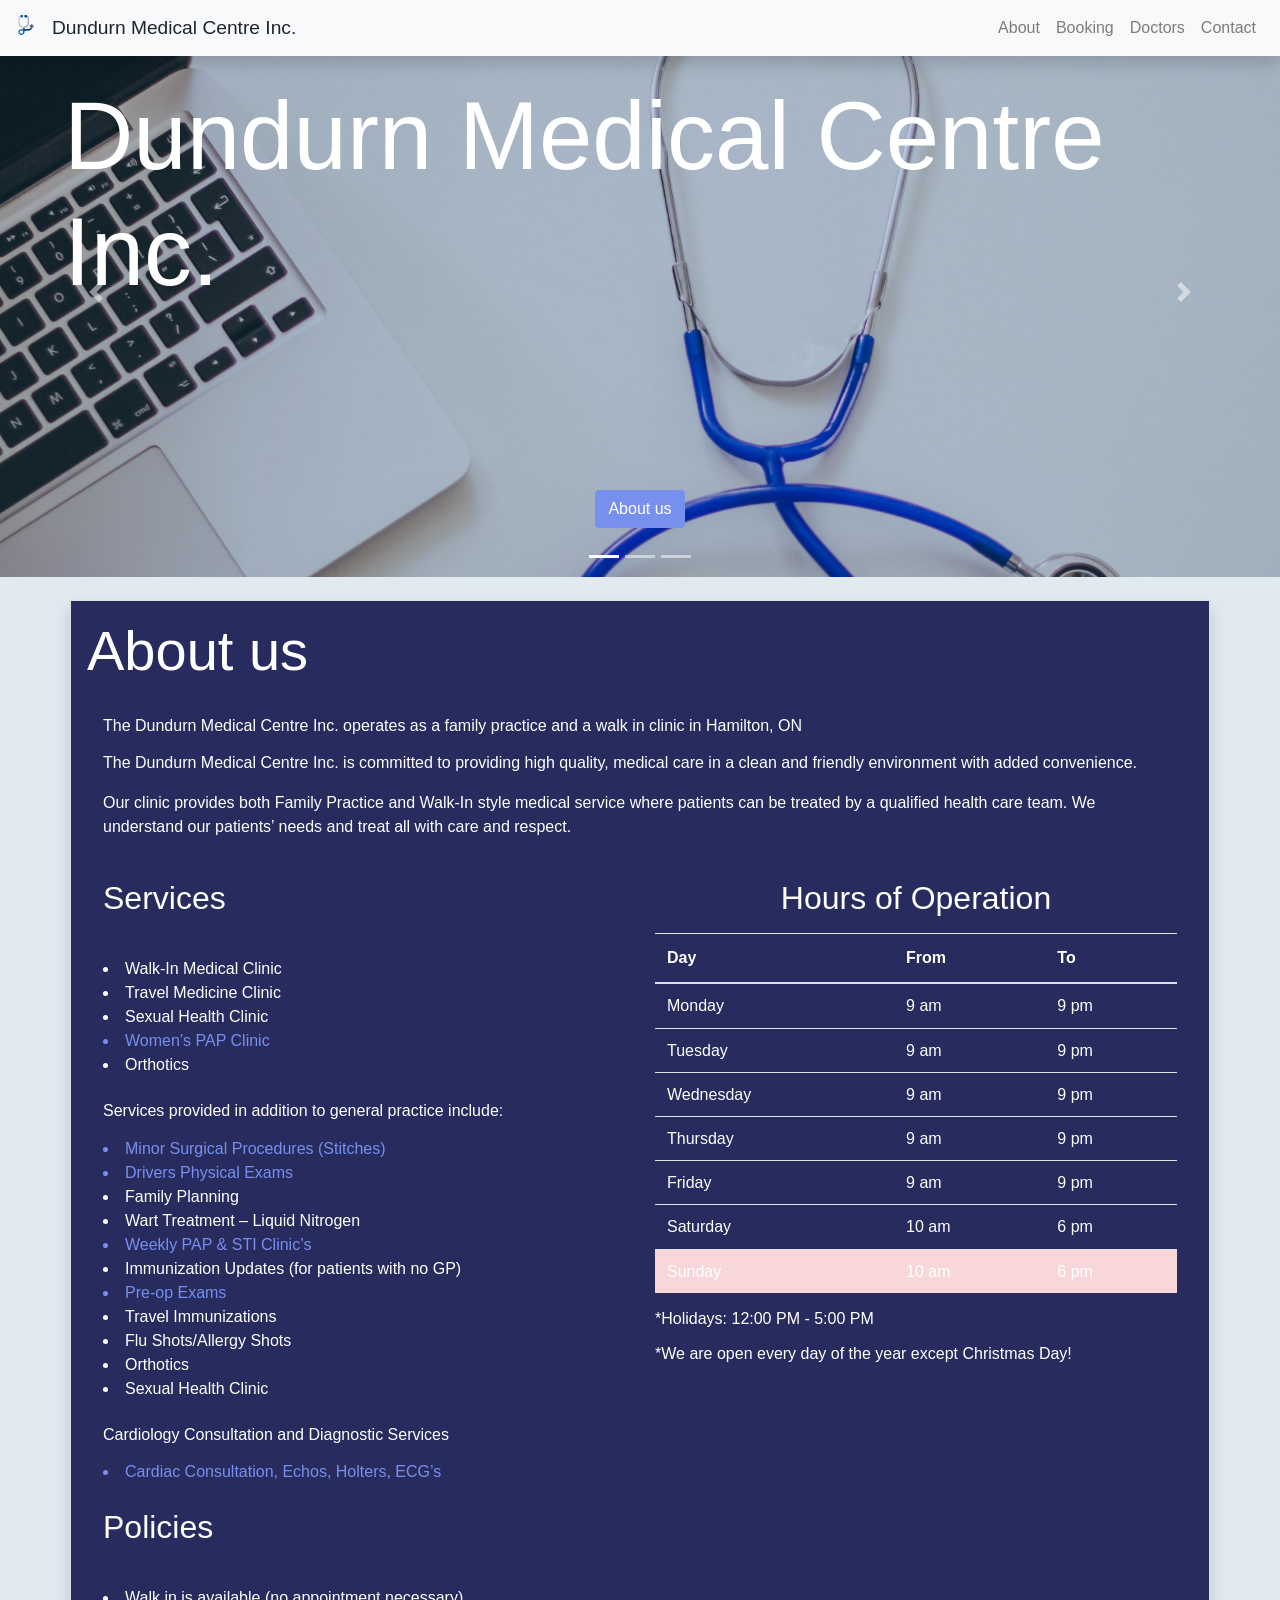
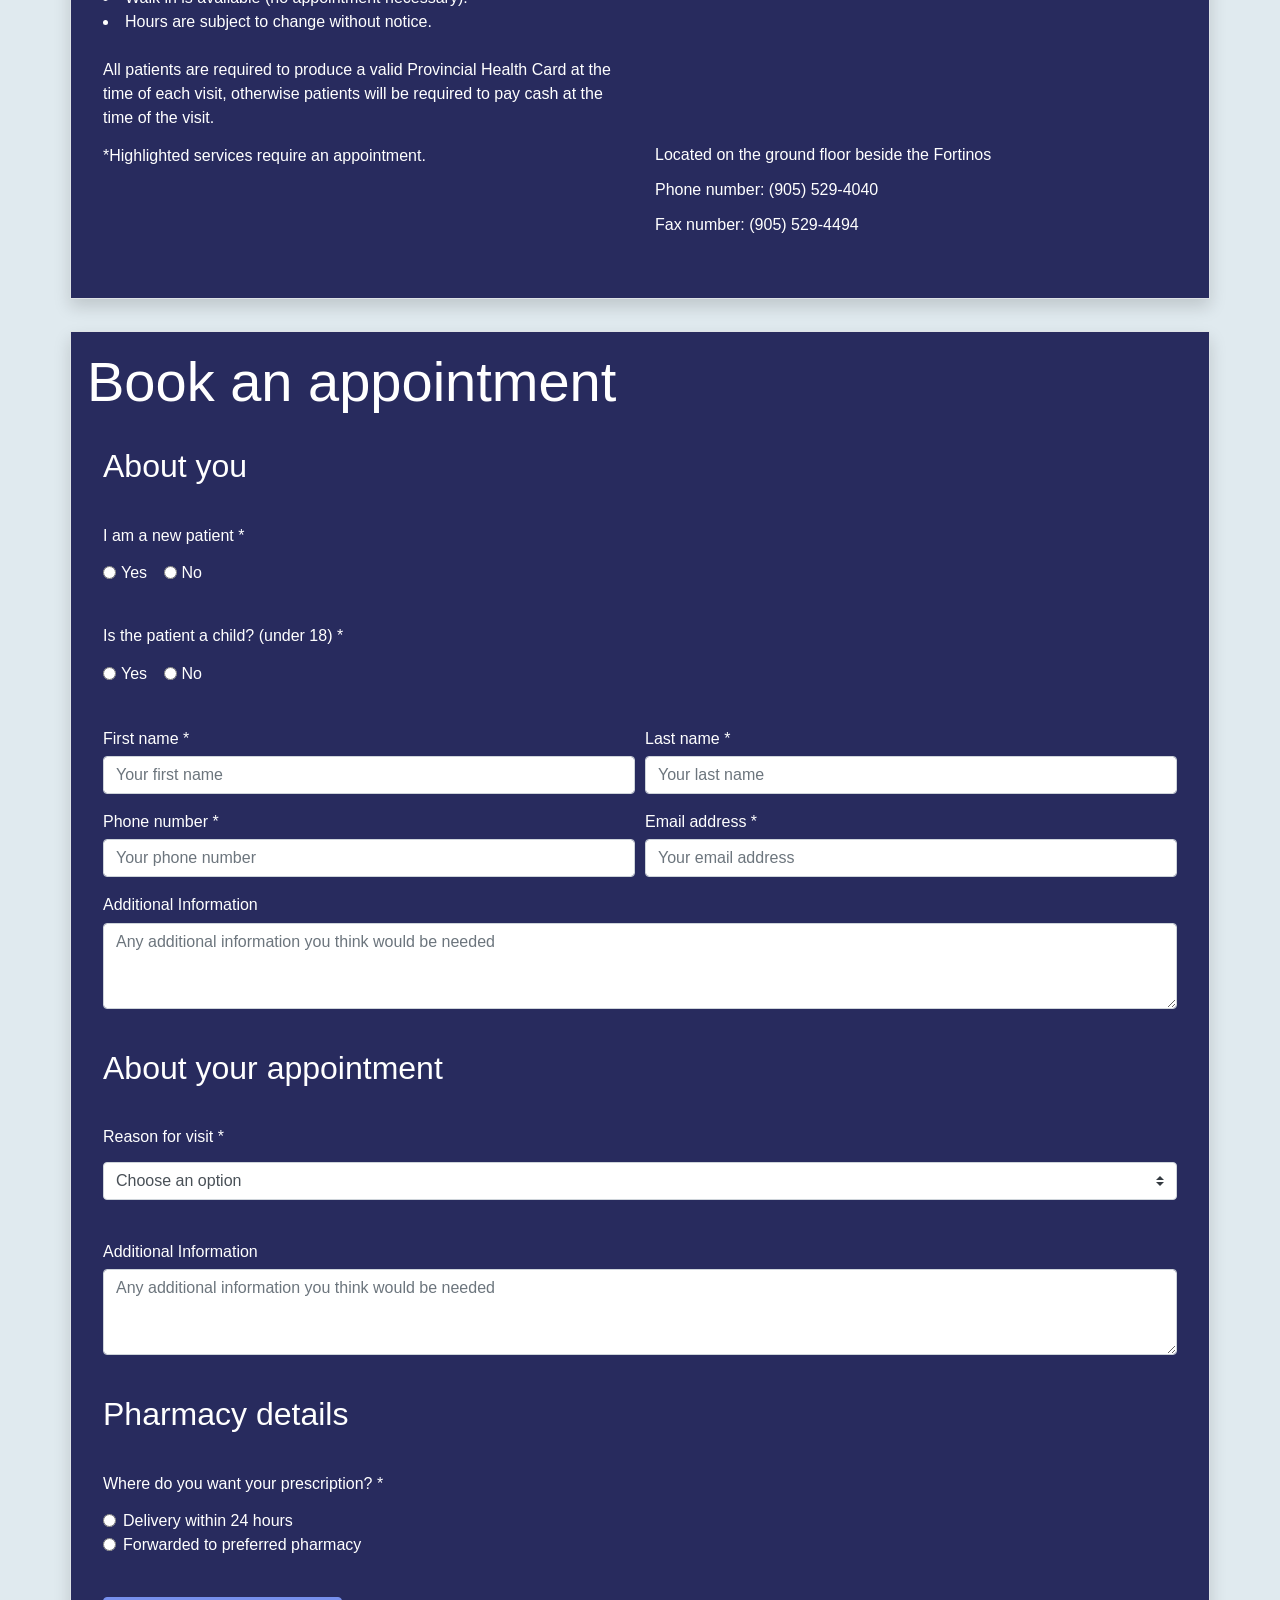
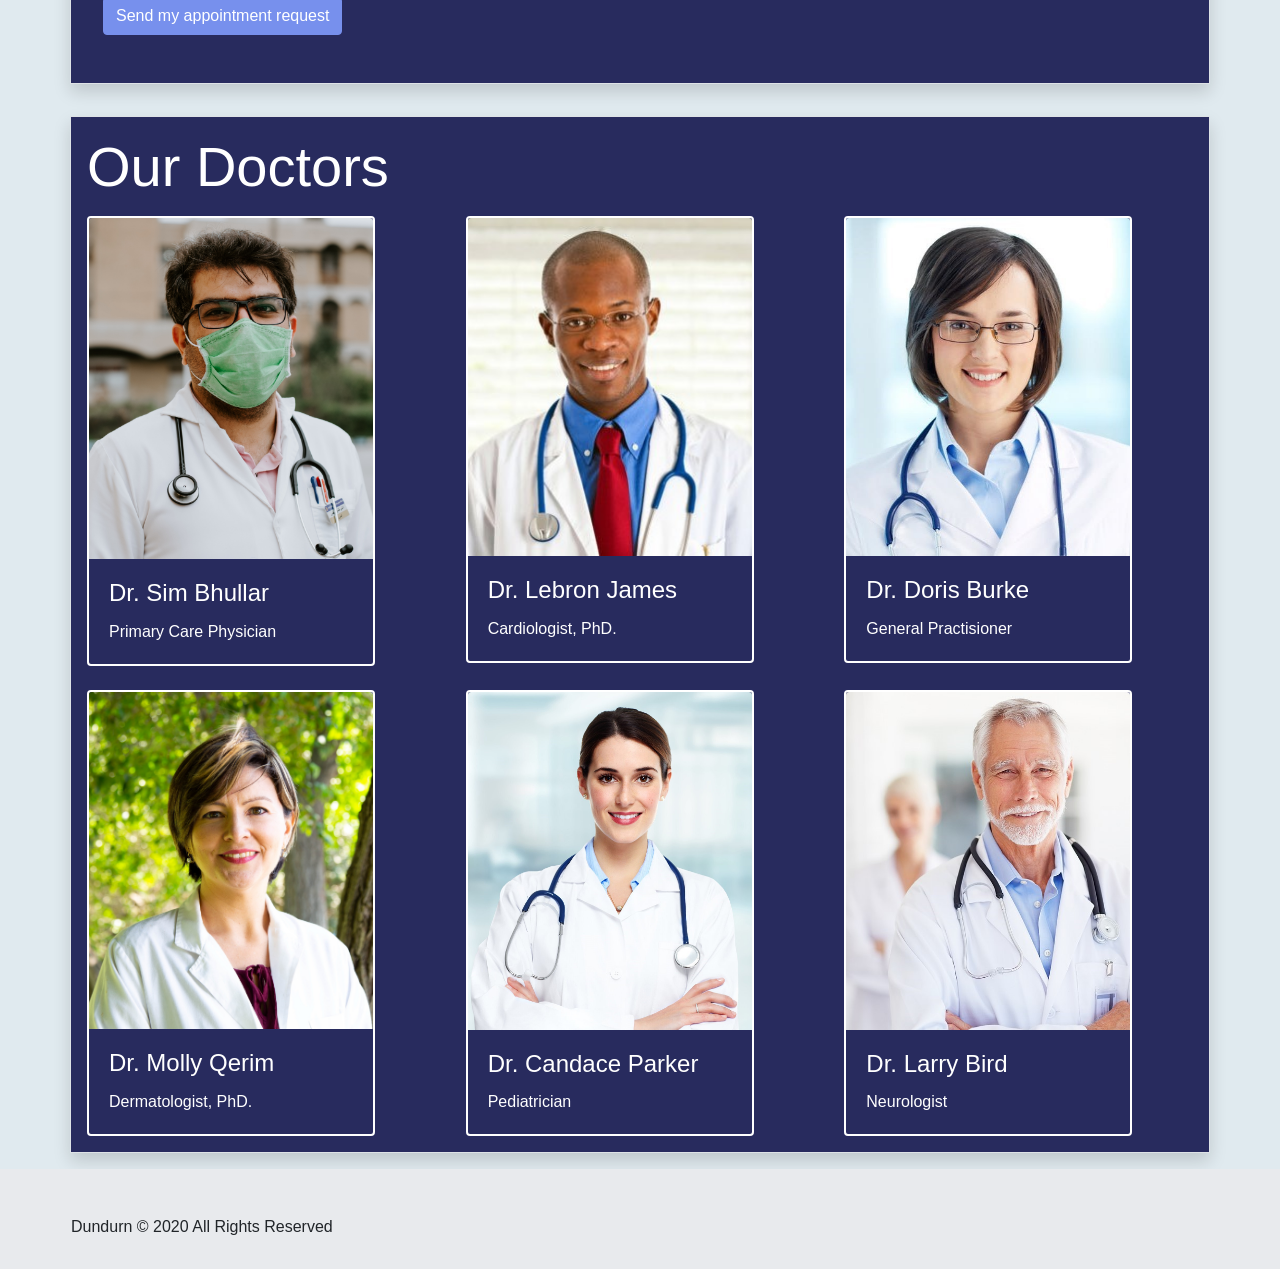
==== index.html @ 6bffbe0c "Changed name of html file." ====
<!DOCTYPE html>
<html lang="en">
	<head>
		<link rel="shortcut icon" type="image/x-icon" href="assets/doctor.svg">
		<title>Dundurn Medical Centre</title>
		<meta charset="UTF-8">
		<meta name="viewport" content="width=device-width, initial-scale=1">
		<link rel="stylesheet" href="css/bootstrap.min.css">
		<link rel="stylesheet" href="css/dundurn.css">
		<link rel="stylesheet" href="css/aos.css">
		<script src="js/jquery-3.5.1.min.js"></script>
		<script src="js/bootstrap.min.js"></script>
		<script src="js/fontawesome.js"></script>
	</head>
	<body>

		<nav class="shadow stroke navbar navbar-expand-sm bg-light navbar-light fixed-top" id="header">
			<!-- Brand/logo -->
			<a class="navbar-brand" href="dundurn.html">
				<img src="assets/doctor.svg" alt="logo" width=20px>
			</a>

			<ul class="navbar-nav">
				<li class="nav-item">
					<p class="display-10">Dundurn Medical Centre Inc.</p>
				</li>
			</ul>

			<ul class="navbar-nav ml-auto">
				<li class="nav-item">
					<a class="nav-link" href="#about" id="about_link">About</a>
				</li>
				<li class="nav-item">
					<a class="nav-link" href="#booking" id="booking_link">Booking</a>
				</li>
				<li class="nav-item">
					<a class="nav-link" href="#doctors" id="doctors_link">Doctors</a>
				</li>
				<li class="nav-item">
					<a class="nav-link" href="#contact" id="contact_link">Contact</a>
				</li>
			</ul>
		</nav>

		<div id="slide" class="carousel slide" data-ride="carousel">

		  <!-- Indicators -->
		  <ul class="carousel-indicators">
		    <li data-target="#slide" data-slide-to="0" class="active"></li>
		    <li data-target="#slide" data-slide-to="1"></li>
		    <li data-target="#slide" data-slide-to="2"></li>
		  </ul>

		  <!-- The slideshow -->
		  <div class="carousel-inner">
		    <div class="carousel-item active">
		      <img src="assets/Carousel/Carousel1.jpg" alt="Me" class="img-fluid" height="auto" id="c1">
					<div class="carousel-content">
						<p class="display-1">Dundurn Medical Centre Inc.</p>
					</div>
					<div class="carousel-caption">
						<p class="display-6">
							<a href="#about" class="btn btn-custom" id="b1">About us</a>
						</p>
					</div>
		    </div>
		    <div class="carousel-item">
		      <img src="assets/Carousel/Carousel2.jpg" alt="Mountains" class="img-fluid" height="auto" id="c2">
					<div class="carousel-content">
						<p class="display-1">Booking</p>
					</div>
					<div class="carousel-caption">
						<p class="display-6">
							<a href="#booking" class="btn btn-custom" id="b2">Book an apointment online</a>
						</p>
					</div>
		    </div>
		    <div class="carousel-item">
		      <img src="assets/Carousel/Carousel3.jpg" alt="Chess" class="img-fluid" height="auto" id="c3">
					<div class="carousel-content">
						<p class="display-1">Our Doctors</p>
					</div>
					<div class="carousel-caption">
						<p class="display-6">
							<a href="#doctors" class="btn btn-custom" id="b3">Meet the team!</a>
						</p>
					</div>
		    </div>
		  </div>

		  <!-- Left and right controls -->
		  <a class="carousel-control-prev" href="#slide" data-slide="prev">
		    <span class="carousel-control-prev-icon"></span>
		  </a>
		  <a class="carousel-control-next" href="#slide" data-slide="next">
		    <span class="carousel-control-next-icon"></span>
		  </a>

		</div>

		<div class="row" id="about">
			<div class="shadow container-lg p-3 my-3 border bg-custombg2 text-white" data-aos="fade-up">
				<p class="display-4">About us</p>

				<div class="container-lg p-3 my-3">
					<p class="display-7">The Dundurn Medical Centre Inc. operates as a family practice and a walk in clinic in Hamilton, ON</p>
					<p>The Dundurn Medical Centre Inc. is committed to providing high quality, medical care in a clean and friendly environment with added convenience.</p>
					<p>Our clinic provides both Family Practice and Walk-In style medical service where patients can be treated by a qualified health care team. We understand our patients’ needs and treat all with care and respect.</p>
					<br>

					<div class="row">
						<div class="col-lg-6">
							<p class="display-5">Services</p>
							<br>
							<u1>
								<li>Walk-In Medical Clinic</li>
								<li>Travel Medicine Clinic</li>
								<li>Sexual Health Clinic</li>
								<li style="color:#7790ed;">Women’s PAP Clinic</li>
								<li>Orthotics</li>
							</u1>
							<br>
							<p class="display-7">Services provided in addition to general practice include:</p>
							<u1>
								<li  style="color:#7790ed;">Minor Surgical Procedures (Stitches)</li>
								<li style="color:#7790ed;">Drivers Physical Exams</li>
								<li>Family Planning</li>
								<li>Wart Treatment – Liquid Nitrogen</li>
								<li style="color:#7790ed;">Weekly PAP & STI Clinic’s</li>
								<li>Immunization Updates (for patients with no GP)</li>
								<li style="color:#7790ed;">Pre-op Exams</li>
								<li>Travel Immunizations</li>
								<li>Flu Shots/Allergy Shots</li>
								<li>Orthotics</li>
								<li>Sexual Health Clinic</li>
							</u1>
							<br>
							<p class="display-7">Cardiology Consultation and Diagnostic Services</p>
							<u1>
								<li style="color:#7790ed;">Cardiac Consultation, Echos, Holters, ECG’s</li>
							</u1>
							<br>
							<p class="display-5">Policies</p>
							<br>
							<u1>
								<li>Walk in is available (no appointment necessary).</li>
								<li>Hours are subject to change without notice.</li>
							</u1>
							<br>
							<p>All patients are required to produce a valid Provincial Health Card at the time of each visit, otherwise patients will be required to pay cash at the time of the visit.</p>
							<p class="display-7">*Highlighted services require an appointment.</h7>
						</div>

						<div class="col-lg-6">
							<p class="display-5" style="text-align:center;">Hours of Operation</p>
							<table class="table text-white">
								<thead>
									<tr>
										<th scope="col">Day</th>
										<th scope="col">From</th>
										<th scope="col">To</th>
									</tr>
								</thead>
								<tbody>
									<tr id="Monday">
										<th scope="row" class="display-7">Monday</th>
										<td class="display-6">9 am</td>
										<td class="display-6">9 pm</td>
									</tr>
									<tr id="Tuesday">
										<th scope="row" class="display-7">Tuesday</th>
										<td class="display-6">9 am</td>
										<td class="display-6">9 pm</td>
									</tr>
									<tr id="Wednesday">
										<th scope="row" class="display-7">Wednesday</th>
										<td class="display-6">9 am</td>
										<td class="display-6">9 pm</td>
									</tr>
									<tr id="Thursday">
										<th scope="row" class="display-7">Thursday</th>
										<td class="display-6">9 am</td>
										<td class="display-6">9 pm</td>
									</tr>
									<tr id="Friday">
										<th scope="row" class="display-7">Friday</th>
										<td class="display-6">9 am</td>
										<td class="display-6">9 pm</td>
									</tr>
									<tr id="Saturday">
										<th scope="row" class="display-7">Saturday</th>
										<td class="display-6">10 am</td>
										<td class="display-6">6 pm</td>
									</tr>
									<tr id="Sunday">
										<th scope="row" class="display-7">Sunday</th>
										<td class="display-6">10 am</td>
										<td class="display-6">6 pm</td>
									</tr>
								</tbody>
							</table>

							<p class="display-7">*Holidays: 12:00 PM - 5:00 PM</p>
							<p class="display-7">*We are open every day of the year except Christmas Day!</p>

							<!--Google map-->
							<div class="map-responsive">
								 <iframe src="https://www.google.com/maps/embed?pb=!1m14!1m8!1m3!1d5811.063837395763!2d-79.889257!3d43.261231!3m2!1i1024!2i768!4f13.1!3m3!1m2!1s0x882c9b647a93c3d9%3A0x606b64e93b9a9713!2s50%20Dundurn%20St%20S%2C%20Hamilton%2C%20ON%20L8P%204W3%2C%20Canada!5e0!3m2!1sen!2sus!4v1595704572180!5m2!1sen!2sus"
									frameborder="0" style="border:0" allowfullscreen=""></iframe>
							</div>
							<p class="display-6">Located on the ground floor beside the Fortinos</p>
							<p class="display-6">Phone number: (905) 529-4040</p>
							<p class="display-6">Fax number: (905) 529-4494</p>
						</div>
					</div>
				</div>
			</div>
		</div>

		<div class="row" id="booking">
			<div class="shadow container-lg p-3 my-3 border bg-custombg2 text-white" data-aos="fade-up">
				<p class="display-4">Book an appointment</p>

				<div class="container-lg p-3 my-3">

					<form class="needs-validation" novalidate id="form" method="post" autocomplete="on" action="book.php">
						<p class="display-5">About you</p>
						<br>

						<p class="display-7">I am a new patient *</p>
						<div class="form-row">
							<div class="form-group col-lg-12">
								<div class="form-check form-check-inline">
								  <input class="form-check-input" type="radio" name="radioOptions1" id="inlineRadio1" required>
								  <label class="form-check-label" for="inlineRadio1">Yes</label>
								</div>
								<div class="form-check form-check-inline">
								  <input class="form-check-input" type="radio" name="radioOptions1" id="inlineRadio2" required>
								  <label class="form-check-label" for="inlineRadio2">No</label>
								</div>
								<input type="radio" name="new" style="display:none;" required>
								<div class="invalid-feedback">Please choose an option.</div>
							</div>
						</div>
						<br>

						<p class="display-7">Is the patient a child? (under 18) *</p class="display-6">
						<div class="form-row">
							<div class="form-group col-lg-12">
								<div class="form-check form-check-inline">
									<input class="form-check-input" type="radio" name="radioOptions2" id="inlineRadio3" required>
									<label class="form-check-label" for="inlineRadio3">Yes</label>
								</div>
								<div class="form-check form-check-inline">
									<input class="form-check-input" type="radio" name="radioOptions2" id="inlineRadio4" required>
									<label class="form-check-label" for="inlineRadio4">No</label>
								</div>
								<input type="radio" name="child" style="display:none;" required>
								<div class="invalid-feedback">Please choose an option.</div>
							</div>

						</div>
						<br>

						<div class="form-row">
							<div class="form-group col-lg-6">
								<label for="fname" class="display-7">First name *</label>
							  <input type="text" name="fname" class="form-control" placeholder="Your first name" id="fname" required>
								<div class="invalid-feedback">Please enter your first name.</div>
							</div>

							<div class="form-group col-lg-6">
								<label for="lname" class="display-7">Last name *</label>
							  <input type="text" name="lname" class="form-control" placeholder="Your last name" id="lname" required>
								<div class="invalid-feedback">Please enter your last name.</div>
							</div>
						</div>

						<div class="form-row">
							<div class="form-group col-lg-6">
								<label for="phone" class="display-7">Phone number *</label>
								<input type="tel" name="phone" pattern='^\+?\d{0,13}' class="form-control" placeholder="Your phone number" id="phone" required>
								<div class="invalid-feedback">Please enter a valid phone number.</div>
							</div>

							<div class="form-group col-lg-6">
								<label for="email" class="display-7">Email address *</label>
								<input type="email" name="email" class="form-control" placeholder="Your email address" id="email" required>
								<div class="invalid-feedback">Please enter a valid email address.</div>
							</div>
						</div>

						<div class="form-group">
							<label for="FormControlTextarea1" class="display-7">Additional Information</label>
							<textarea class="form-control" id="FormControlTextarea1" rows="3" placeholder="Any additional information you think would be needed"></textarea>
						</div>
						<br>

						<p class="display-5">About your appointment</p>
						<br>

						<p class="display-7">Reason for visit *</p>
						<div class="form-row">
							<div class="form-group col-lg-12">
								<select class="form-control custom-select" required>
								  <option value="">Choose an option</option>
									<option value=1>Abrasions / Bruises / Cut</option>
									<option value=2>Allergies / Itchy Eyes</option>
									<option value=3>Anxiety / Depression</option>
									<option value=4>Acne / Skin Rash</option>
									<option value=5>Muscle and Body Aches</option>
									<option value=6>Cold / Flu / Cough</option>
									<option value=7>Stomach / Vomiting / Diarrhea</option>
									<option value=8>Headaches / Migraines</option>
									<option value=9>Medication Refills</option>
									<option value=10>Pink Eye</option>
									<option value=11>STI</option>
									<option value=12>UTI</option>
									<option value=13>Other reason</option>
								</select>
								<div class="invalid-feedback">Please choose an option.</div>
							</div>
						</div>
						<br>

						<div class="form-row">
							<div class="form-group col-lg-12">
								<label for="FormControlTextarea2" class="display-7">Additional Information</label>
								<textarea class="form-control" id="FormControlTextarea2" rows="3" placeholder="Any additional information you think would be needed"></textarea>
							</div>
						</div>
						<br>

						<p class="display-5">Pharmacy details</p>
						<br>

						<p class="display-7">Where do you want your prescription? *</p>
						<div class="form-row">
							<div class="form-group col-lg-12">
								<div class="form-check">
								  <input class="form-check-input" type="radio" name="radioOptions3" id="Radios1" required value=1>
								  <label class="form-check-label" for="Radios1">Delivery within 24 hours</label>
								</div>
								<div class="form-check">
								  <input class="form-check-input" type="radio" name="radioOptions3" id="Radios2" required value=2>
								  <label class="form-check-label" for="Radios2">Forwarded to preferred pharmacy</label>
									<div class="invalid-feedback">Please choose an option.</div>
								</div>
							</div>
						</div>
						<br>

						<div id="address">
							<div class="form-row">
								<div class="form-group col-lg-12">
									<label for="inputAddress1" class="display-7">Your full address *</label>
									<textarea class="form-control" id="inputAddress1" rows="3" placeholder="Your address"></textarea>
									<div class="invalid-feedback">Please enter your address.</div>
								</div>
							</div>
							<br>
						</div>

						<div id="pharmacy">
							<div class="form-row">
								<div class="form-group col-lg-12">
									<label for="inputPharmacy" class="display-7">Preferred Pharmacy *</label>
									<input type="text" class="form-control" placeholder="Pharmacy of preference" id="inputPharmacy">
									<div class="invalid-feedback">Please enter your preferred pharmacy.</div>
								</div>
							</div>

							<div class="form-row">
								<div class="form-group col-lg-6">
									<label for="inputPhone2" class="display-7">Phone number *</label>
									<input type="tel" pattern='^\+?\d{0,13}' class="form-control" placeholder="Phone number" id="inputPhone2">
									<div class="invalid-feedback">Please enter a valid phone number.</div>
								</div>

								<div class="form-group col-lg-6">
									<label for="inputFax" class="display-7">Fax Number</label>
									<input type="tel" pattern='^\+?\d{0,13}' class="form-control" placeholder="Fax Number" id="inputFax">
									<div class="invalid-feedback">Please enter a valid phone number.</div>
								</div>
							</div>
							<br>

							<div class="form-row">
								<div class="form-group col-lg-12">
									<label for="inputAddress" class="display-7">Full address</label>
									<textarea class="form-control" id="inputAddress" rows="3" placeholder="Pharmacy of preference address"></textarea>
									<div class="invalid-feedback">Please enter the address.</div>
								</div>
							</div>
							<br>
						</div>

						<button type="submit" class="btn btn-custom">Send my appointment request</button>

						<div id="space"></div>
						<div id="messages" class="hide" role="alert">
							<div id="messages_content"></div>
						</div>

					</form>
				</div>

			</div>
		</div>

		<div class="row" id="doctors">
			<div class="shadow container-lg p-3 my-3 border bg-custombg2 text-white" data-aos="fade-up">
				<p class="display-4">Our Doctors</p>

				<div class="row">
					<div class="col-lg-4">
						<div class="card" style="width: 18rem;">
						  <img class="card-img-top" src="assets/Doctors/Doctor1.jpg" alt="Card image cap">
							<div class="overlay">
						    <div class="text">“I love playing defence, that’s what I do and especially when there’s no three in the key it’s going to be like college again, blocking shots left and right.”</div>
						  </div>
							<div class="card-body">
						    <p class="display-9 card-title">Dr. Sim Bhullar</p>
						    <p class="card-text">Primary Care Physician</p>
						  </div>
						</div>
					</div>

					<div class="col-lg-4">
						<div class="card" style="width: 18rem;">
							<img class="card-img-top" src="assets/Doctors/Doctor2.jpg" alt="Card image cap">
							<div class="overlay">
								<div class="text">“Dream as if you’ll live forever, live as if you’ll die today.”</div>
							</div>
							<div class="card-body">
								<p class="display-9 card-title">Dr. Lebron James</p>
								<p class="card-text">Cardiologist, PhD.</p>
							</div>
						</div>
					</div>

					<div class="col-lg-4">
						<div class="card" style="width: 18rem;">
							<img class="card-img-top" src="assets/Doctors/Doctor3.jpg" alt="Card image cap">
							<div class="overlay">
								<div class="text">“She's been the face of women's college basketball since I was a little girl.”</div>
							</div>
							<div class="card-body">
								<p class="display-9 card-title">Dr. Doris Burke</h5>
								<p class="card-text">General Practisioner</p>
							</div>
						</div>
					</div>
				</div>
				<br>
				<div class="row">
					<div class="col-lg-4">
						<div class="card" style="width: 18rem;">
							<img class="card-img-top" src="assets/Doctors/Doctor4.jpg" alt="Card image cap">
							<div class="overlay">
								<div class="text">“I feel for people with crazy names. It's been a challenge, but if that's my struggle, I can live with it.”</div>
							</div>
							<div class="card-body">
								<p class="display-9 card-title">Dr. Molly Qerim</p>
								<p class="card-text">Dermatologist, PhD.</p>
							</div>
						</div>
					</div>

					<div class="col-lg-4">
						<div class="card" style="width: 18rem;">
							<img class="card-img-top" src="assets/Doctors/Doctor5.jpg" alt="Card image cap">
							<div class="overlay">
								<div class="text">“Today I know that there is still work to be done, but along the way I am achieving my dreams.”</div>
							</div>
							<div class="card-body">
								<p class="display-9 card-title">Dr. Candace Parker</p>
								<p class="card-text">Pediatrician</p>
							</div>
						</div>
					</div>

					<div class="col-lg-4">
						<div class="card" style="width: 18rem;">
							<img class="card-img-top" src="assets/Doctors/Doctor6.jpg" alt="Card image cap">
							<div class="overlay">
								<div class="text">“I've got a theory that if you give 100 percent all of the time, somehow things will work out in the end.”</div>
							</div>
							<div class="card-body">
								<p class="display-9 card-title">Dr. Larry Bird</p>
								<p class="card-text">Neurologist</p>
							</div>
						</div>
					</div>
				</div>
			</div>
		</div>

		<div class="row" id="contact">
			<div class="col-md-12">
				<div class="container-lg p-3 my-3">
					<div class="row justify-content-md-center">
						<div class="col-lg-1">
							<a class="nav-link" href="mailto:sayon.mk@gmail.com" target="_blank" class="right">
								<i class="fa fa-envelope-o fa-4x" aria-hidden="true"></i>
							</a>
						</div>
						<div class="col-lg-1">
							<a class="nav-link" href="tel:9055294040" class="right">
								<i class="fa fa-phone fa-4x" aria-hidden="true"></i>
							</a>
						</div>
						<div class="col-lg-1">
							<a class="nav-link" href="tel:9055294494" class="right">
								<i class="fa fa-fax fa-4x" aria-hidden="true"></i>
							</a>
						</div>
						<div class="col-lg-1">
							<a class="nav-link" href="https://goo.gl/maps/g9mbkMpzp9PYZpiV9" target="_blank" class="right">
								<i class="fa fa-map-marker fa-4x" aria-hidden="true"></i>
							</a>
						</div>
						<div class="col-lg-1">
							<a class="nav-link" href="http://www.primacyclinics.ca/locations/dundurn/?fbclid=IwAR0yDOyGioF-Fwdoc9ohmNwsuFzZLKqJ7a8DWYtomNVEce7-EOw9hWZNSQA" target="_blank">
								<i class="fa fa-globe fa-4x" aria-hidden="true"></i>
							</a>
						</div>
						<div class="col-lg-1">
							<a class="nav-link" href="https://www.facebook.com/Dundurn-Medical-Centre-Inc-351745071593063/" target="_blank" class="right">
								<i class="fa fa-facebook-square fa-4x" aria-hidden="true"></i>
							</a>
						</div>
					</div>

					<div class="row">
						<p class="display-11">Dundurn &copy; 2020 All Rights Reserved</p>
					</div>
				</div>
			</div>
		</div>

		<script src="js/dundurn.js"></script>
		<script src="js/aos.js"></script>
	</body>
</html>
---- css/dundurn.css ----
html {
  scroll-behavior: smooth;
  scroll-padding-top: 50px;
}

.fa-phone{
  color: white
}
.fa-phone:hover{
  color:#282b5e;
}

.fa-fax{
  color: white
}
.fa-fax:hover{
  color:#282b5e;
}

.fa-map-marker{
  color: white
}
.fa-map-marker:hover{
  color:#282b5e;
}

.fa-globe{
  color: white
}
.fa-globe:hover{
  color:#282b5e;
}

.fa-envelope-o{
  color: white
}
.fa-envelope-o:hover{
  color:#282b5e;
}

.fa-facebook-square{
  color: white
}
.fa-facebook-square:hover{
  color:#282b5e;
}

.map-responsive{
    overflow:hidden;
    padding-bottom:70%;
    position:relative;
    height:0;
}
.map-responsive iframe{
    left:0;
    top:0;
    height:100%;
    width:100%;
    position:absolute;
}

.Open { background-color: #d4edda; }
.Closed { background-color: #f8d7da; }

.overlay {
  position: absolute;
  top: 0;
  bottom: 0;
  left: 0;
  right: 0;
  height: 76.5%;
  width: 100%;
  opacity: 0;
  transition: .4s ease;
  background-color: #000;
}

.card:hover .overlay {
  opacity: 0.7;
}

.text {
  color: white;
  font-size: 20px;
  position: absolute;
  bottom: 5%;
  left: 5%;
  right: 5%;
  text-align: left;
}

/* NAVIGATION */
nav ul li a,
nav ul li a:after,
nav ul li a:before {
  transition: all .5s;
}

/* stroke */
nav.stroke ul li a,
nav.fill ul li a {
  position: relative;
}
nav.stroke ul li a:after,
nav.fill ul li a:after {
  position: absolute;
  bottom: 0;
  left: 0;
  right: 0;
  margin: auto;
  width: 0%;
  content: '.';
  color: transparent;
  background: #282b5e;
  height: 2px;
}
nav.stroke ul li a:hover:after {
  width: 100%;
}

.active1 {
  color: #282b5e !important;
}
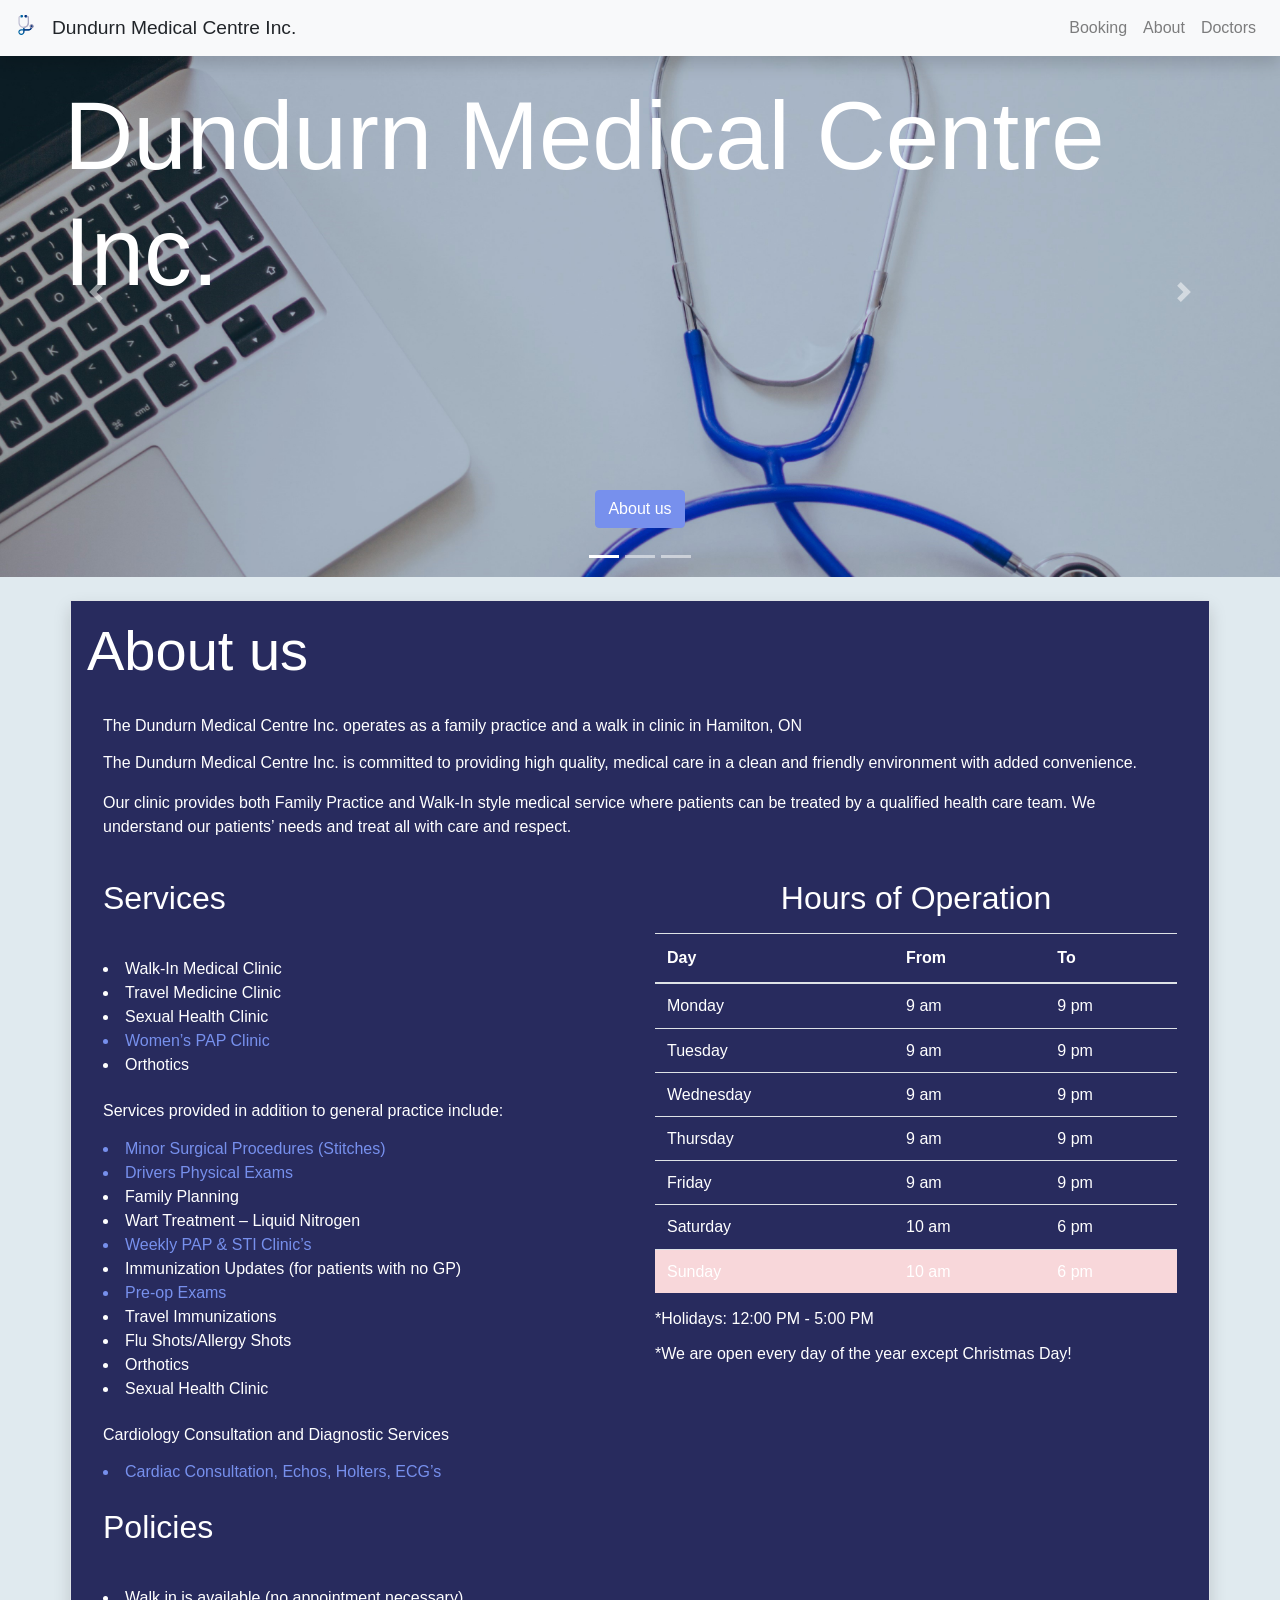
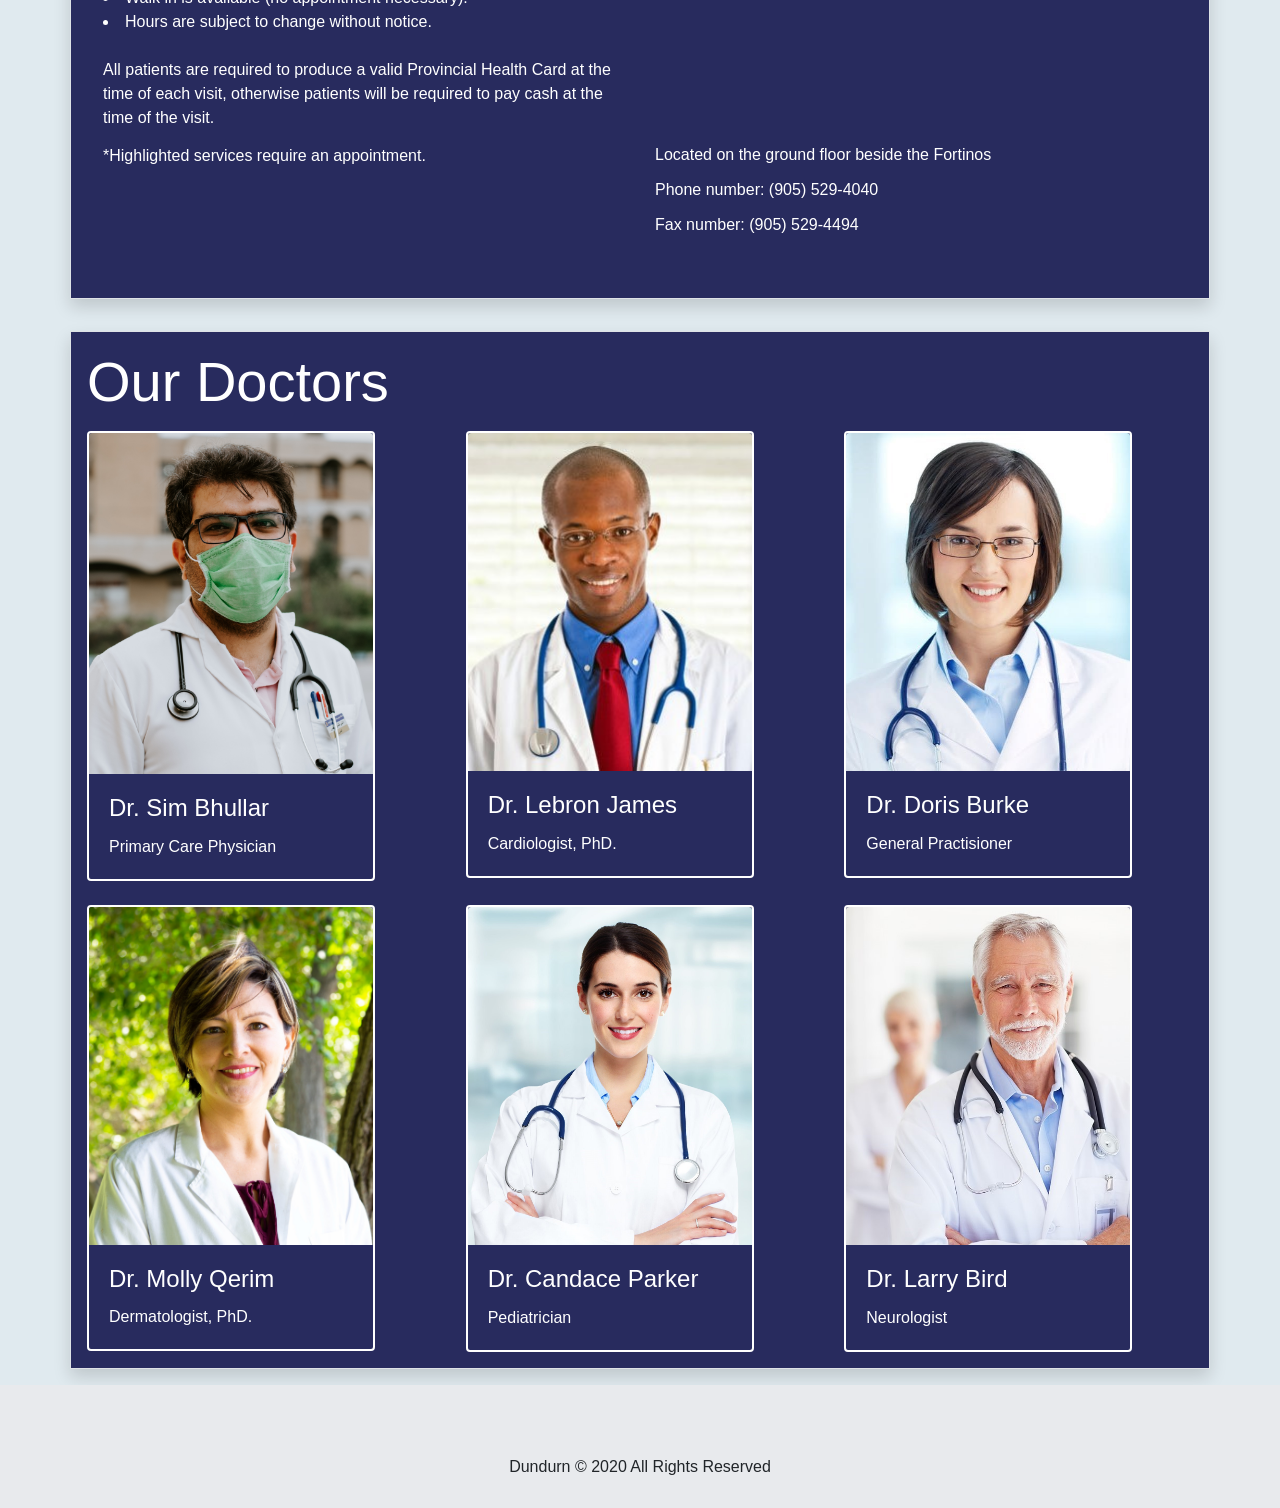
==== commit 3d2f79f0: "Implemented email sending." ====
--- a/index.html
+++ b/index.html
@@ -16,7 +16,7 @@
 
 		<nav class="shadow stroke navbar navbar-expand-sm bg-light navbar-light fixed-top" id="header">
 			<!-- Brand/logo -->
-			<a class="navbar-brand" href="dundurn.html">
+			<a class="navbar-brand" href="index.html">
 				<img src="assets/doctor.svg" alt="logo" width=20px>
 			</a>
 
@@ -28,16 +28,13 @@
 
 			<ul class="navbar-nav ml-auto">
 				<li class="nav-item">
+					<a class="nav-link" href="booking.html" id="booking_link">Booking</a>
+				</li>
+				<li class="nav-item">
 					<a class="nav-link" href="#about" id="about_link">About</a>
 				</li>
 				<li class="nav-item">
-					<a class="nav-link" href="#booking" id="booking_link">Booking</a>
-				</li>
-				<li class="nav-item">
 					<a class="nav-link" href="#doctors" id="doctors_link">Doctors</a>
-				</li>
-				<li class="nav-item">
-					<a class="nav-link" href="#contact" id="contact_link">Contact</a>
 				</li>
 			</ul>
 		</nav>
@@ -71,7 +68,7 @@
 					</div>
 					<div class="carousel-caption">
 						<p class="display-6">
-							<a href="#booking" class="btn btn-custom" id="b2">Book an apointment online</a>
+							<a href="booking.html" class="btn btn-custom" id="b2">Book an apointment online</a>
 						</p>
 					</div>
 		    </div>
@@ -217,197 +214,6 @@
 			</div>
 		</div>
 
-		<div class="row" id="booking">
-			<div class="shadow container-lg p-3 my-3 border bg-custombg2 text-white" data-aos="fade-up">
-				<p class="display-4">Book an appointment</p>
-
-				<div class="container-lg p-3 my-3">
-
-					<form class="needs-validation" novalidate id="form" method="post" autocomplete="on" action="book.php">
-						<p class="display-5">About you</p>
-						<br>
-
-						<p class="display-7">I am a new patient *</p>
-						<div class="form-row">
-							<div class="form-group col-lg-12">
-								<div class="form-check form-check-inline">
-								  <input class="form-check-input" type="radio" name="radioOptions1" id="inlineRadio1" required>
-								  <label class="form-check-label" for="inlineRadio1">Yes</label>
-								</div>
-								<div class="form-check form-check-inline">
-								  <input class="form-check-input" type="radio" name="radioOptions1" id="inlineRadio2" required>
-								  <label class="form-check-label" for="inlineRadio2">No</label>
-								</div>
-								<input type="radio" name="new" style="display:none;" required>
-								<div class="invalid-feedback">Please choose an option.</div>
-							</div>
-						</div>
-						<br>
-
-						<p class="display-7">Is the patient a child? (under 18) *</p class="display-6">
-						<div class="form-row">
-							<div class="form-group col-lg-12">
-								<div class="form-check form-check-inline">
-									<input class="form-check-input" type="radio" name="radioOptions2" id="inlineRadio3" required>
-									<label class="form-check-label" for="inlineRadio3">Yes</label>
-								</div>
-								<div class="form-check form-check-inline">
-									<input class="form-check-input" type="radio" name="radioOptions2" id="inlineRadio4" required>
-									<label class="form-check-label" for="inlineRadio4">No</label>
-								</div>
-								<input type="radio" name="child" style="display:none;" required>
-								<div class="invalid-feedback">Please choose an option.</div>
-							</div>
-
-						</div>
-						<br>
-
-						<div class="form-row">
-							<div class="form-group col-lg-6">
-								<label for="fname" class="display-7">First name *</label>
-							  <input type="text" name="fname" class="form-control" placeholder="Your first name" id="fname" required>
-								<div class="invalid-feedback">Please enter your first name.</div>
-							</div>
-
-							<div class="form-group col-lg-6">
-								<label for="lname" class="display-7">Last name *</label>
-							  <input type="text" name="lname" class="form-control" placeholder="Your last name" id="lname" required>
-								<div class="invalid-feedback">Please enter your last name.</div>
-							</div>
-						</div>
-
-						<div class="form-row">
-							<div class="form-group col-lg-6">
-								<label for="phone" class="display-7">Phone number *</label>
-								<input type="tel" name="phone" pattern='^\+?\d{0,13}' class="form-control" placeholder="Your phone number" id="phone" required>
-								<div class="invalid-feedback">Please enter a valid phone number.</div>
-							</div>
-
-							<div class="form-group col-lg-6">
-								<label for="email" class="display-7">Email address *</label>
-								<input type="email" name="email" class="form-control" placeholder="Your email address" id="email" required>
-								<div class="invalid-feedback">Please enter a valid email address.</div>
-							</div>
-						</div>
-
-						<div class="form-group">
-							<label for="FormControlTextarea1" class="display-7">Additional Information</label>
-							<textarea class="form-control" id="FormControlTextarea1" rows="3" placeholder="Any additional information you think would be needed"></textarea>
-						</div>
-						<br>
-
-						<p class="display-5">About your appointment</p>
-						<br>
-
-						<p class="display-7">Reason for visit *</p>
-						<div class="form-row">
-							<div class="form-group col-lg-12">
-								<select class="form-control custom-select" required>
-								  <option value="">Choose an option</option>
-									<option value=1>Abrasions / Bruises / Cut</option>
-									<option value=2>Allergies / Itchy Eyes</option>
-									<option value=3>Anxiety / Depression</option>
-									<option value=4>Acne / Skin Rash</option>
-									<option value=5>Muscle and Body Aches</option>
-									<option value=6>Cold / Flu / Cough</option>
-									<option value=7>Stomach / Vomiting / Diarrhea</option>
-									<option value=8>Headaches / Migraines</option>
-									<option value=9>Medication Refills</option>
-									<option value=10>Pink Eye</option>
-									<option value=11>STI</option>
-									<option value=12>UTI</option>
-									<option value=13>Other reason</option>
-								</select>
-								<div class="invalid-feedback">Please choose an option.</div>
-							</div>
-						</div>
-						<br>
-
-						<div class="form-row">
-							<div class="form-group col-lg-12">
-								<label for="FormControlTextarea2" class="display-7">Additional Information</label>
-								<textarea class="form-control" id="FormControlTextarea2" rows="3" placeholder="Any additional information you think would be needed"></textarea>
-							</div>
-						</div>
-						<br>
-
-						<p class="display-5">Pharmacy details</p>
-						<br>
-
-						<p class="display-7">Where do you want your prescription? *</p>
-						<div class="form-row">
-							<div class="form-group col-lg-12">
-								<div class="form-check">
-								  <input class="form-check-input" type="radio" name="radioOptions3" id="Radios1" required value=1>
-								  <label class="form-check-label" for="Radios1">Delivery within 24 hours</label>
-								</div>
-								<div class="form-check">
-								  <input class="form-check-input" type="radio" name="radioOptions3" id="Radios2" required value=2>
-								  <label class="form-check-label" for="Radios2">Forwarded to preferred pharmacy</label>
-									<div class="invalid-feedback">Please choose an option.</div>
-								</div>
-							</div>
-						</div>
-						<br>
-
-						<div id="address">
-							<div class="form-row">
-								<div class="form-group col-lg-12">
-									<label for="inputAddress1" class="display-7">Your full address *</label>
-									<textarea class="form-control" id="inputAddress1" rows="3" placeholder="Your address"></textarea>
-									<div class="invalid-feedback">Please enter your address.</div>
-								</div>
-							</div>
-							<br>
-						</div>
-
-						<div id="pharmacy">
-							<div class="form-row">
-								<div class="form-group col-lg-12">
-									<label for="inputPharmacy" class="display-7">Preferred Pharmacy *</label>
-									<input type="text" class="form-control" placeholder="Pharmacy of preference" id="inputPharmacy">
-									<div class="invalid-feedback">Please enter your preferred pharmacy.</div>
-								</div>
-							</div>
-
-							<div class="form-row">
-								<div class="form-group col-lg-6">
-									<label for="inputPhone2" class="display-7">Phone number *</label>
-									<input type="tel" pattern='^\+?\d{0,13}' class="form-control" placeholder="Phone number" id="inputPhone2">
-									<div class="invalid-feedback">Please enter a valid phone number.</div>
-								</div>
-
-								<div class="form-group col-lg-6">
-									<label for="inputFax" class="display-7">Fax Number</label>
-									<input type="tel" pattern='^\+?\d{0,13}' class="form-control" placeholder="Fax Number" id="inputFax">
-									<div class="invalid-feedback">Please enter a valid phone number.</div>
-								</div>
-							</div>
-							<br>
-
-							<div class="form-row">
-								<div class="form-group col-lg-12">
-									<label for="inputAddress" class="display-7">Full address</label>
-									<textarea class="form-control" id="inputAddress" rows="3" placeholder="Pharmacy of preference address"></textarea>
-									<div class="invalid-feedback">Please enter the address.</div>
-								</div>
-							</div>
-							<br>
-						</div>
-
-						<button type="submit" class="btn btn-custom">Send my appointment request</button>
-
-						<div id="space"></div>
-						<div id="messages" class="hide" role="alert">
-							<div id="messages_content"></div>
-						</div>
-
-					</form>
-				</div>
-
-			</div>
-		</div>
-
 		<div class="row" id="doctors">
 			<div class="shadow container-lg p-3 my-3 border bg-custombg2 text-white" data-aos="fade-up">
 				<p class="display-4">Our Doctors</p>
@@ -496,7 +302,7 @@
 			</div>
 		</div>
 
-		<div class="row" id="contact">
+		<div class="row">
 			<div class="col-md-12">
 				<div class="container-lg p-3 my-3">
 					<div class="row justify-content-md-center">
@@ -531,8 +337,8 @@
 							</a>
 						</div>
 					</div>
-
-					<div class="row">
+					<br>
+					<div class="row justify-content-md-center">
 						<p class="display-11">Dundurn &copy; 2020 All Rights Reserved</p>
 					</div>
 				</div>
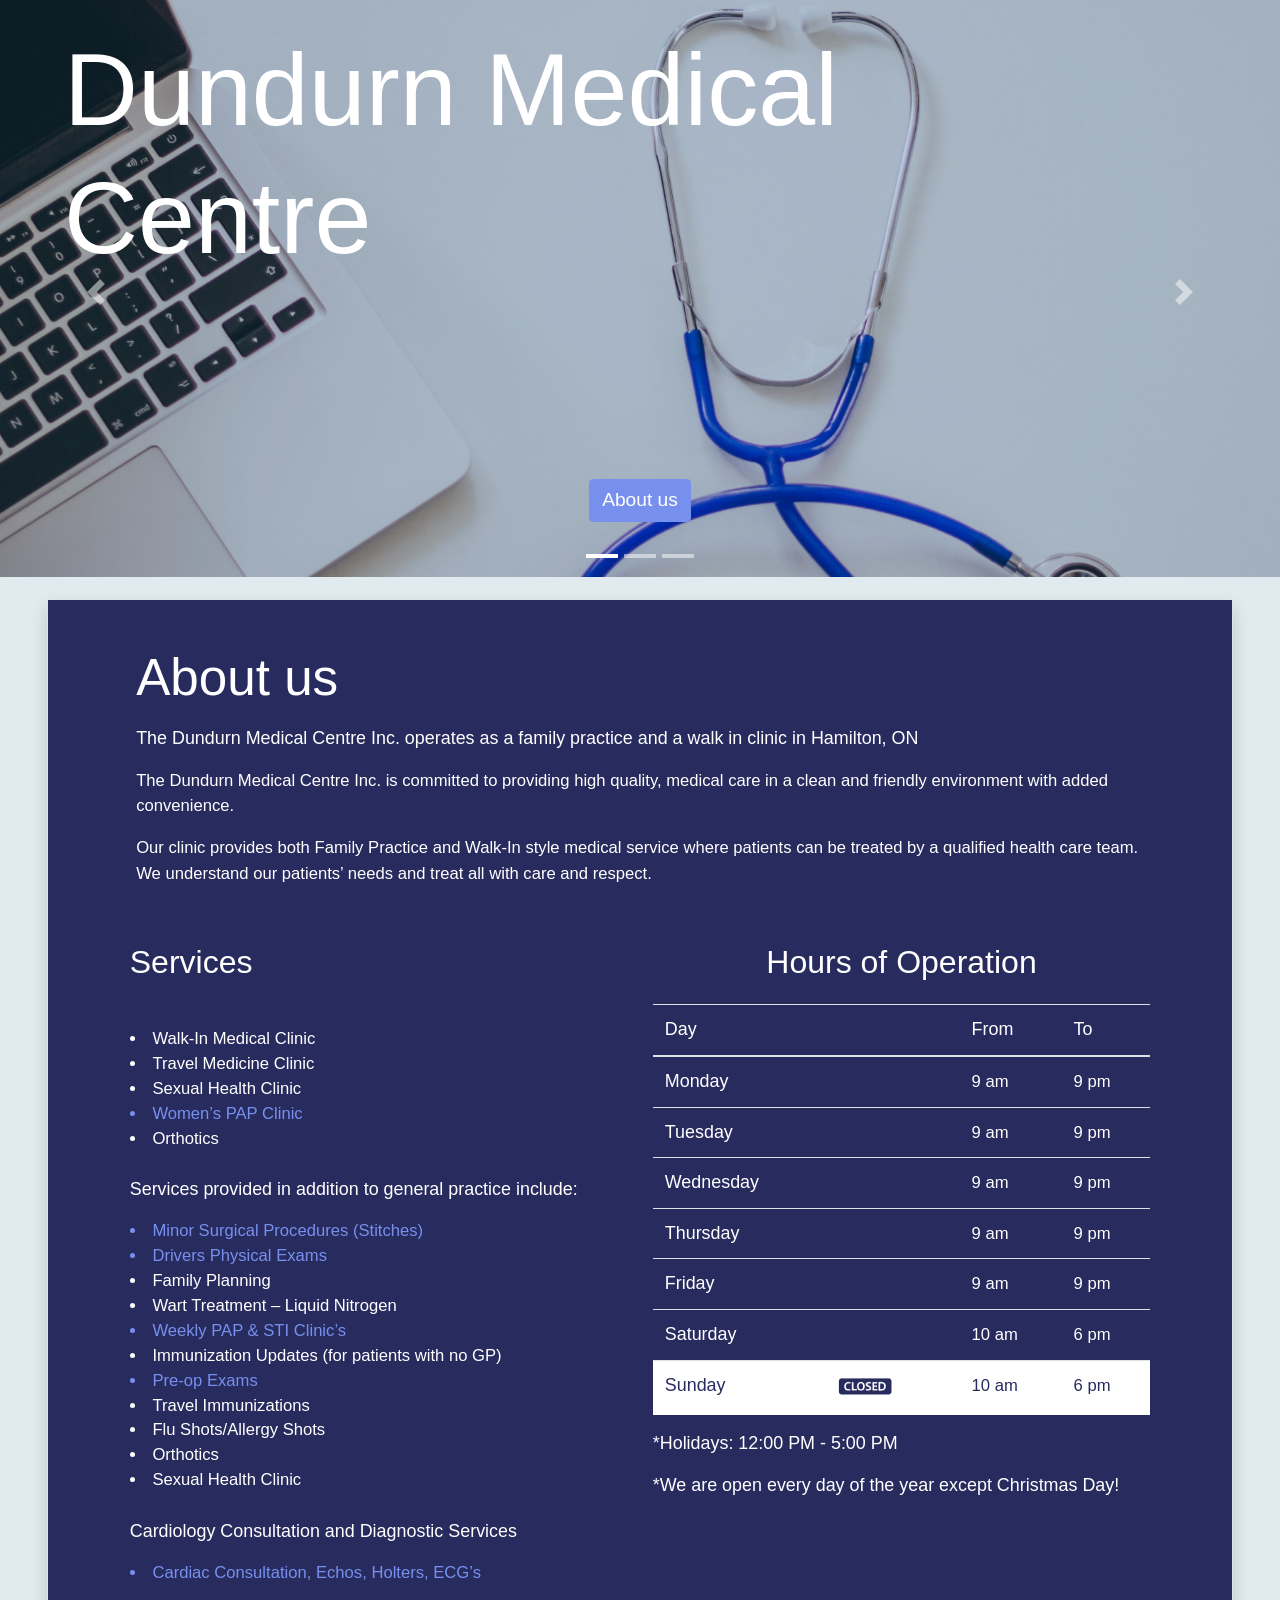
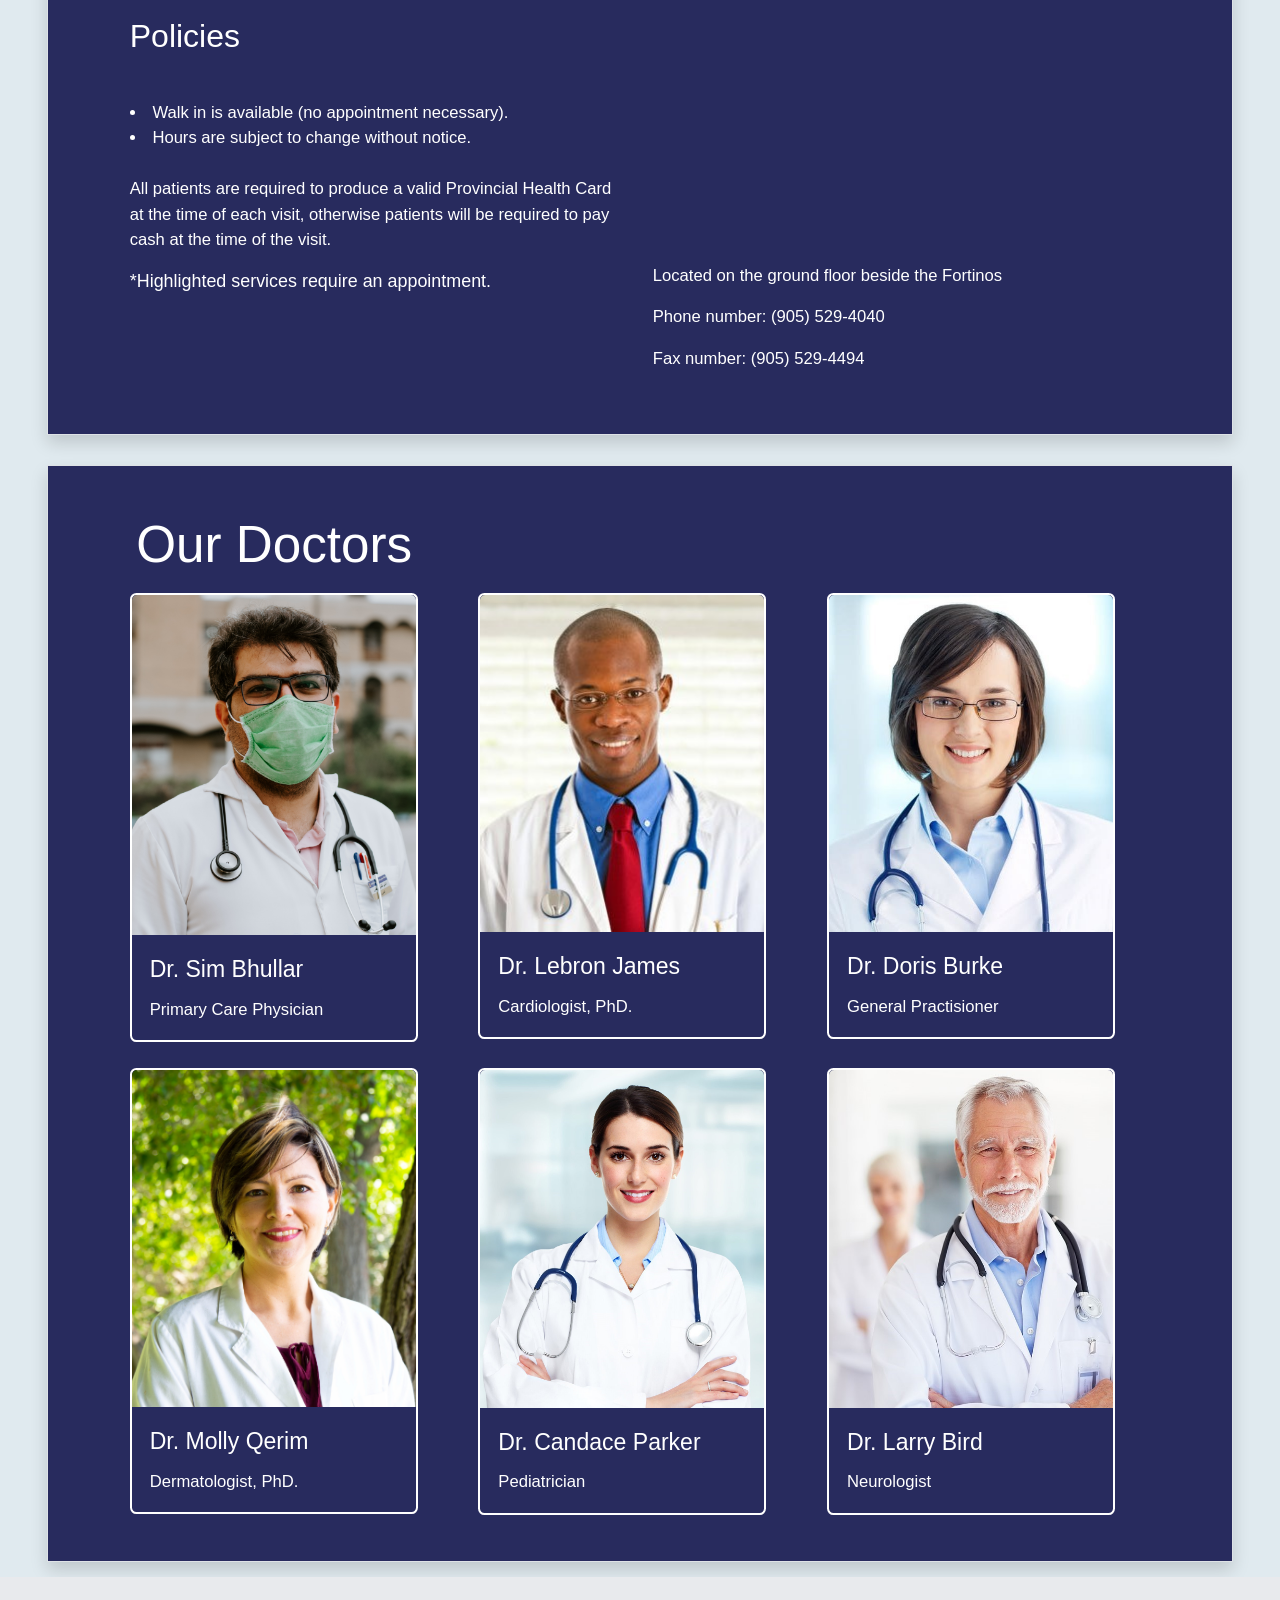
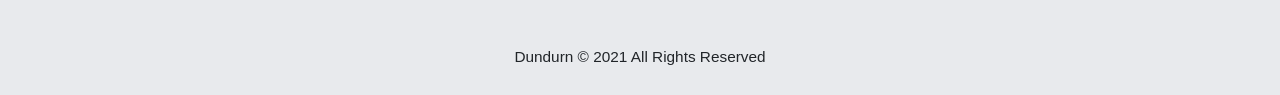
==== commit 8c6be3d7: "Implemented scaling across all screen sizes." ====
--- a/index.html
+++ b/index.html
@@ -14,10 +14,10 @@
 	</head>
 	<body>
 
-		<nav class="shadow stroke navbar navbar-expand-sm bg-light navbar-light fixed-top" id="header">
+		<nav class="shadow stroke navbar navbar-expand-sm bg-light navbar-light fixed-top appear" id="header">
 			<!-- Brand/logo -->
 			<a class="navbar-brand" href="index.html">
-				<img src="assets/doctor.svg" alt="logo" width=20px>
+				<img src="assets/doctor.svg" alt="logo" width=18vw>
 			</a>
 
 			<ul class="navbar-nav">
@@ -53,10 +53,10 @@
 		    <div class="carousel-item active">
 		      <img src="assets/Carousel/Carousel1.jpg" alt="Me" class="img-fluid" height="auto" id="c1">
 					<div class="carousel-content">
-						<p class="display-1">Dundurn Medical Centre Inc.</p>
+						<p class="display-1">Dundurn Medical Centre</p>
 					</div>
 					<div class="carousel-caption">
-						<p class="display-6">
+						<p>
 							<a href="#about" class="btn btn-custom" id="b1">About us</a>
 						</p>
 					</div>
@@ -67,7 +67,7 @@
 						<p class="display-1">Booking</p>
 					</div>
 					<div class="carousel-caption">
-						<p class="display-6">
+						<p>
 							<a href="booking.html" class="btn btn-custom" id="b2">Book an apointment online</a>
 						</p>
 					</div>
@@ -78,7 +78,7 @@
 						<p class="display-1">Our Doctors</p>
 					</div>
 					<div class="carousel-caption">
-						<p class="display-6">
+						<p>
 							<a href="#doctors" class="btn btn-custom" id="b3">Meet the team!</a>
 						</p>
 					</div>
@@ -97,18 +97,15 @@
 
 		<div class="row" id="about">
 			<div class="shadow container-lg p-3 my-3 border bg-custombg2 text-white" data-aos="fade-up">
-				<p class="display-4">About us</p>
-
 				<div class="container-lg p-3 my-3">
+					<p class="display-4">About us</p>
 					<p class="display-7">The Dundurn Medical Centre Inc. operates as a family practice and a walk in clinic in Hamilton, ON</p>
-					<p>The Dundurn Medical Centre Inc. is committed to providing high quality, medical care in a clean and friendly environment with added convenience.</p>
-					<p>Our clinic provides both Family Practice and Walk-In style medical service where patients can be treated by a qualified health care team. We understand our patients’ needs and treat all with care and respect.</p>
-					<br>
+					<p class="display-8">The Dundurn Medical Centre Inc. is committed to providing high quality, medical care in a clean and friendly environment with added convenience.</p>
+					<p class="display-8" style="margin-bottom: 4vw;">Our clinic provides both Family Practice and Walk-In style medical service where patients can be treated by a qualified health care team. We understand our patients’ needs and treat all with care and respect.</p>
 
 					<div class="row">
 						<div class="col-lg-6">
-							<p class="display-5">Services</p>
-							<br>
+							<p class="display-5" style="margin-bottom: 3vw;">Services</p>
 							<u1>
 								<li>Walk-In Medical Clinic</li>
 								<li>Travel Medicine Clinic</li>
@@ -116,8 +113,7 @@
 								<li style="color:#7790ed;">Women’s PAP Clinic</li>
 								<li>Orthotics</li>
 							</u1>
-							<br>
-							<p class="display-7">Services provided in addition to general practice include:</p>
+							<p class="display-7" style="margin-top: 2vw;">Services provided in addition to general practice include:</p>
 							<u1>
 								<li  style="color:#7790ed;">Minor Surgical Procedures (Stitches)</li>
 								<li style="color:#7790ed;">Drivers Physical Exams</li>
@@ -131,20 +127,16 @@
 								<li>Orthotics</li>
 								<li>Sexual Health Clinic</li>
 							</u1>
-							<br>
-							<p class="display-7">Cardiology Consultation and Diagnostic Services</p>
+							<p class="display-7" style="margin-top: 2vw;">Cardiology Consultation and Diagnostic Services</p>
 							<u1>
 								<li style="color:#7790ed;">Cardiac Consultation, Echos, Holters, ECG’s</li>
 							</u1>
-							<br>
-							<p class="display-5">Policies</p>
-							<br>
+							<p class="display-5" style="margin-bottom: 3vw; margin-top: 2vw;">Policies</p>
 							<u1>
 								<li>Walk in is available (no appointment necessary).</li>
 								<li>Hours are subject to change without notice.</li>
 							</u1>
-							<br>
-							<p>All patients are required to produce a valid Provincial Health Card at the time of each visit, otherwise patients will be required to pay cash at the time of the visit.</p>
+							<p class="display-8" style="margin-top: 2vw;">All patients are required to produce a valid Provincial Health Card at the time of each visit, otherwise patients will be required to pay cash at the time of the visit.</p>
 							<p class="display-7">*Highlighted services require an appointment.</h7>
 						</div>
 
@@ -153,44 +145,52 @@
 							<table class="table text-white">
 								<thead>
 									<tr>
-										<th scope="col">Day</th>
-										<th scope="col">From</th>
-										<th scope="col">To</th>
+										<th scope="col" class="display-7">Day</th>
+										<th scope="col"></th>
+										<th scope="col" class="display-7">From</th>
+										<th scope="col" class="display-7">To</th>
 									</tr>
 								</thead>
 								<tbody>
 									<tr id="Monday">
 										<th scope="row" class="display-7">Monday</th>
+										<td class="open"></th>
 										<td class="display-6">9 am</td>
 										<td class="display-6">9 pm</td>
 									</tr>
 									<tr id="Tuesday">
 										<th scope="row" class="display-7">Tuesday</th>
+										<td class="open"></th>
 										<td class="display-6">9 am</td>
 										<td class="display-6">9 pm</td>
 									</tr>
 									<tr id="Wednesday">
 										<th scope="row" class="display-7">Wednesday</th>
-										<td class="display-6">9 am</td>
-										<td class="display-6">9 pm</td>
-									</tr>
-									<tr id="Thursday">
+										<td class="open"></th>
+										<td class="display-6">9 am</td>
+										<td class="display-6">9 pm</td>
+									</tr>
+									<tr id="Thursday1">
 										<th scope="row" class="display-7">Thursday</th>
+										<td class="open"></th>
 										<td class="display-6">9 am</td>
 										<td class="display-6">9 pm</td>
 									</tr>
 									<tr id="Friday">
 										<th scope="row" class="display-7">Friday</th>
+										<td class="open"></th>
 										<td class="display-6">9 am</td>
 										<td class="display-6">9 pm</td>
 									</tr>
 									<tr id="Saturday">
 										<th scope="row" class="display-7">Saturday</th>
+										<td class="open"></th>
 										<td class="display-6">10 am</td>
 										<td class="display-6">6 pm</td>
 									</tr>
 									<tr id="Sunday">
 										<th scope="row" class="display-7">Sunday</th>
+										<td class="open"></th>
 										<td class="display-6">10 am</td>
 										<td class="display-6">6 pm</td>
 									</tr>
@@ -216,85 +216,85 @@
 
 		<div class="row" id="doctors">
 			<div class="shadow container-lg p-3 my-3 border bg-custombg2 text-white" data-aos="fade-up">
-				<p class="display-4">Our Doctors</p>
-
-				<div class="row">
-					<div class="col-lg-4">
-						<div class="card" style="width: 18rem;">
-						  <img class="card-img-top" src="assets/Doctors/Doctor1.jpg" alt="Card image cap">
-							<div class="overlay">
-						    <div class="text">“I love playing defence, that’s what I do and especially when there’s no three in the key it’s going to be like college again, blocking shots left and right.”</div>
-						  </div>
-							<div class="card-body">
-						    <p class="display-9 card-title">Dr. Sim Bhullar</p>
-						    <p class="card-text">Primary Care Physician</p>
-						  </div>
-						</div>
-					</div>
-
-					<div class="col-lg-4">
-						<div class="card" style="width: 18rem;">
-							<img class="card-img-top" src="assets/Doctors/Doctor2.jpg" alt="Card image cap">
-							<div class="overlay">
-								<div class="text">“Dream as if you’ll live forever, live as if you’ll die today.”</div>
-							</div>
-							<div class="card-body">
-								<p class="display-9 card-title">Dr. Lebron James</p>
-								<p class="card-text">Cardiologist, PhD.</p>
-							</div>
-						</div>
-					</div>
-
-					<div class="col-lg-4">
-						<div class="card" style="width: 18rem;">
-							<img class="card-img-top" src="assets/Doctors/Doctor3.jpg" alt="Card image cap">
-							<div class="overlay">
-								<div class="text">“She's been the face of women's college basketball since I was a little girl.”</div>
-							</div>
-							<div class="card-body">
-								<p class="display-9 card-title">Dr. Doris Burke</h5>
-								<p class="card-text">General Practisioner</p>
-							</div>
-						</div>
-					</div>
-				</div>
-				<br>
-				<div class="row">
-					<div class="col-lg-4">
-						<div class="card" style="width: 18rem;">
-							<img class="card-img-top" src="assets/Doctors/Doctor4.jpg" alt="Card image cap">
-							<div class="overlay">
-								<div class="text">“I feel for people with crazy names. It's been a challenge, but if that's my struggle, I can live with it.”</div>
-							</div>
-							<div class="card-body">
-								<p class="display-9 card-title">Dr. Molly Qerim</p>
-								<p class="card-text">Dermatologist, PhD.</p>
-							</div>
-						</div>
-					</div>
-
-					<div class="col-lg-4">
-						<div class="card" style="width: 18rem;">
-							<img class="card-img-top" src="assets/Doctors/Doctor5.jpg" alt="Card image cap">
-							<div class="overlay">
-								<div class="text">“Today I know that there is still work to be done, but along the way I am achieving my dreams.”</div>
-							</div>
-							<div class="card-body">
-								<p class="display-9 card-title">Dr. Candace Parker</p>
-								<p class="card-text">Pediatrician</p>
-							</div>
-						</div>
-					</div>
-
-					<div class="col-lg-4">
-						<div class="card" style="width: 18rem;">
-							<img class="card-img-top" src="assets/Doctors/Doctor6.jpg" alt="Card image cap">
-							<div class="overlay">
-								<div class="text">“I've got a theory that if you give 100 percent all of the time, somehow things will work out in the end.”</div>
-							</div>
-							<div class="card-body">
-								<p class="display-9 card-title">Dr. Larry Bird</p>
-								<p class="card-text">Neurologist</p>
+				<div class="container-lg p-3 my-3">
+					<p class="display-4">Our Doctors</p>
+					<div class="row">
+						<div class="col-lg-4">
+							<div class="card" style="width: 22.5vw;">
+							  <img class="card-img-top" src="assets/Doctors/Doctor1.jpg" alt="Card image cap">
+								<div class="overlay">
+							    <div class="text">“I love playing defence, that’s what I do and especially when there’s no three in the key it’s going to be like college again, blocking shots left and right.”</div>
+							  </div>
+								<div class="card-body">
+							    <p class="display-9 card-title">Dr. Sim Bhullar</p>
+							    <p class="display-8 card-text">Primary Care Physician</p>
+							  </div>
+							</div>
+						</div>
+
+						<div class="col-lg-4">
+							<div class="card" style="width: 22.5vw;">
+								<img class="card-img-top" src="assets/Doctors/Doctor2.jpg" alt="Card image cap">
+								<div class="overlay">
+									<div class="text">“Dream as if you’ll live forever, live as if you’ll die today.”</div>
+								</div>
+								<div class="card-body">
+									<p class="display-9 card-title">Dr. Lebron James</p>
+									<p class="display-8 card-text">Cardiologist, PhD.</p>
+								</div>
+							</div>
+						</div>
+
+						<div class="col-lg-4">
+							<div class="card" style="width: 22.5vw;">
+								<img class="card-img-top" src="assets/Doctors/Doctor3.jpg" alt="Card image cap">
+								<div class="overlay">
+									<div class="text">“She's been the face of women's college basketball since I was a little girl.”</div>
+								</div>
+								<div class="card-body">
+									<p class="display-9 card-title">Dr. Doris Burke</h5>
+									<p class="display-8 card-text">General Practisioner</p>
+								</div>
+							</div>
+						</div>
+					</div>
+					<div class="row" style="margin-top: 2vw;">
+						<div class="col-lg-4">
+							<div class="card" style="width: 22.5vw;">
+								<img class="card-img-top" src="assets/Doctors/Doctor4.jpg" alt="Card image cap">
+								<div class="overlay">
+									<div class="text">“I feel for people with crazy names. It's been a challenge, but if that's my struggle, I can live with it.”</div>
+								</div>
+								<div class="card-body">
+									<p class="display-9 card-title">Dr. Molly Qerim</p>
+									<p class="display-8 card-text">Dermatologist, PhD.</p>
+								</div>
+							</div>
+						</div>
+
+						<div class="col-lg-4">
+							<div class="card" style="width: 22.5vw;">
+								<img class="card-img-top" src="assets/Doctors/Doctor5.jpg" alt="Card image cap">
+								<div class="overlay">
+									<div class="text">“Today I know that there is still work to be done, but along the way I am achieving my dreams.”</div>
+								</div>
+								<div class="card-body">
+									<p class="display-9 card-title">Dr. Candace Parker</p>
+									<p class="display-8 card-text">Pediatrician</p>
+								</div>
+							</div>
+						</div>
+
+						<div class="col-lg-4">
+							<div class="card" style="width: 22.5vw;">
+								<img class="card-img-top" src="assets/Doctors/Doctor6.jpg" alt="Card image cap">
+								<div class="overlay">
+									<div class="text">“I've got a theory that if you give 100 percent all of the time, somehow things will work out in the end.”</div>
+								</div>
+								<div class="card-body">
+									<p class="display-9 card-title">Dr. Larry Bird</p>
+									<p class="display-8 card-text">Neurologist</p>
+								</div>
 							</div>
 						</div>
 					</div>
@@ -303,43 +303,42 @@
 		</div>
 
 		<div class="row">
-			<div class="col-md-12">
+			<div class="col-md-12 contact">
 				<div class="container-lg p-3 my-3">
 					<div class="row justify-content-md-center">
 						<div class="col-lg-1">
 							<a class="nav-link" href="mailto:sayon.mk@gmail.com" target="_blank" class="right">
-								<i class="fa fa-envelope-o fa-4x" aria-hidden="true"></i>
+								<i class="fa fa-envelope-o" aria-hidden="true"></i>
 							</a>
 						</div>
 						<div class="col-lg-1">
 							<a class="nav-link" href="tel:9055294040" class="right">
-								<i class="fa fa-phone fa-4x" aria-hidden="true"></i>
+								<i class="fa fa-phone" aria-hidden="true"></i>
 							</a>
 						</div>
 						<div class="col-lg-1">
 							<a class="nav-link" href="tel:9055294494" class="right">
-								<i class="fa fa-fax fa-4x" aria-hidden="true"></i>
+								<i class="fa fa-fax" aria-hidden="true"></i>
 							</a>
 						</div>
 						<div class="col-lg-1">
 							<a class="nav-link" href="https://goo.gl/maps/g9mbkMpzp9PYZpiV9" target="_blank" class="right">
-								<i class="fa fa-map-marker fa-4x" aria-hidden="true"></i>
+								<i class="fa fa-map-marker" aria-hidden="true"></i>
 							</a>
 						</div>
 						<div class="col-lg-1">
 							<a class="nav-link" href="http://www.primacyclinics.ca/locations/dundurn/?fbclid=IwAR0yDOyGioF-Fwdoc9ohmNwsuFzZLKqJ7a8DWYtomNVEce7-EOw9hWZNSQA" target="_blank">
-								<i class="fa fa-globe fa-4x" aria-hidden="true"></i>
+								<i class="fa fa-globe" aria-hidden="true"></i>
 							</a>
 						</div>
 						<div class="col-lg-1">
 							<a class="nav-link" href="https://www.facebook.com/Dundurn-Medical-Centre-Inc-351745071593063/" target="_blank" class="right">
-								<i class="fa fa-facebook-square fa-4x" aria-hidden="true"></i>
-							</a>
-						</div>
-					</div>
-					<br>
-					<div class="row justify-content-md-center">
-						<p class="display-11">Dundurn &copy; 2020 All Rights Reserved</p>
+								<i class="fa fa-facebook-square" aria-hidden="true"></i>
+							</a>
+						</div>
+					</div>
+					<div class="row justify-content-md-center" style="margin-top: 2vw;">
+						<p class="display-11">Dundurn &copy; 2021 All Rights Reserved</p>
 					</div>
 				</div>
 			</div>
--- a/css/dundurn.css
+++ b/css/dundurn.css
@@ -1,48 +1,65 @@
 html {
   scroll-behavior: smooth;
-  scroll-padding-top: 50px;
+  scroll-padding-top: 4vw;
+}
+
+li {
+  font-size: 1.3vw;
+}
+
+.btn-custom {
+  font-size: 1.5vw;
+}
+
+.appear {
+top:-7vw;
+opacity:0;
+}
+
+.fa {
+  font-size: 5vw !important;
 }
 
 .fa-phone{
-  color: white
+  color: white;
 }
 .fa-phone:hover{
-  color:#282b5e;
+  color: #282b5e;
 }
 
 .fa-fax{
-  color: white
+  color: white;
 }
 .fa-fax:hover{
-  color:#282b5e;
+  color: #282b5e;
 }
 
 .fa-map-marker{
-  color: white
+  color: white;
 }
 .fa-map-marker:hover{
-  color:#282b5e;
+  color: #282b5e;
 }
 
 .fa-globe{
-  color: white
+  color: white;
 }
 .fa-globe:hover{
-  color:#282b5e;
+  color: #282b5e;
 }
 
 .fa-envelope-o{
-  color: white
+  color: white;
 }
 .fa-envelope-o:hover{
-  color:#282b5e;
+  color: #282b5e;
 }
 
 .fa-facebook-square{
-  color: white
+  color: white;
 }
 .fa-facebook-square:hover{
-  color:#282b5e;
+  color: #282b5e;
 }
 
 .map-responsive{
@@ -59,8 +76,10 @@
     position:absolute;
 }
 
-.Open { background-color: #d4edda; }
-.Closed { background-color: #f8d7da; }
+.today {
+  background-color: white;
+  color: #282b5e;
+}
 
 .overlay {
   position: absolute;
@@ -68,7 +87,7 @@
   bottom: 0;
   left: 0;
   right: 0;
-  height: 76.5%;
+  height: 78.3%;
   width: 100%;
   opacity: 0;
   transition: .4s ease;
@@ -81,7 +100,7 @@
 
 .text {
   color: white;
-  font-size: 20px;
+  font-size: 1.5vw;
   position: absolute;
   bottom: 5%;
   left: 5%;
@@ -112,7 +131,7 @@
   content: '.';
   color: transparent;
   background: #282b5e;
-  height: 2px;
+  height: 0.15vw;
 }
 nav.stroke ul li a:hover:after {
   width: 100%;
@@ -121,3 +140,7 @@
 .active1 {
   color: #282b5e !important;
 }
+
+.contact {
+  background-color: #e8eaed;
+}
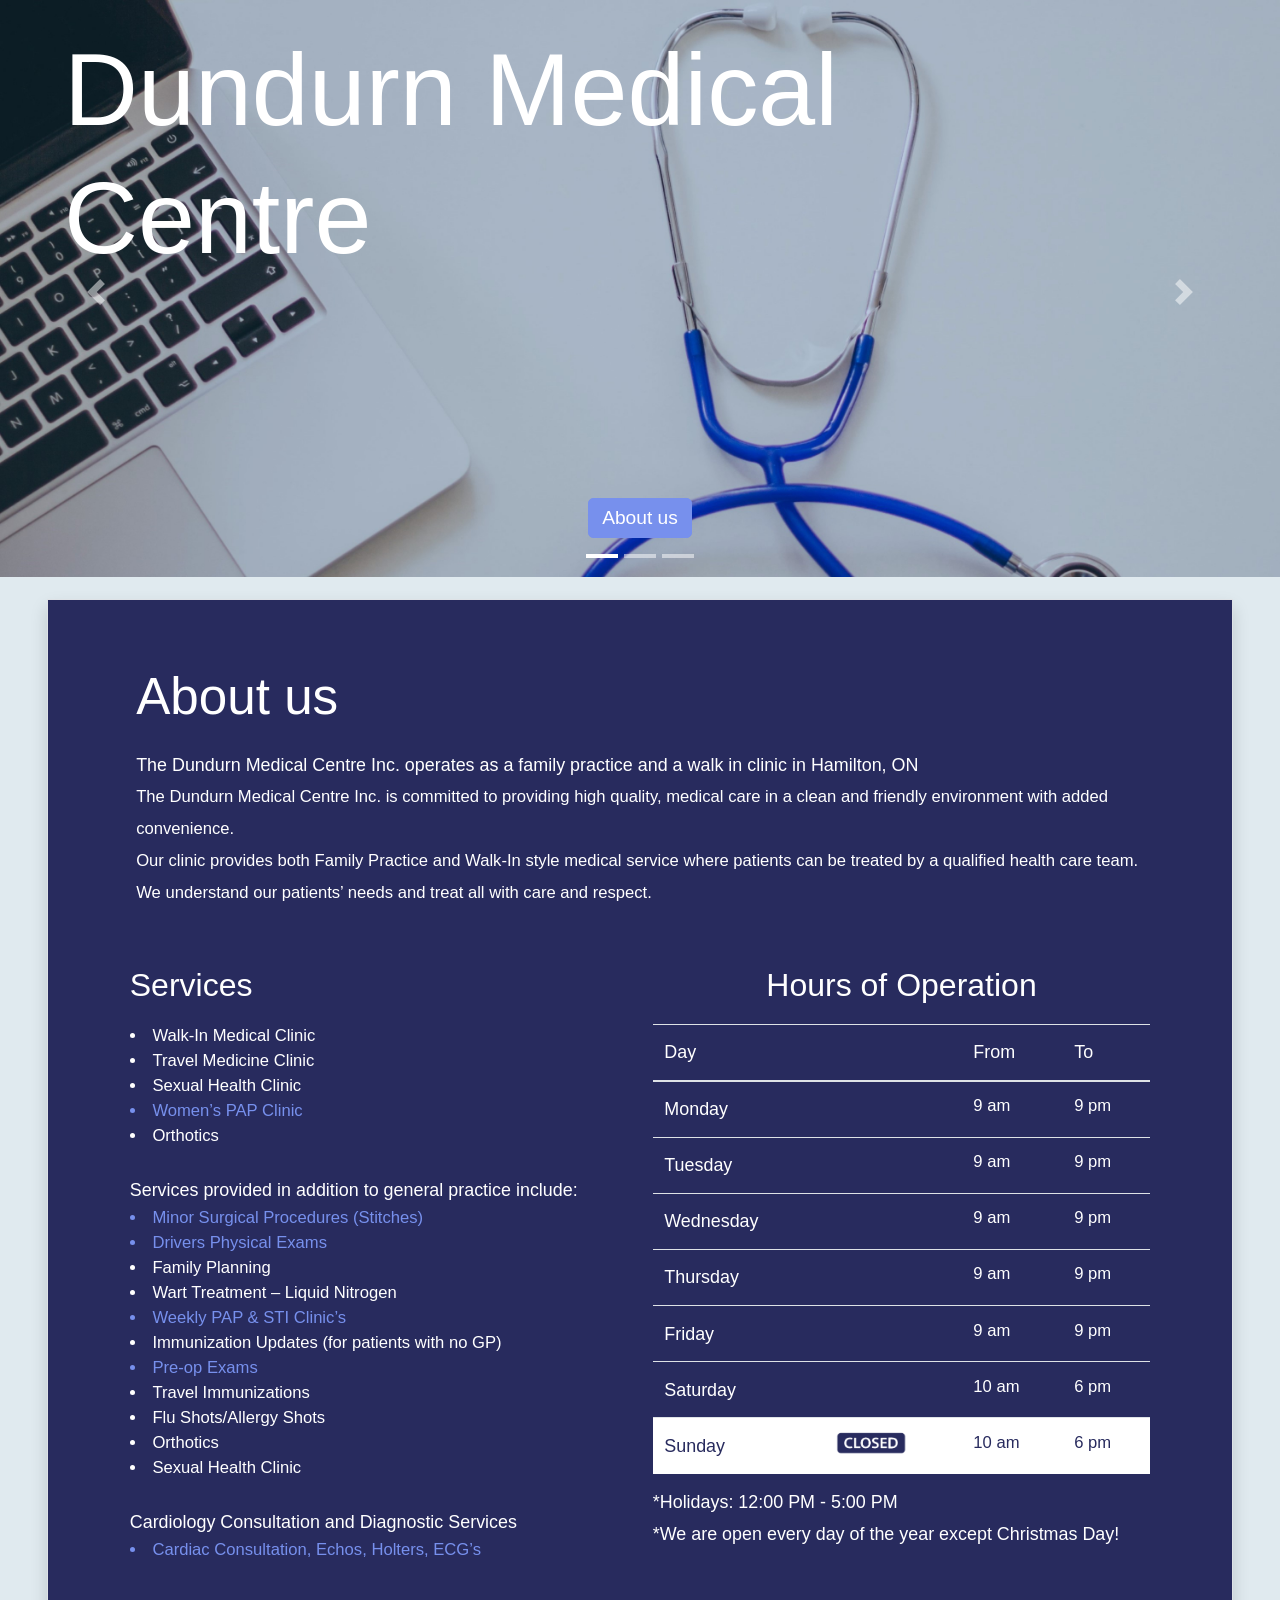
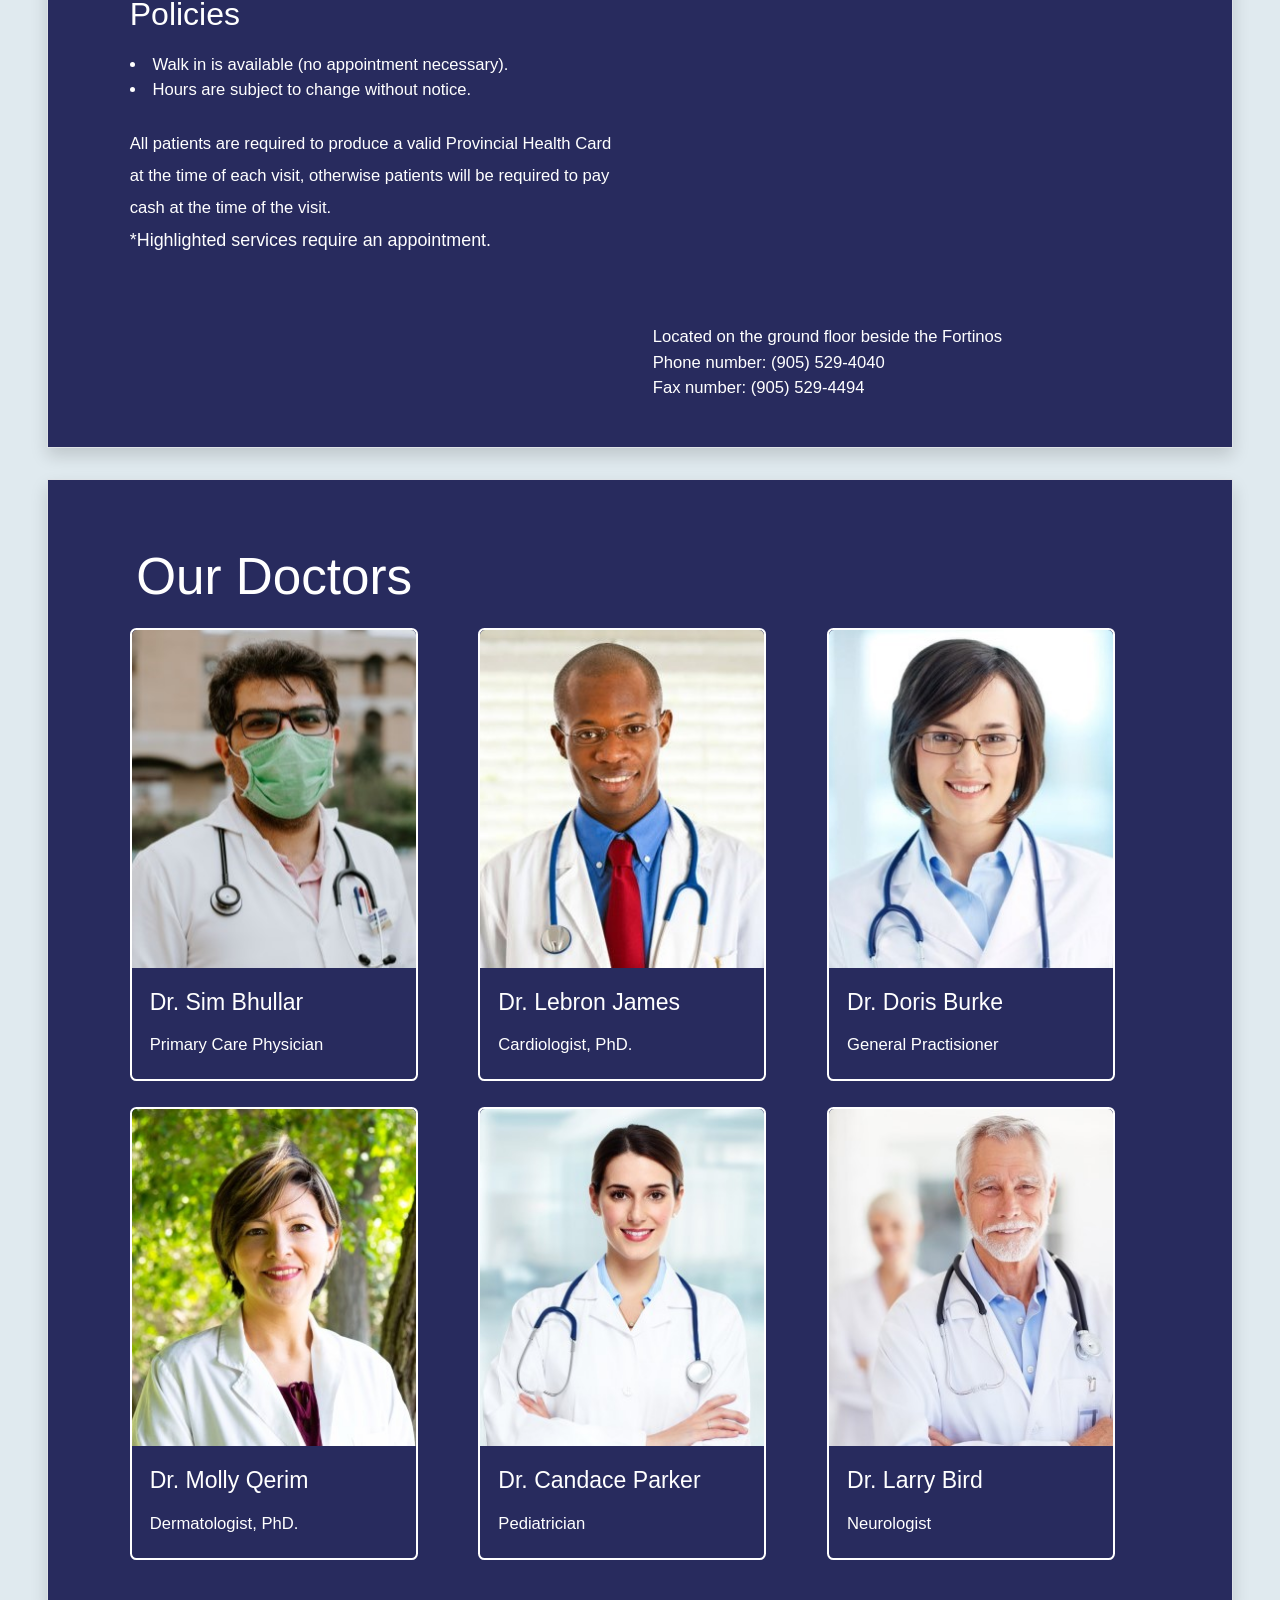
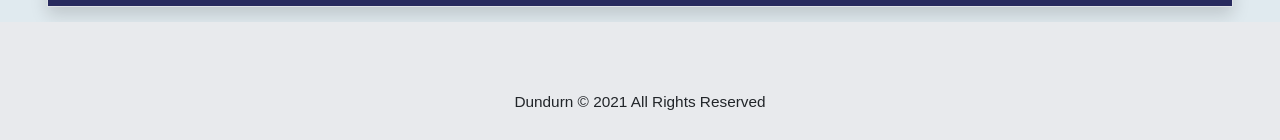
==== commit 0c2f89cd: "Implemented scalability for all screen sizes." ====
--- a/index.html
+++ b/index.html
@@ -17,12 +17,12 @@
 		<nav class="shadow stroke navbar navbar-expand-sm bg-light navbar-light fixed-top appear" id="header">
 			<!-- Brand/logo -->
 			<a class="navbar-brand" href="index.html">
-				<img src="assets/doctor.svg" alt="logo" width=18vw>
+				<img src="assets/doctor.svg" alt="logo">
 			</a>
 
 			<ul class="navbar-nav">
 				<li class="nav-item">
-					<p class="display-10">Dundurn Medical Centre Inc.</p>
+					<div class="display-10">Dundurn Medical Centre Inc.</div>
 				</li>
 			</ul>
 
@@ -53,34 +53,34 @@
 		    <div class="carousel-item active">
 		      <img src="assets/Carousel/Carousel1.jpg" alt="Me" class="img-fluid" height="auto" id="c1">
 					<div class="carousel-content">
-						<p class="display-1">Dundurn Medical Centre</p>
+						<div class="display-1">Dundurn Medical Centre</div>
 					</div>
 					<div class="carousel-caption">
-						<p>
+						<div>
 							<a href="#about" class="btn btn-custom" id="b1">About us</a>
-						</p>
+						</div>
 					</div>
 		    </div>
 		    <div class="carousel-item">
 		      <img src="assets/Carousel/Carousel2.jpg" alt="Mountains" class="img-fluid" height="auto" id="c2">
 					<div class="carousel-content">
-						<p class="display-1">Booking</p>
+						<div class="display-1">Booking</div>
 					</div>
 					<div class="carousel-caption">
-						<p>
+						<div>
 							<a href="booking.html" class="btn btn-custom" id="b2">Book an apointment online</a>
-						</p>
+						</div>
 					</div>
 		    </div>
 		    <div class="carousel-item">
 		      <img src="assets/Carousel/Carousel3.jpg" alt="Chess" class="img-fluid" height="auto" id="c3">
 					<div class="carousel-content">
-						<p class="display-1">Our Doctors</p>
+						<div class="display-1">Our Doctors</div>
 					</div>
 					<div class="carousel-caption">
-						<p>
+						<div>
 							<a href="#doctors" class="btn btn-custom" id="b3">Meet the team!</a>
-						</p>
+						</div>
 					</div>
 		    </div>
 		  </div>
@@ -98,14 +98,14 @@
 		<div class="row" id="about">
 			<div class="shadow container-lg p-3 my-3 border bg-custombg2 text-white" data-aos="fade-up">
 				<div class="container-lg p-3 my-3">
-					<p class="display-4">About us</p>
-					<p class="display-7">The Dundurn Medical Centre Inc. operates as a family practice and a walk in clinic in Hamilton, ON</p>
-					<p class="display-8">The Dundurn Medical Centre Inc. is committed to providing high quality, medical care in a clean and friendly environment with added convenience.</p>
-					<p class="display-8" style="margin-bottom: 4vw;">Our clinic provides both Family Practice and Walk-In style medical service where patients can be treated by a qualified health care team. We understand our patients’ needs and treat all with care and respect.</p>
+					<div class="display-4">About us</div>
+					<div class="display-7">The Dundurn Medical Centre Inc. operates as a family practice and a walk in clinic in Hamilton, ON</div>
+					<div class="display-8">The Dundurn Medical Centre Inc. is committed to providing high quality, medical care in a clean and friendly environment with added convenience.</div>
+					<div class="display-8" style="margin-bottom: 4vw;">Our clinic provides both Family Practice and Walk-In style medical service where patients can be treated by a qualified health care team. We understand our patients’ needs and treat all with care and respect.</div>
 
 					<div class="row">
 						<div class="col-lg-6">
-							<p class="display-5" style="margin-bottom: 3vw;">Services</p>
+							<div class="display-5" style="margin-bottom: 1vw;">Services</div>
 							<u1>
 								<li>Walk-In Medical Clinic</li>
 								<li>Travel Medicine Clinic</li>
@@ -113,7 +113,7 @@
 								<li style="color:#7790ed;">Women’s PAP Clinic</li>
 								<li>Orthotics</li>
 							</u1>
-							<p class="display-7" style="margin-top: 2vw;">Services provided in addition to general practice include:</p>
+							<div class="display-7" style="margin-top: 2vw;">Services provided in addition to general practice include:</div>
 							<u1>
 								<li  style="color:#7790ed;">Minor Surgical Procedures (Stitches)</li>
 								<li style="color:#7790ed;">Drivers Physical Exams</li>
@@ -127,21 +127,21 @@
 								<li>Orthotics</li>
 								<li>Sexual Health Clinic</li>
 							</u1>
-							<p class="display-7" style="margin-top: 2vw;">Cardiology Consultation and Diagnostic Services</p>
+							<div class="display-7" style="margin-top: 2vw;">Cardiology Consultation and Diagnostic Services</div>
 							<u1>
 								<li style="color:#7790ed;">Cardiac Consultation, Echos, Holters, ECG’s</li>
 							</u1>
-							<p class="display-5" style="margin-bottom: 3vw; margin-top: 2vw;">Policies</p>
+							<div class="display-5" style="margin-bottom: 1vw; margin-top: 2vw;">Policies</div>
 							<u1>
 								<li>Walk in is available (no appointment necessary).</li>
 								<li>Hours are subject to change without notice.</li>
 							</u1>
-							<p class="display-8" style="margin-top: 2vw;">All patients are required to produce a valid Provincial Health Card at the time of each visit, otherwise patients will be required to pay cash at the time of the visit.</p>
-							<p class="display-7">*Highlighted services require an appointment.</h7>
+							<div class="display-8" style="margin-top: 2vw;">All patients are required to produce a valid Provincial Health Card at the time of each visit, otherwise patients will be required to pay cash at the time of the visit.</div>
+							<div class="display-7">*Highlighted services require an appointment.</div>
 						</div>
 
 						<div class="col-lg-6">
-							<p class="display-5" style="text-align:center;">Hours of Operation</p>
+							<div class="display-5" style="text-align:center; margin-bottom: 1vw;">Hours of Operation</div>
 							<table class="table text-white">
 								<thead>
 									<tr>
@@ -197,17 +197,17 @@
 								</tbody>
 							</table>
 
-							<p class="display-7">*Holidays: 12:00 PM - 5:00 PM</p>
-							<p class="display-7">*We are open every day of the year except Christmas Day!</p>
+							<div class="display-7">*Holidays: 12:00 PM - 5:00 PM</div>
+							<div class="display-7">*We are open every day of the year except Christmas Day!</div>
 
 							<!--Google map-->
-							<div class="map-responsive">
+							<div class="map-responsive" style="margin-top: 1vw; margin-bottom: 1vw;">
 								 <iframe src="https://www.google.com/maps/embed?pb=!1m14!1m8!1m3!1d5811.063837395763!2d-79.889257!3d43.261231!3m2!1i1024!2i768!4f13.1!3m3!1m2!1s0x882c9b647a93c3d9%3A0x606b64e93b9a9713!2s50%20Dundurn%20St%20S%2C%20Hamilton%2C%20ON%20L8P%204W3%2C%20Canada!5e0!3m2!1sen!2sus!4v1595704572180!5m2!1sen!2sus"
 									frameborder="0" style="border:0" allowfullscreen=""></iframe>
 							</div>
-							<p class="display-6">Located on the ground floor beside the Fortinos</p>
-							<p class="display-6">Phone number: (905) 529-4040</p>
-							<p class="display-6">Fax number: (905) 529-4494</p>
+							<div class="display-6">Located on the ground floor beside the Fortinos</div>
+							<div class="display-6">Phone number: (905) 529-4040</div>
+							<div class="display-6">Fax number: (905) 529-4494</div>
 						</div>
 					</div>
 				</div>
@@ -217,83 +217,83 @@
 		<div class="row" id="doctors">
 			<div class="shadow container-lg p-3 my-3 border bg-custombg2 text-white" data-aos="fade-up">
 				<div class="container-lg p-3 my-3">
-					<p class="display-4">Our Doctors</p>
+					<div class="display-4">Our Doctors</div>
 					<div class="row">
 						<div class="col-lg-4">
-							<div class="card" style="width: 22.5vw;">
+							<div class="card">
 							  <img class="card-img-top" src="assets/Doctors/Doctor1.jpg" alt="Card image cap">
 								<div class="overlay">
 							    <div class="text">“I love playing defence, that’s what I do and especially when there’s no three in the key it’s going to be like college again, blocking shots left and right.”</div>
 							  </div>
 								<div class="card-body">
-							    <p class="display-9 card-title">Dr. Sim Bhullar</p>
-							    <p class="display-8 card-text">Primary Care Physician</p>
+							    <div class="display-9 card-title">Dr. Sim Bhullar</div>
+							    <div class="display-8 card-text">Primary Care Physician</div>
 							  </div>
 							</div>
 						</div>
 
 						<div class="col-lg-4">
-							<div class="card" style="width: 22.5vw;">
+							<div class="card">
 								<img class="card-img-top" src="assets/Doctors/Doctor2.jpg" alt="Card image cap">
 								<div class="overlay">
 									<div class="text">“Dream as if you’ll live forever, live as if you’ll die today.”</div>
 								</div>
 								<div class="card-body">
-									<p class="display-9 card-title">Dr. Lebron James</p>
-									<p class="display-8 card-text">Cardiologist, PhD.</p>
-								</div>
-							</div>
-						</div>
-
-						<div class="col-lg-4">
-							<div class="card" style="width: 22.5vw;">
+									<div class="display-9 card-title">Dr. Lebron James</div>
+									<div class="display-8 card-text">Cardiologist, PhD.</div>
+								</div>
+							</div>
+						</div>
+
+						<div class="col-lg-4">
+							<div class="card">
 								<img class="card-img-top" src="assets/Doctors/Doctor3.jpg" alt="Card image cap">
 								<div class="overlay">
 									<div class="text">“She's been the face of women's college basketball since I was a little girl.”</div>
 								</div>
 								<div class="card-body">
-									<p class="display-9 card-title">Dr. Doris Burke</h5>
-									<p class="display-8 card-text">General Practisioner</p>
+									<div class="display-9 card-title">Dr. Doris Burke</div>
+									<div class="display-8 card-text">General Practisioner</div>
 								</div>
 							</div>
 						</div>
 					</div>
 					<div class="row" style="margin-top: 2vw;">
 						<div class="col-lg-4">
-							<div class="card" style="width: 22.5vw;">
+							<div class="card">
 								<img class="card-img-top" src="assets/Doctors/Doctor4.jpg" alt="Card image cap">
 								<div class="overlay">
 									<div class="text">“I feel for people with crazy names. It's been a challenge, but if that's my struggle, I can live with it.”</div>
 								</div>
 								<div class="card-body">
-									<p class="display-9 card-title">Dr. Molly Qerim</p>
-									<p class="display-8 card-text">Dermatologist, PhD.</p>
-								</div>
-							</div>
-						</div>
-
-						<div class="col-lg-4">
-							<div class="card" style="width: 22.5vw;">
+									<div class="display-9 card-title">Dr. Molly Qerim</div>
+									<div class="display-8 card-text">Dermatologist, PhD.</div>
+								</div>
+							</div>
+						</div>
+
+						<div class="col-lg-4">
+							<div class="card">
 								<img class="card-img-top" src="assets/Doctors/Doctor5.jpg" alt="Card image cap">
 								<div class="overlay">
 									<div class="text">“Today I know that there is still work to be done, but along the way I am achieving my dreams.”</div>
 								</div>
 								<div class="card-body">
-									<p class="display-9 card-title">Dr. Candace Parker</p>
-									<p class="display-8 card-text">Pediatrician</p>
-								</div>
-							</div>
-						</div>
-
-						<div class="col-lg-4">
-							<div class="card" style="width: 22.5vw;">
+									<div class="display-9 card-title">Dr. Candace Parker</div>
+									<div class="display-8 card-text">Pediatrician</div>
+								</div>
+							</div>
+						</div>
+
+						<div class="col-lg-4">
+							<div class="card">
 								<img class="card-img-top" src="assets/Doctors/Doctor6.jpg" alt="Card image cap">
 								<div class="overlay">
 									<div class="text">“I've got a theory that if you give 100 percent all of the time, somehow things will work out in the end.”</div>
 								</div>
 								<div class="card-body">
-									<p class="display-9 card-title">Dr. Larry Bird</p>
-									<p class="display-8 card-text">Neurologist</p>
+									<div class="display-9 card-title">Dr. Larry Bird</div>
+									<div class="display-8 card-text">Neurologist</div>
 								</div>
 							</div>
 						</div>
@@ -338,7 +338,7 @@
 						</div>
 					</div>
 					<div class="row justify-content-md-center" style="margin-top: 2vw;">
-						<p class="display-11">Dundurn &copy; 2021 All Rights Reserved</p>
+						<div class="display-11">Dundurn &copy; 2021 All Rights Reserved</div>
 					</div>
 				</div>
 			</div>
--- a/css/dundurn.css
+++ b/css/dundurn.css
@@ -11,9 +11,14 @@
   font-size: 1.5vw;
 }
 
+a img {
+  height: 1.7vw;
+  margin-top: 0.4vw;
+}
+
 .appear {
-top:-7vw;
-opacity:0;
+  top: -7vw;
+  opacity: 0;
 }
 
 .fa {
@@ -81,13 +86,21 @@
   color: #282b5e;
 }
 
+.today .open img {
+  height: 2vw;
+}
+
+.card {
+  width: 22.5vw;
+}
+
 .overlay {
   position: absolute;
   top: 0;
   bottom: 0;
   left: 0;
   right: 0;
-  height: 78.3%;
+  height: 75.1%;
   width: 100%;
   opacity: 0;
   transition: .4s ease;
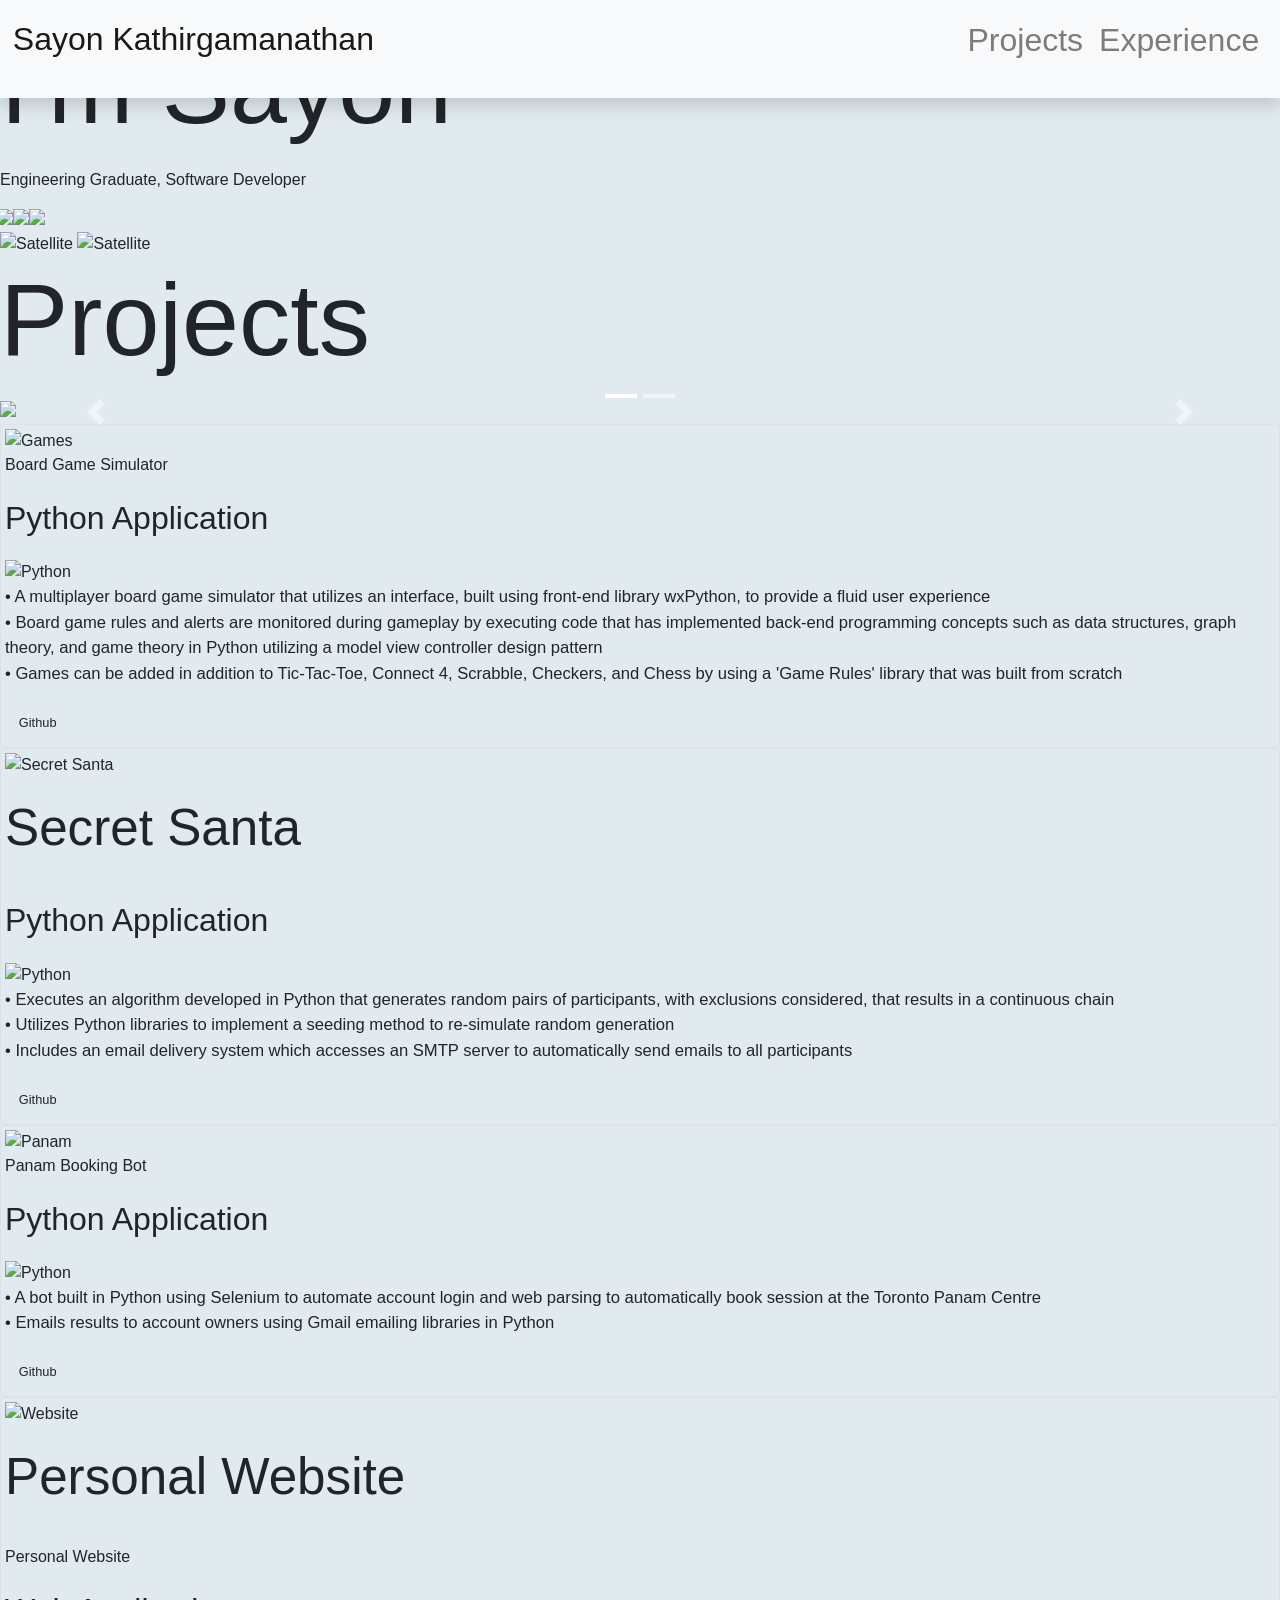
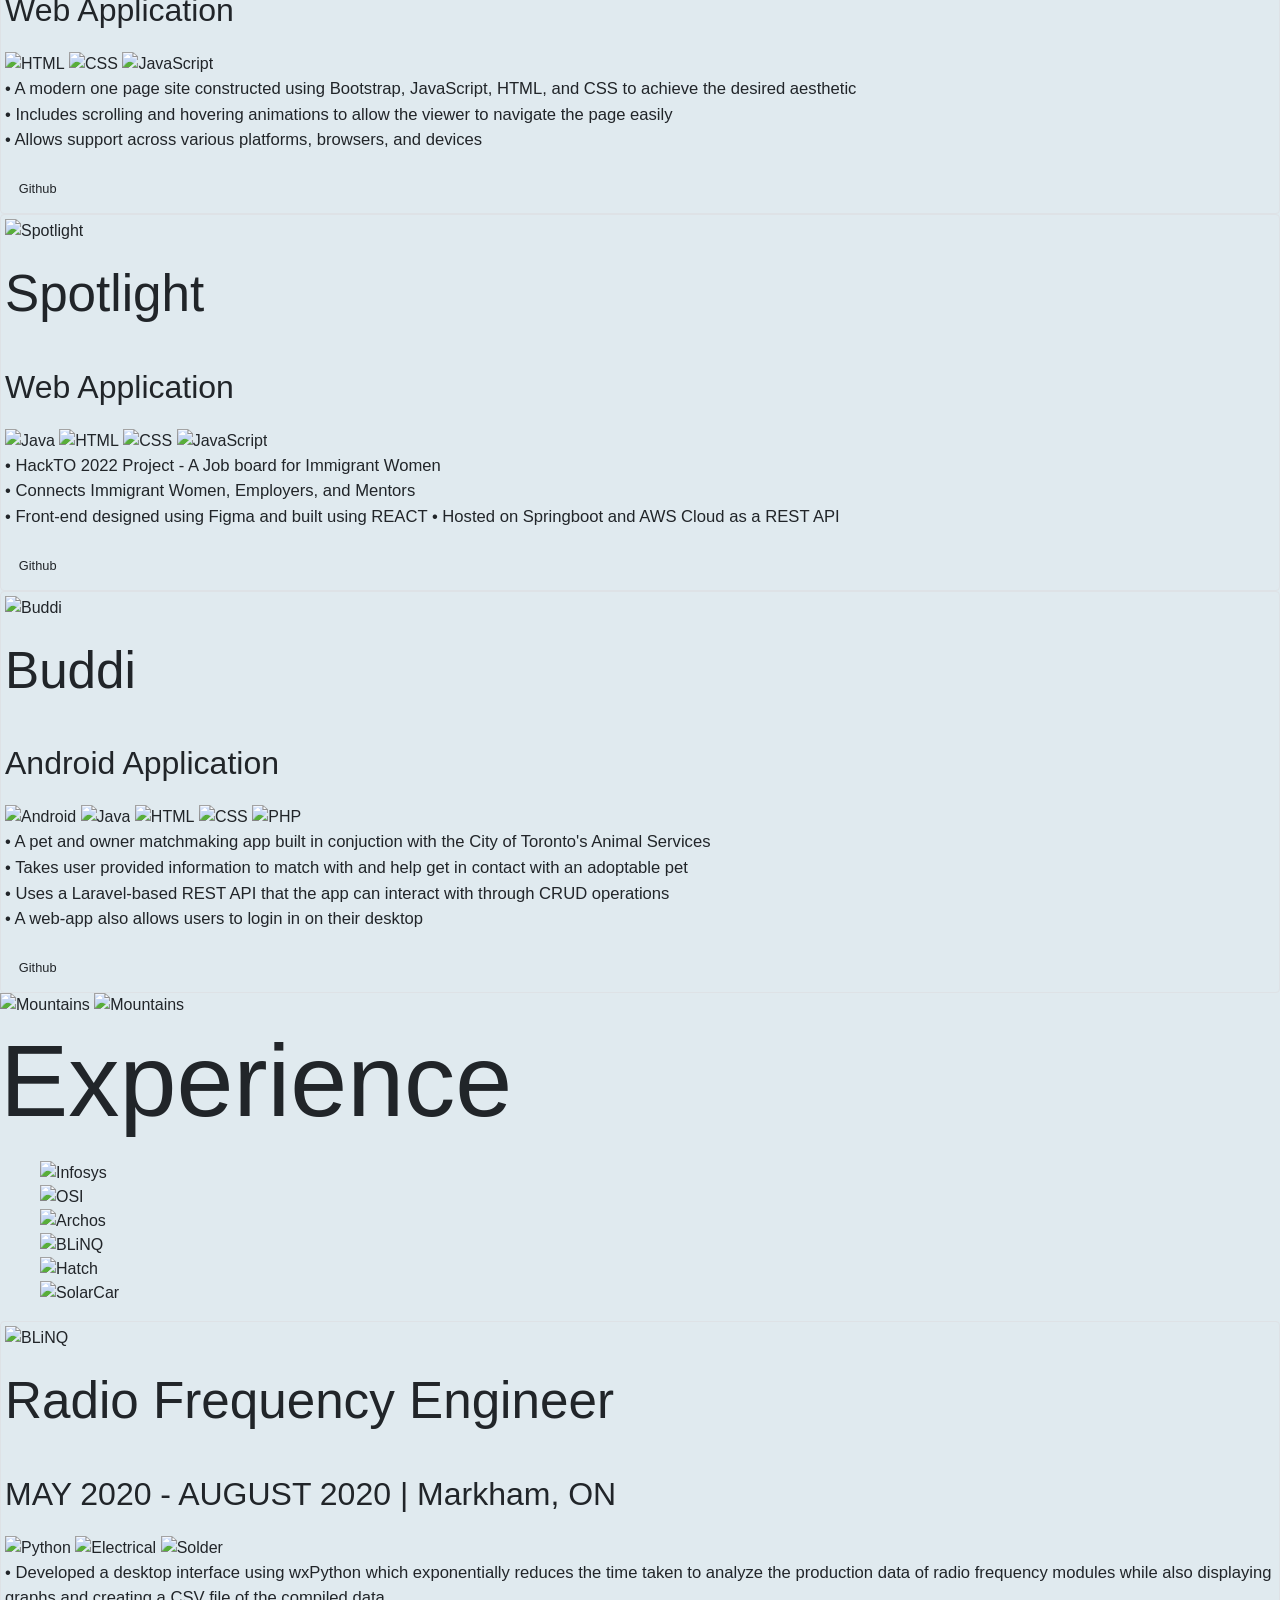
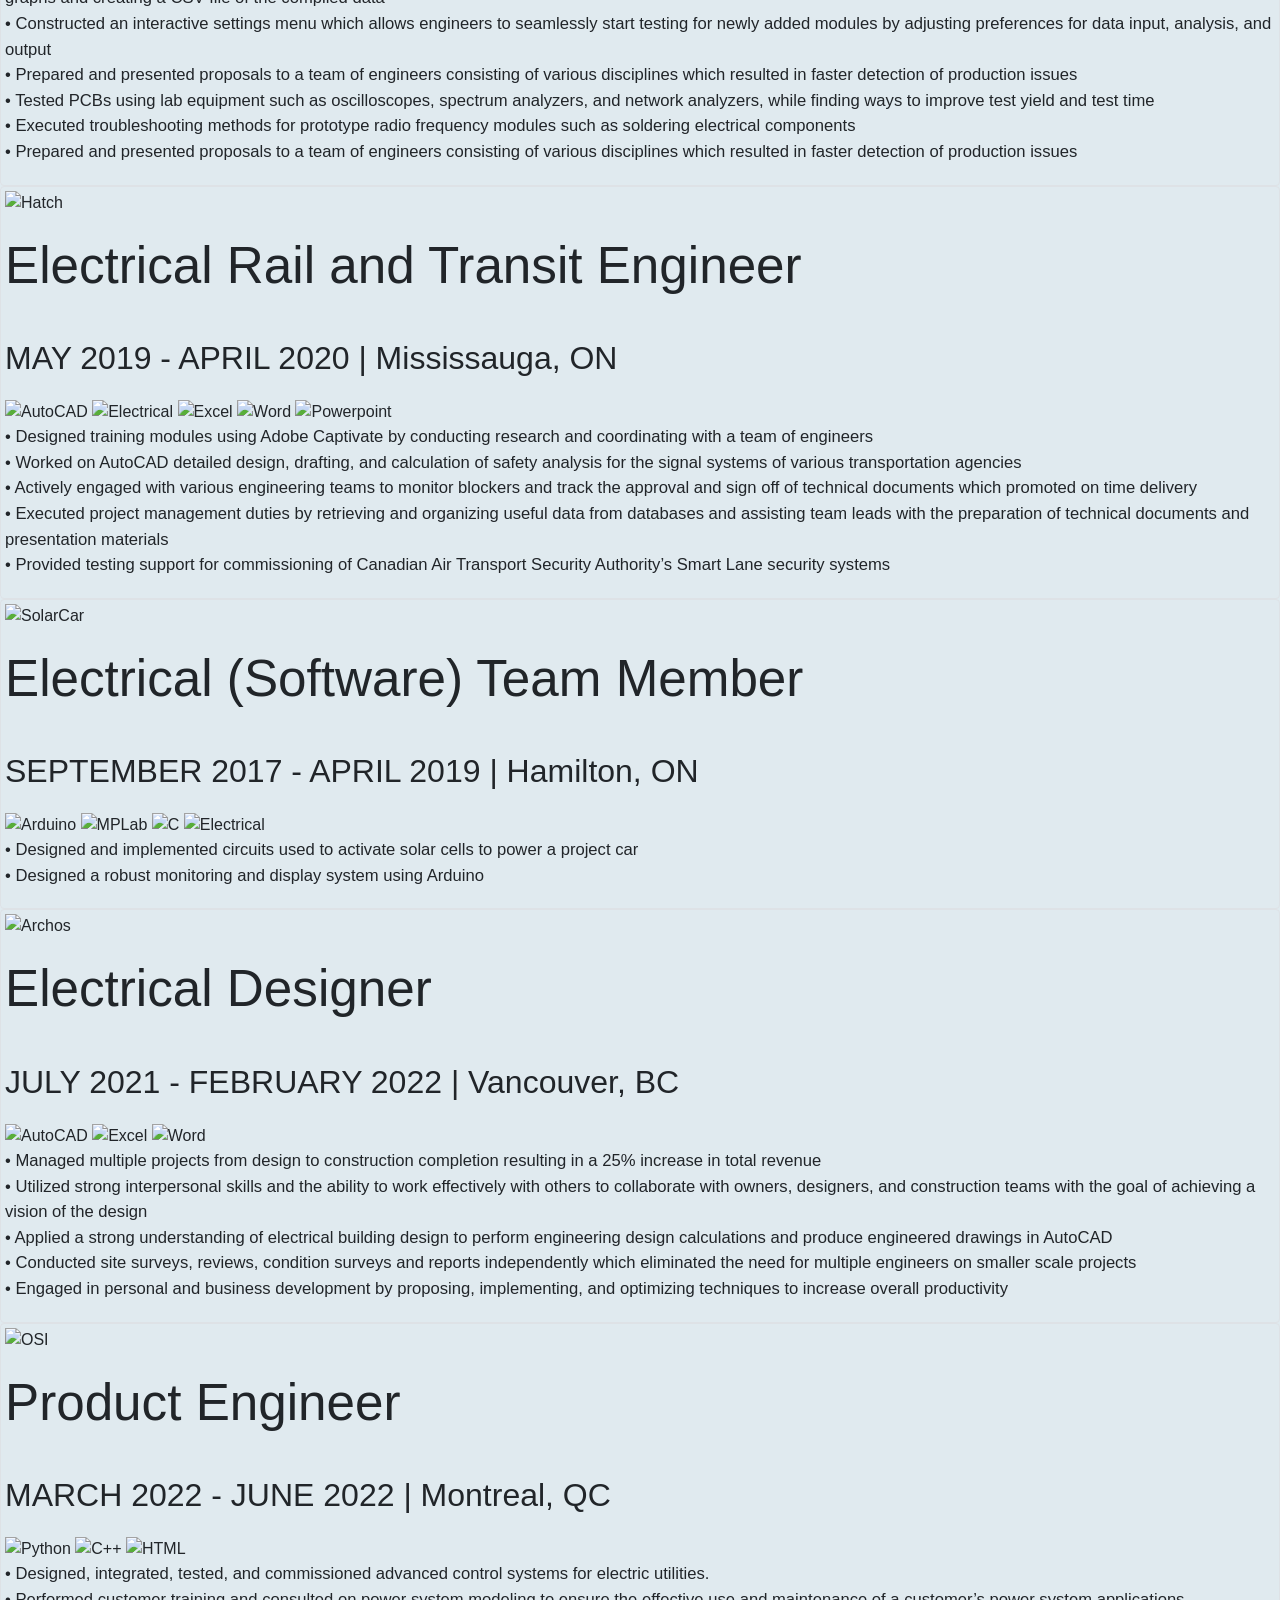
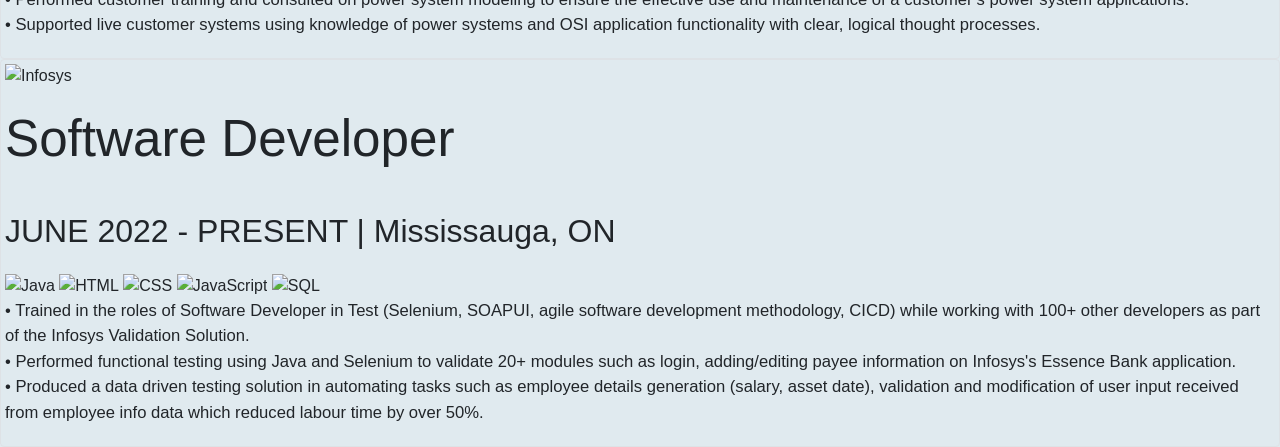
==== commit 0654489b: "Add files via upload Temporarily hid project for during development." ====
--- a/index.html
+++ b/index.html
@@ -1,350 +1,468 @@
 <!DOCTYPE html>
 <html lang="en">
 	<head>
-		<link rel="shortcut icon" type="image/x-icon" href="assets/doctor.svg">
-		<title>Dundurn Medical Centre</title>
+		<link rel="shortcut icon" type="image/x-icon" href="assets/logo.svg">
+		<title>Sayon Kathirgamanathan</title>
 		<meta charset="UTF-8">
 		<meta name="viewport" content="width=device-width, initial-scale=1">
+		<link rel="stylesheet" href="css/Website.css">
 		<link rel="stylesheet" href="css/bootstrap.min.css">
-		<link rel="stylesheet" href="css/dundurn.css">
 		<link rel="stylesheet" href="css/aos.css">
 		<script src="js/jquery-3.5.1.min.js"></script>
 		<script src="js/bootstrap.min.js"></script>
 		<script src="js/fontawesome.js"></script>
+		<script src="js/progressbar.js"></script>
+		<script src="js/Website.js"></script>
 	</head>
 	<body>
 
-		<nav class="shadow stroke navbar navbar-expand-sm bg-light navbar-light fixed-top appear" id="header">
+		<nav class="shadow navbar navbar-expand-sm bg-light navbar-light fixed-top" id="header">
 			<!-- Brand/logo -->
-			<a class="navbar-brand" href="index.html">
-				<img src="assets/doctor.svg" alt="logo">
+			<a class="navbar-brand active1" href="#me" id="me_link">
+				<p class="display-5" style="margin-top: -0.2vw;">Sayon Kathirgamanathan</p>
 			</a>
-
-			<ul class="navbar-nav">
-				<li class="nav-item">
-					<div class="display-10">Dundurn Medical Centre Inc.</div>
-				</li>
-			</ul>
 
 			<ul class="navbar-nav ml-auto">
 				<li class="nav-item">
-					<a class="nav-link" href="booking.html" id="booking_link">Booking</a>
+					<a class="nav-link" href="#projects" id="projects_link">
+						<p class="display-5">Projects</p>
+						<i class="fa fa-lightbulb-o"></i>
+					</a>
 				</li>
 				<li class="nav-item">
-					<a class="nav-link" href="#about" id="about_link">About</a>
-				</li>
-				<li class="nav-item">
-					<a class="nav-link" href="#doctors" id="doctors_link">Doctors</a>
+					<a class="nav-link" href="#experience" id="experience_link">
+						<p class="display-5">Experience</p>
+						<i class="fa fa-globe"></i>
+					</a>
 				</li>
 			</ul>
 		</nav>
 
-		<div id="slide" class="carousel slide" data-ride="carousel">
-
-		  <!-- Indicators -->
-		  <ul class="carousel-indicators">
-		    <li data-target="#slide" data-slide-to="0" class="active"></li>
-		    <li data-target="#slide" data-slide-to="1"></li>
-		    <li data-target="#slide" data-slide-to="2"></li>
-		  </ul>
-
-		  <!-- The slideshow -->
-		  <div class="carousel-inner">
-		    <div class="carousel-item active">
-		      <img src="assets/Carousel/Carousel1.jpg" alt="Me" class="img-fluid" height="auto" id="c1">
-					<div class="carousel-content">
-						<div class="display-1">Dundurn Medical Centre</div>
-					</div>
-					<div class="carousel-caption">
-						<div>
-							<a href="#about" class="btn btn-custom" id="b1">About us</a>
-						</div>
-					</div>
-		    </div>
-		    <div class="carousel-item">
-		      <img src="assets/Carousel/Carousel2.jpg" alt="Mountains" class="img-fluid" height="auto" id="c2">
-					<div class="carousel-content">
-						<div class="display-1">Booking</div>
-					</div>
-					<div class="carousel-caption">
-						<div>
-							<a href="booking.html" class="btn btn-custom" id="b2">Book an apointment online</a>
-						</div>
-					</div>
-		    </div>
-		    <div class="carousel-item">
-		      <img src="assets/Carousel/Carousel3.jpg" alt="Chess" class="img-fluid" height="auto" id="c3">
-					<div class="carousel-content">
-						<div class="display-1">Our Doctors</div>
-					</div>
-					<div class="carousel-caption">
-						<div>
-							<a href="#doctors" class="btn btn-custom" id="b3">Meet the team!</a>
-						</div>
-					</div>
-		    </div>
-		  </div>
-
-		  <!-- Left and right controls -->
-		  <a class="carousel-control-prev" href="#slide" data-slide="prev">
-		    <span class="carousel-control-prev-icon"></span>
-		  </a>
-		  <a class="carousel-control-next" href="#slide" data-slide="next">
-		    <span class="carousel-control-next-icon"></span>
-		  </a>
-
-		</div>
-
-		<div class="row" id="about">
-			<div class="shadow container-lg p-3 my-3 border bg-custombg2 text-white" data-aos="fade-up">
-				<div class="container-lg p-3 my-3">
-					<div class="display-4">About us</div>
-					<div class="display-7">The Dundurn Medical Centre Inc. operates as a family practice and a walk in clinic in Hamilton, ON</div>
-					<div class="display-8">The Dundurn Medical Centre Inc. is committed to providing high quality, medical care in a clean and friendly environment with added convenience.</div>
-					<div class="display-8" style="margin-bottom: 4vw;">Our clinic provides both Family Practice and Walk-In style medical service where patients can be treated by a qualified health care team. We understand our patients’ needs and treat all with care and respect.</div>
-
-					<div class="row">
-						<div class="col-lg-6">
-							<div class="display-5" style="margin-bottom: 1vw;">Services</div>
-							<u1>
-								<li>Walk-In Medical Clinic</li>
-								<li>Travel Medicine Clinic</li>
-								<li>Sexual Health Clinic</li>
-								<li style="color:#7790ed;">Women’s PAP Clinic</li>
-								<li>Orthotics</li>
-							</u1>
-							<div class="display-7" style="margin-top: 2vw;">Services provided in addition to general practice include:</div>
-							<u1>
-								<li  style="color:#7790ed;">Minor Surgical Procedures (Stitches)</li>
-								<li style="color:#7790ed;">Drivers Physical Exams</li>
-								<li>Family Planning</li>
-								<li>Wart Treatment – Liquid Nitrogen</li>
-								<li style="color:#7790ed;">Weekly PAP & STI Clinic’s</li>
-								<li>Immunization Updates (for patients with no GP)</li>
-								<li style="color:#7790ed;">Pre-op Exams</li>
-								<li>Travel Immunizations</li>
-								<li>Flu Shots/Allergy Shots</li>
-								<li>Orthotics</li>
-								<li>Sexual Health Clinic</li>
-							</u1>
-							<div class="display-7" style="margin-top: 2vw;">Cardiology Consultation and Diagnostic Services</div>
-							<u1>
-								<li style="color:#7790ed;">Cardiac Consultation, Echos, Holters, ECG’s</li>
-							</u1>
-							<div class="display-5" style="margin-bottom: 1vw; margin-top: 2vw;">Policies</div>
-							<u1>
-								<li>Walk in is available (no appointment necessary).</li>
-								<li>Hours are subject to change without notice.</li>
-							</u1>
-							<div class="display-8" style="margin-top: 2vw;">All patients are required to produce a valid Provincial Health Card at the time of each visit, otherwise patients will be required to pay cash at the time of the visit.</div>
-							<div class="display-7">*Highlighted services require an appointment.</div>
-						</div>
-
-						<div class="col-lg-6">
-							<div class="display-5" style="text-align:center; margin-bottom: 1vw;">Hours of Operation</div>
-							<table class="table text-white">
-								<thead>
-									<tr>
-										<th scope="col" class="display-7">Day</th>
-										<th scope="col"></th>
-										<th scope="col" class="display-7">From</th>
-										<th scope="col" class="display-7">To</th>
-									</tr>
-								</thead>
-								<tbody>
-									<tr id="Monday">
-										<th scope="row" class="display-7">Monday</th>
-										<td class="open"></th>
-										<td class="display-6">9 am</td>
-										<td class="display-6">9 pm</td>
-									</tr>
-									<tr id="Tuesday">
-										<th scope="row" class="display-7">Tuesday</th>
-										<td class="open"></th>
-										<td class="display-6">9 am</td>
-										<td class="display-6">9 pm</td>
-									</tr>
-									<tr id="Wednesday">
-										<th scope="row" class="display-7">Wednesday</th>
-										<td class="open"></th>
-										<td class="display-6">9 am</td>
-										<td class="display-6">9 pm</td>
-									</tr>
-									<tr id="Thursday1">
-										<th scope="row" class="display-7">Thursday</th>
-										<td class="open"></th>
-										<td class="display-6">9 am</td>
-										<td class="display-6">9 pm</td>
-									</tr>
-									<tr id="Friday">
-										<th scope="row" class="display-7">Friday</th>
-										<td class="open"></th>
-										<td class="display-6">9 am</td>
-										<td class="display-6">9 pm</td>
-									</tr>
-									<tr id="Saturday">
-										<th scope="row" class="display-7">Saturday</th>
-										<td class="open"></th>
-										<td class="display-6">10 am</td>
-										<td class="display-6">6 pm</td>
-									</tr>
-									<tr id="Sunday">
-										<th scope="row" class="display-7">Sunday</th>
-										<td class="open"></th>
-										<td class="display-6">10 am</td>
-										<td class="display-6">6 pm</td>
-									</tr>
-								</tbody>
-							</table>
-
-							<div class="display-7">*Holidays: 12:00 PM - 5:00 PM</div>
-							<div class="display-7">*We are open every day of the year except Christmas Day!</div>
-
-							<!--Google map-->
-							<div class="map-responsive" style="margin-top: 1vw; margin-bottom: 1vw;">
-								 <iframe src="https://www.google.com/maps/embed?pb=!1m14!1m8!1m3!1d5811.063837395763!2d-79.889257!3d43.261231!3m2!1i1024!2i768!4f13.1!3m3!1m2!1s0x882c9b647a93c3d9%3A0x606b64e93b9a9713!2s50%20Dundurn%20St%20S%2C%20Hamilton%2C%20ON%20L8P%204W3%2C%20Canada!5e0!3m2!1sen!2sus!4v1595704572180!5m2!1sen!2sus"
-									frameborder="0" style="border:0" allowfullscreen=""></iframe>
-							</div>
-							<div class="display-6">Located on the ground floor beside the Fortinos</div>
-							<div class="display-6">Phone number: (905) 529-4040</div>
-							<div class="display-6">Fax number: (905) 529-4494</div>
-						</div>
-					</div>
-				</div>
+		<div class="bg-image" id="me">
+			<img src="assets/Background/Background1.jpg" alt="Me" class="img-fluid bgd1" width="100%">
+			<img src="assets/Background/Background1-Mobile.jpg" alt="Me" class="img-fluid bgd-m1" width="100%">
+			<div class="me">
+				<p class="display-1">I'm Sayon</p>
+				<p class="display-4-5-1">Engineering Graduate, Software Developer</p>
+			</div>
+
+			<div class="row social-btns">
+				<a href="https://www.linkedin.com/in/sayon-kathirgamanathan/" target="_blank">
+					<img src="assets/Social/Linkedin.png">
+				</a>
+				<a href="https://github.com/sayonk" target="_blank">
+					<img src="assets/Social/Github.png">
+				</a>
+				<a href="assets/Sayon_Kathirgamanathan.pdf" target="_blank">
+					<img src="assets/Social/Resume.png">
+				</a>
+				<a href="mailto:me@sayon.io" target="_blank">
+					<img src="assets/Social/Email.png">
+				</a>
 			</div>
 		</div>
 
-		<div class="row" id="doctors">
-			<div class="shadow container-lg p-3 my-3 border bg-custombg2 text-white" data-aos="fade-up">
-				<div class="container-lg p-3 my-3">
-					<div class="display-4">Our Doctors</div>
-					<div class="row">
-						<div class="col-lg-4">
-							<div class="card">
-							  <img class="card-img-top" src="assets/Doctors/Doctor1.jpg" alt="Card image cap">
-								<div class="overlay">
-							    <div class="text">“I love playing defence, that’s what I do and especially when there’s no three in the key it’s going to be like college again, blocking shots left and right.”</div>
-							  </div>
-								<div class="card-body">
-							    <div class="display-9 card-title">Dr. Sim Bhullar</div>
-							    <div class="display-8 card-text">Primary Care Physician</div>
-							  </div>
+		<div id="projects">
+			<div class="bg-image" data-aos="fade-up">
+				<img src="assets/Background/Background3.jpg" alt="Satellite" class="img-fluid bgd3" width="100%">
+				<img src="assets/Background/Background3-Mobile.jpg" alt="Satellite" class="img-fluid bgd-m3" width="100%">
+				<p class="display-1 satellite">Projects</p>
+
+				<div class="projects">
+					<div id="slide" class="carousel slide" data-interval="false">
+
+						<!-- Indicators -->
+						<ul class="carousel-indicators">
+							<li data-target="#slide" data-slide-to="0" class="active"></li>
+							<li data-target="#slide" data-slide-to="1"></li>
+						</ul>
+
+						<!-- The slideshow -->
+						<div class="carousel-inner">
+
+							<div class="carousel-item active">
+								<img src="assets/Transparent.png" width=70%>
+								<div class="carousel-content">
+									<div class="proj blinking" type="button" onclick="projinfo(this)" id="proj1">
+										<img src="assets/Projects/Games.png" alt="Dundurn" id="pbtn1">
+										<i class="fa fa-info-circle fa-6x overlay" id="pinfo1"></i>
+									</div>
+									<div class="proj" type="button" onclick="projinfo(this)" id="proj2">
+										<img src="assets/Projects/SecretSanta.png" alt="Games" id="pbtn2">
+										<i class="fa fa-info-circle fa-6x overlay" id="pinfo2"></i>
+									</div>
+									<div class="proj" type="button" onclick="projinfo(this)" id="proj3">
+										<img src="assets/Projects/Panam.png" alt="Secret Santa" id="pbtn3">
+										<i class="fa fa-info-circle fa-6x overlay" id="pinfo3"></i>
+									</div>
+									<div class="proj" type="button" onclick="projinfo(this)" id="proj4">
+										<img src="assets/Projects/Website.png" alt="Panam" id="pbtn4">
+										<i class="fa fa-info-circle fa-6x overlay" id="pinfo4"></i>
+									</div>
+								</div>
+							</div>
+
+							<div class="carousel-item">
+								<img src="assets/Transparent.png" width=70%>
+								<div class="carousel-content">
+									<div class="proj" type="button" onclick="projinfo(this)" id="proj5">
+										<img src="assets/Projects/Spotlight.png" alt="Website" id="pbtn5">
+										<i class="fa fa-info-circle fa-6x overlay" id="pinfo5"></i>
+									</div>
+									<div class="proj" type="button" onclick="projinfo(this)" id="proj6">
+										<img src="assets/Projects/Buddi.png" alt="Spotlight" id="pbtn6">
+										<i class="fa fa-info-circle fa-6x overlay" id="pinfo6"></i>
+									</div>
+									<!--
+									<div class="proj" type="button" onclick="projinfo(this)" id="proj6"></div>
+									<div class="proj" type="button" onclick="projinfo(this)" id="proj7">
+										<img src="assets/Projects/Buddi.png" alt="Buddi" id="pbtn7">
+										<i class="fa fa-info-circle fa-6x overlay" id="pinfo7"></i>
+									</div>
+									-->
+								</div>
 							</div>
 						</div>
 
-						<div class="col-lg-4">
-							<div class="card">
-								<img class="card-img-top" src="assets/Doctors/Doctor2.jpg" alt="Card image cap">
-								<div class="overlay">
-									<div class="text">“Dream as if you’ll live forever, live as if you’ll die today.”</div>
-								</div>
-								<div class="card-body">
-									<div class="display-9 card-title">Dr. Lebron James</div>
-									<div class="display-8 card-text">Cardiologist, PhD.</div>
-								</div>
-							</div>
-						</div>
-
-						<div class="col-lg-4">
-							<div class="card">
-								<img class="card-img-top" src="assets/Doctors/Doctor3.jpg" alt="Card image cap">
-								<div class="overlay">
-									<div class="text">“She's been the face of women's college basketball since I was a little girl.”</div>
-								</div>
-								<div class="card-body">
-									<div class="display-9 card-title">Dr. Doris Burke</div>
-									<div class="display-8 card-text">General Practisioner</div>
-								</div>
-							</div>
-						</div>
-					</div>
-					<div class="row" style="margin-top: 2vw;">
-						<div class="col-lg-4">
-							<div class="card">
-								<img class="card-img-top" src="assets/Doctors/Doctor4.jpg" alt="Card image cap">
-								<div class="overlay">
-									<div class="text">“I feel for people with crazy names. It's been a challenge, but if that's my struggle, I can live with it.”</div>
-								</div>
-								<div class="card-body">
-									<div class="display-9 card-title">Dr. Molly Qerim</div>
-									<div class="display-8 card-text">Dermatologist, PhD.</div>
-								</div>
-							</div>
-						</div>
-
-						<div class="col-lg-4">
-							<div class="card">
-								<img class="card-img-top" src="assets/Doctors/Doctor5.jpg" alt="Card image cap">
-								<div class="overlay">
-									<div class="text">“Today I know that there is still work to be done, but along the way I am achieving my dreams.”</div>
-								</div>
-								<div class="card-body">
-									<div class="display-9 card-title">Dr. Candace Parker</div>
-									<div class="display-8 card-text">Pediatrician</div>
-								</div>
-							</div>
-						</div>
-
-						<div class="col-lg-4">
-							<div class="card">
-								<img class="card-img-top" src="assets/Doctors/Doctor6.jpg" alt="Card image cap">
-								<div class="overlay">
-									<div class="text">“I've got a theory that if you give 100 percent all of the time, somehow things will work out in the end.”</div>
-								</div>
-								<div class="card-body">
-									<div class="display-9 card-title">Dr. Larry Bird</div>
-									<div class="display-8 card-text">Neurologist</div>
-								</div>
-							</div>
-						</div>
-					</div>
+						<!-- Left and right controls -->
+						<a class="carousel-control-prev" href="#slide" data-slide="prev">
+							<span class="carousel-control-prev-icon"></span>
+						</a>
+						<a class="carousel-control-next" href="#slide" data-slide="next">
+							<span class="carousel-control-next-icon"></span>
+						</a>
+
+					</div>
+				</div>
+				<!--
+				<div class="projects-chosen img-thumbnail" id="pchosen1">
+					<img src="assets/Projects/Dundurn.png" class="logo" alt="Dundurn">
+
+					<div class="name">
+						<p class="display-4-5">Medical Clinic Website</p>
+						<p class="display-5">Web Application</p>
+
+						<img src="assets/Tech/HTML.png" alt="HTML">
+						<img src="assets/Tech/CSS.png" alt="CSS">
+						<img src="assets/Tech/JavaScript.png" alt="JavaScript">
+						<img src="assets/Tech/SQL.png" alt="SQL">
+						<img src="assets/Tech/PHP.png" alt="PHP">
+					</div>
+
+					<p class="display-6 description">
+						• A responsive landing page constructed based on the client’s specifications, using client-side programming technologies such as Bootstrap, jQuery, JavaScript, HTML, and CSS to achieve the desired aesthetic<br>
+						• Utilizes a MySQL database to store user booking data, as well as an email delivery system developed using PHP<br>
+						• Includes an appointment booking form which executes server-side functions when submitted, such as inputting data into the database and sending a post request to access the PHP API
+					</p>
+
+					<a href="https://sayon.io/projects/Medical-Clinic-Website" target="_blank" class="btn btn-clear learn">
+						<i class="fa fa-github"></i>Github
+					</a>
+				</div>
+				-->
+
+				<div class="projects-chosen img-thumbnail" id="pchosen1">
+					<img src="assets/Projects/Games.png" class="logo" alt="Games">
+
+					<div class="name">
+						<p class="display-4-5">Board Game Simulator</p>
+						<p class="display-5">Python Application</p>
+
+						<img src="assets/Tech/Python.png" alt="Python">
+					</div>
+
+					<p class="display-6 description">
+						• A multiplayer board game simulator that utilizes an interface, built using front-end library wxPython, to provide a fluid user experience<br>
+						• Board game rules and alerts are monitored during gameplay by executing code that has implemented back-end programming concepts such as data structures, graph theory, and game theory in Python utilizing a model view controller design pattern<br>
+						• Games can be added in addition to Tic-Tac-Toe, Connect 4, Scrabble, Checkers, and Chess by using a 'Game Rules' library that was built from scratch
+					</p>
+
+					<a href="https://sayon.io/projects/Board-Game-Simulator" target="_blank" class="btn btn-clear learn">
+						<i class="fa fa-github"></i>Github
+					</a>
+				</div>
+
+				<div class="projects-chosen img-thumbnail" id="pchosen2">
+					<img src="assets/Projects/SecretSanta.png" class="logo" alt="Secret Santa">
+
+					<div class="name">
+						<p class="display-4">Secret Santa</p>
+						<p class="display-5">Python Application</p>
+
+						<img src="assets/Tech/Python.png" alt="Python">
+					</div>
+
+					<p class="display-6 description">
+						• Executes an algorithm developed in Python that generates random pairs of participants, with exclusions considered, that results in a continuous chain<br>
+						• Utilizes Python libraries to implement a seeding method to re-simulate random generation<br>
+						• Includes an email delivery system which accesses an SMTP server to automatically send emails to all participants
+					</p>
+
+					<a href="https://sayon.io/projects/Secret-Santa" target="_blank" class="btn btn-clear learn">
+						<i class="fa fa-github"></i>Github
+					</a>
+				</div>
+
+				<div class="projects-chosen img-thumbnail" id="pchosen3">
+					<img src="assets/Projects/Panam.png" class="logo" alt="Panam">
+
+					<div class="name">
+						<p class="display-4-5">Panam Booking Bot</p>
+						<p class="display-5">Python Application</p>
+
+						<img src="assets/Tech/Python.png" alt="Python">
+					</div>
+
+					<p class="display-6 description">
+						• A bot built in Python using Selenium to automate account login and web parsing to automatically book session at the Toronto Panam Centre<br>
+						• Emails results to account owners using Gmail emailing libraries in Python
+					</p>
+
+					<a href="https://sayon.io/projects/Panam-Booking-Bot" target="_blank" class="btn btn-clear learn">
+						<i class="fa fa-github"></i>Github
+					</a>
+				</div>
+
+				<div class="projects-chosen img-thumbnail" id="pchosen4">
+					<img src="assets/Projects/Website.png" class="logo" alt="Website">
+
+					<div class="name">
+						<p class="display-4 desk">Personal Website</p>
+						<p class="display-4-5 mob">Personal Website</p>
+						<p class="display-5">Web Application</p>
+
+						<img src="assets/Tech/HTML.png" alt="HTML">
+						<img src="assets/Tech/CSS.png" alt="CSS">
+						<img src="assets/Tech/JavaScript.png" alt="JavaScript">
+					</div>
+
+					<p class="display-6 description">
+						• A modern one page site constructed using Bootstrap, JavaScript, HTML, and CSS to achieve the desired aesthetic<br>
+						• Includes scrolling and hovering animations to allow the viewer to navigate the page easily<br>
+						• Allows support across various platforms, browsers, and devices
+					</p>
+
+					<a href="https://sayon.io/projects/sayonk.github.io" target="_blank" class="btn btn-clear learn">
+						<i class="fa fa-github"></i>Github
+					</a>
+				</div>
+
+				<div class="projects-chosen img-thumbnail" id="pchosen5">
+					<img src="assets/Projects/Spotlight.png" class="logo" alt="Spotlight">
+
+					<div class="name">
+						<p class="display-4">Spotlight</p>
+						<p class="display-5">Web Application</p>
+
+						<img src="assets/Tech/Java.png" alt="Java">
+						<img src="assets/Tech/HTML.png" alt="HTML">
+						<img src="assets/Tech/CSS.png" alt="CSS">
+						<img src="assets/Tech/JavaScript.png" alt="JavaScript">
+					</div>
+
+					<p class="display-6 description">
+						• HackTO 2022 Project - A Job board for Immigrant Women<br>
+						• Connects Immigrant Women, Employers, and Mentors<br>
+						• Front-end designed using Figma and built using REACT
+						• Hosted on Springboot and AWS Cloud as a REST API
+					</p>
+
+					<a href="https://sayon.io/projects/Spotlight" target="_blank" class="btn btn-clear learn">
+						<i class="fa fa-github"></i>Github
+					</a>
+				</div>
+
+				<div class="projects-chosen img-thumbnail" id="pchosen6">
+					<img src="assets/Projects/Buddi.png" class="logo" alt="Buddi">
+
+					<div class="name">
+						<p class="display-4">Buddi</p>
+						<p class="display-5">Android Application</p>
+
+						<img src="assets/Tech/Android.png" alt="Android">
+						<img src="assets/Tech/Java.png" alt="Java">
+						<img src="assets/Tech/HTML.png" alt="HTML">
+						<img src="assets/Tech/CSS.png" alt="CSS">
+						<img src="assets/Tech/PHP.png" alt="PHP">
+					</div>
+
+					<p class="display-6 description">
+						• A pet and owner matchmaking app built in conjuction with the City of Toronto's Animal Services<br>
+						• Takes user provided information to match with and help get in contact with an adoptable pet<br>
+						• Uses a Laravel-based REST API that the app can interact with through CRUD operations<br>
+						• A web-app also allows users to login in on their desktop
+					</p>
+
+					<a href="https://sayon.io/projects/Buddi" target="_blank" class="btn btn-clear learn">
+						<i class="fa fa-github"></i>Github
+					</a>
 				</div>
 			</div>
 		</div>
 
-		<div class="row">
-			<div class="col-md-12 contact">
-				<div class="container-lg p-3 my-3">
-					<div class="row justify-content-md-center">
-						<div class="col-lg-1">
-							<a class="nav-link" href="mailto:sayon.mk@gmail.com" target="_blank" class="right">
-								<i class="fa fa-envelope-o" aria-hidden="true"></i>
-							</a>
-						</div>
-						<div class="col-lg-1">
-							<a class="nav-link" href="tel:9055294040" class="right">
-								<i class="fa fa-phone" aria-hidden="true"></i>
-							</a>
-						</div>
-						<div class="col-lg-1">
-							<a class="nav-link" href="tel:9055294494" class="right">
-								<i class="fa fa-fax" aria-hidden="true"></i>
-							</a>
-						</div>
-						<div class="col-lg-1">
-							<a class="nav-link" href="https://goo.gl/maps/g9mbkMpzp9PYZpiV9" target="_blank" class="right">
-								<i class="fa fa-map-marker" aria-hidden="true"></i>
-							</a>
-						</div>
-						<div class="col-lg-1">
-							<a class="nav-link" href="http://www.primacyclinics.ca/locations/dundurn/?fbclid=IwAR0yDOyGioF-Fwdoc9ohmNwsuFzZLKqJ7a8DWYtomNVEce7-EOw9hWZNSQA" target="_blank">
-								<i class="fa fa-globe" aria-hidden="true"></i>
-							</a>
-						</div>
-						<div class="col-lg-1">
-							<a class="nav-link" href="https://www.facebook.com/Dundurn-Medical-Centre-Inc-351745071593063/" target="_blank" class="right">
-								<i class="fa fa-facebook-square" aria-hidden="true"></i>
-							</a>
-						</div>
-					</div>
-					<div class="row justify-content-md-center" style="margin-top: 2vw;">
-						<div class="display-11">Dundurn &copy; 2021 All Rights Reserved</div>
+		<div id="experience">
+			<div class="bg-image" data-aos="fade-up">
+				<img src="assets/Background/Background4.jpg" alt="Mountains" class="img-fluid bgd4" width="100%">
+				<img src="assets/Background/Background4-Mobile.jpg" alt="Mountains" class="img-fluid bgd-m4" width="100%">
+				<p class="display-1 mountains">Experience</p>
+
+				<div class="experience">
+					<nav>
+						<ul>
+							<div class="exp" type="button" onclick="expinfo(this)" id="exp6">
+								<img src="assets/Experiences/Infosys.png" alt="Infosys" id="ebtn6">
+								<i class="fa fa-info-circle fa-4x overlay" id="einfo6"></i>
+							</div>
+							<div class="exp" type="button" onclick="expinfo(this)" id="exp5">
+								<img src="assets/Experiences/OSI.png" alt="OSI" id="ebtn5">
+								<i class="fa fa-info-circle fa-4x overlay" id="einfo5"></i>
+							</div>
+							<div class="exp" type="button" onclick="expinfo(this)" id="exp4">
+								<img src="assets/Experiences/Archos.png" alt="Archos" id="ebtn4">
+								<i class="fa fa-info-circle fa-4x overlay" id="einfo4"></i>
+							</div>
+							<div class="exp" type="button" onclick="expinfo(this)" id="exp1">
+								<img src="assets/Experiences/BLiNQ.png" alt="BLiNQ" id="ebtn1">
+								<i class="fa fa-info-circle fa-4x overlay" id="einfo1"></i>
+							</div>
+							<div class="exp" type="button" onclick="expinfo(this)" id="exp2">
+								<img src="assets/Experiences/Hatch.png" alt="Hatch" id="ebtn2">
+								<i class="fa fa-info-circle fa-4x overlay" id="einfo2"></i>
+							</div>
+							<div class="exp" type="button" onclick="expinfo(this)" id="exp3">
+								<img src="assets/Experiences/SolarCar.png" alt="SolarCar" id="ebtn3">
+								<i class="fa fa-info-circle fa-4x overlay" id="einfo3"></i>
+							</div>
+						</ul>
+					</nav>
+				</div>
+
+				<div class="experience-chosen img-thumbnail" id="echosen1">
+					<img src="assets/Experiences/BLiNQ.png" class="logo" alt="BLiNQ">
+
+					<div class="name">
+						<p class="display-4">Radio Frequency Engineer</p>
+						<p class="display-5">MAY 2020 - AUGUST 2020 | Markham, ON</p>
+
+						<img src="assets/Tech/Python.png" alt="Python">
+						<img src="assets/Tech/Electrical.png" alt="Electrical">
+						<img src="assets/Tech/Solder.png" alt="Solder">
+						<p class="display-6 description">
+							• Developed a desktop interface using wxPython which exponentially reduces the time taken to analyze the production data of radio frequency modules while also displaying graphs and creating a CSV file of the compiled data<br>
+							• Constructed an interactive settings menu which allows engineers to seamlessly start testing for newly added modules by adjusting preferences for data input, analysis, and output<br>
+							• Prepared and presented proposals to a team of engineers consisting of various disciplines which resulted in faster detection of production issues<br>
+							• Tested PCBs using lab equipment such as oscilloscopes, spectrum analyzers, and network analyzers, while finding ways to improve test yield and test time<br>
+							• Executed troubleshooting methods for prototype radio frequency modules such as soldering electrical components<br>
+							• Prepared and presented proposals to a team of engineers consisting of various disciplines which resulted in faster detection of production issues
+						</p>
+					</div>
+				</div>
+
+				<div class="experience-chosen img-thumbnail" id="echosen2">
+					<img src="assets/Experiences/Hatch.png" class="logo" alt="Hatch">
+
+					<div class="name">
+						<p class="display-4">Electrical Rail and Transit Engineer</p>
+						<p class="display-5">MAY 2019 - APRIL 2020 | Mississauga, ON</p>
+
+						<img src="assets/Tech/AutoCAD.png" alt="AutoCAD">
+						<img src="assets/Tech/Captivate.png" alt="Electrical">
+						<img src="assets/Tech/Excel.png" alt="Excel">
+						<img src="assets/Tech/Word.png" alt="Word">
+						<img src="assets/Tech/Powerpoint.png" alt="Powerpoint">
+
+						<p class="display-6 description">
+							• Designed training modules using Adobe Captivate by conducting research and coordinating with a team of engineers<br>
+							• Worked on AutoCAD detailed design, drafting, and calculation of safety analysis for the signal systems of various transportation agencies<br>
+							• Actively engaged with various engineering teams to monitor blockers and track the approval and sign off of technical documents which promoted on time delivery<br>
+							• Executed project management duties by retrieving and organizing useful data from databases and assisting team leads with the preparation of technical documents and presentation materials<br>
+							• Provided testing support for commissioning of Canadian Air Transport Security Authority’s Smart Lane security systems
+						</p>
+					</div>
+				</div>
+
+				<div class="experience-chosen img-thumbnail" id="echosen3">
+					<img src="assets/Experiences/SolarCar.png" class="logo" alt="SolarCar">
+
+					<div class="name">
+						<p class="display-4">Electrical (Software) Team Member</p>
+						<p class="display-5">SEPTEMBER 2017 - APRIL 2019 | Hamilton, ON</p>
+
+						<img src="assets/Tech/Arduino.png" alt="Arduino">
+						<img src="assets/Tech/MPLab.png" alt="MPLab">
+						<img src="assets/Tech/C.png" alt="C">
+						<img src="assets/Tech/Electrical.png" alt="Electrical">
+
+						<p class="display-6 description">
+							• Designed and implemented circuits used to activate solar cells to power a project car<br>
+							• Designed a robust monitoring and display system using Arduino
+						</p>
+					</div>
+				</div>
+
+				<div class="experience-chosen img-thumbnail" id="echosen4">
+					<img src="assets/Experiences/Archos.png" class="logo" alt="Archos">
+
+					<div class="name">
+						<p class="display-4">Electrical Designer</p>
+						<p class="display-5">JULY 2021 - FEBRUARY 2022 | Vancouver, BC</p>
+
+						<img src="assets/Tech/AutoCAD.png" alt="AutoCAD">
+						<img src="assets/Tech/Excel.png" alt="Excel">
+						<img src="assets/Tech/Word.png" alt="Word">
+
+						<p class="display-6 description">
+							• Managed multiple projects from design to construction completion resulting in a 25% increase in total revenue<br>
+							• Utilized strong interpersonal skills and the ability to work effectively with others to collaborate with owners, designers, and construction teams with the goal of achieving a vision of the design<br>
+							• Applied a strong understanding of electrical building design to perform engineering design calculations and produce engineered drawings in AutoCAD<br>
+							• Conducted site surveys, reviews, condition surveys and reports independently which eliminated the need for multiple engineers on smaller scale projects<br>
+							• Engaged in personal and business development by proposing, implementing, and optimizing techniques to increase overall productivity
+						</p>
+					</div>
+				</div>
+
+				<div class="experience-chosen img-thumbnail" id="echosen5">
+					<img src="assets/Experiences/OSI.png" class="logo" alt="OSI">
+
+					<div class="name">
+						<p class="display-4">Product Engineer</p>
+						<p class="display-5">MARCH 2022 - JUNE 2022 | Montreal, QC</p>
+
+						<img src="assets/Tech/Python.png" alt="Python">
+						<img src="assets/Tech/Cplusplus.png" alt="C++">
+						<img src="assets/Tech/HTML.png" alt="HTML">
+
+						<p class="display-6 description">
+							• Designed, integrated, tested, and commissioned advanced control systems for electric utilities.<br>
+							• Performed customer training and consulted on power system modeling to ensure the effective use and maintenance of a customer’s power system applications.<br>
+							• Supported live customer systems using knowledge of power systems and OSI application functionality with clear, logical thought processes.
+						</p>
+					</div>
+				</div>
+
+				<div class="experience-chosen img-thumbnail" id="echosen6">
+					<img src="assets/Experiences/Infosys.png" class="logo" alt="Infosys">
+
+					<div class="name">
+						<p class="display-4">Software Developer</p>
+						<p class="display-5">JUNE 2022 - PRESENT | Mississauga, ON</p>
+
+						<img src="assets/Tech/Java.png" alt="Java">
+						<img src="assets/Tech/HTML.png" alt="HTML">
+						<img src="assets/Tech/CSS.png" alt="CSS">
+						<img src="assets/Tech/JavaScript.png" alt="JavaScript">
+						<img src="assets/Tech/SQL.png" alt="SQL">
+
+						<p class="display-6 description">
+							• Trained in the roles of Software Developer in Test (Selenium, SOAPUI, agile software development methodology, CICD) while working with 100+ other developers as part of the Infosys Validation Solution.<br>
+							• Performed functional testing using Java and Selenium to validate 20+ modules such as login, adding/editing payee information on Infosys's Essence Bank application.<br>
+							• Produced a data driven testing solution in automating tasks such as employee details generation (salary, asset date), validation and modification of user input received from employee info data which reduced labour time by over 50%.
+						</p>
 					</div>
 				</div>
 			</div>
 		</div>
 
-		<script src="js/dundurn.js"></script>
 		<script src="js/aos.js"></script>
 	</body>
 </html>
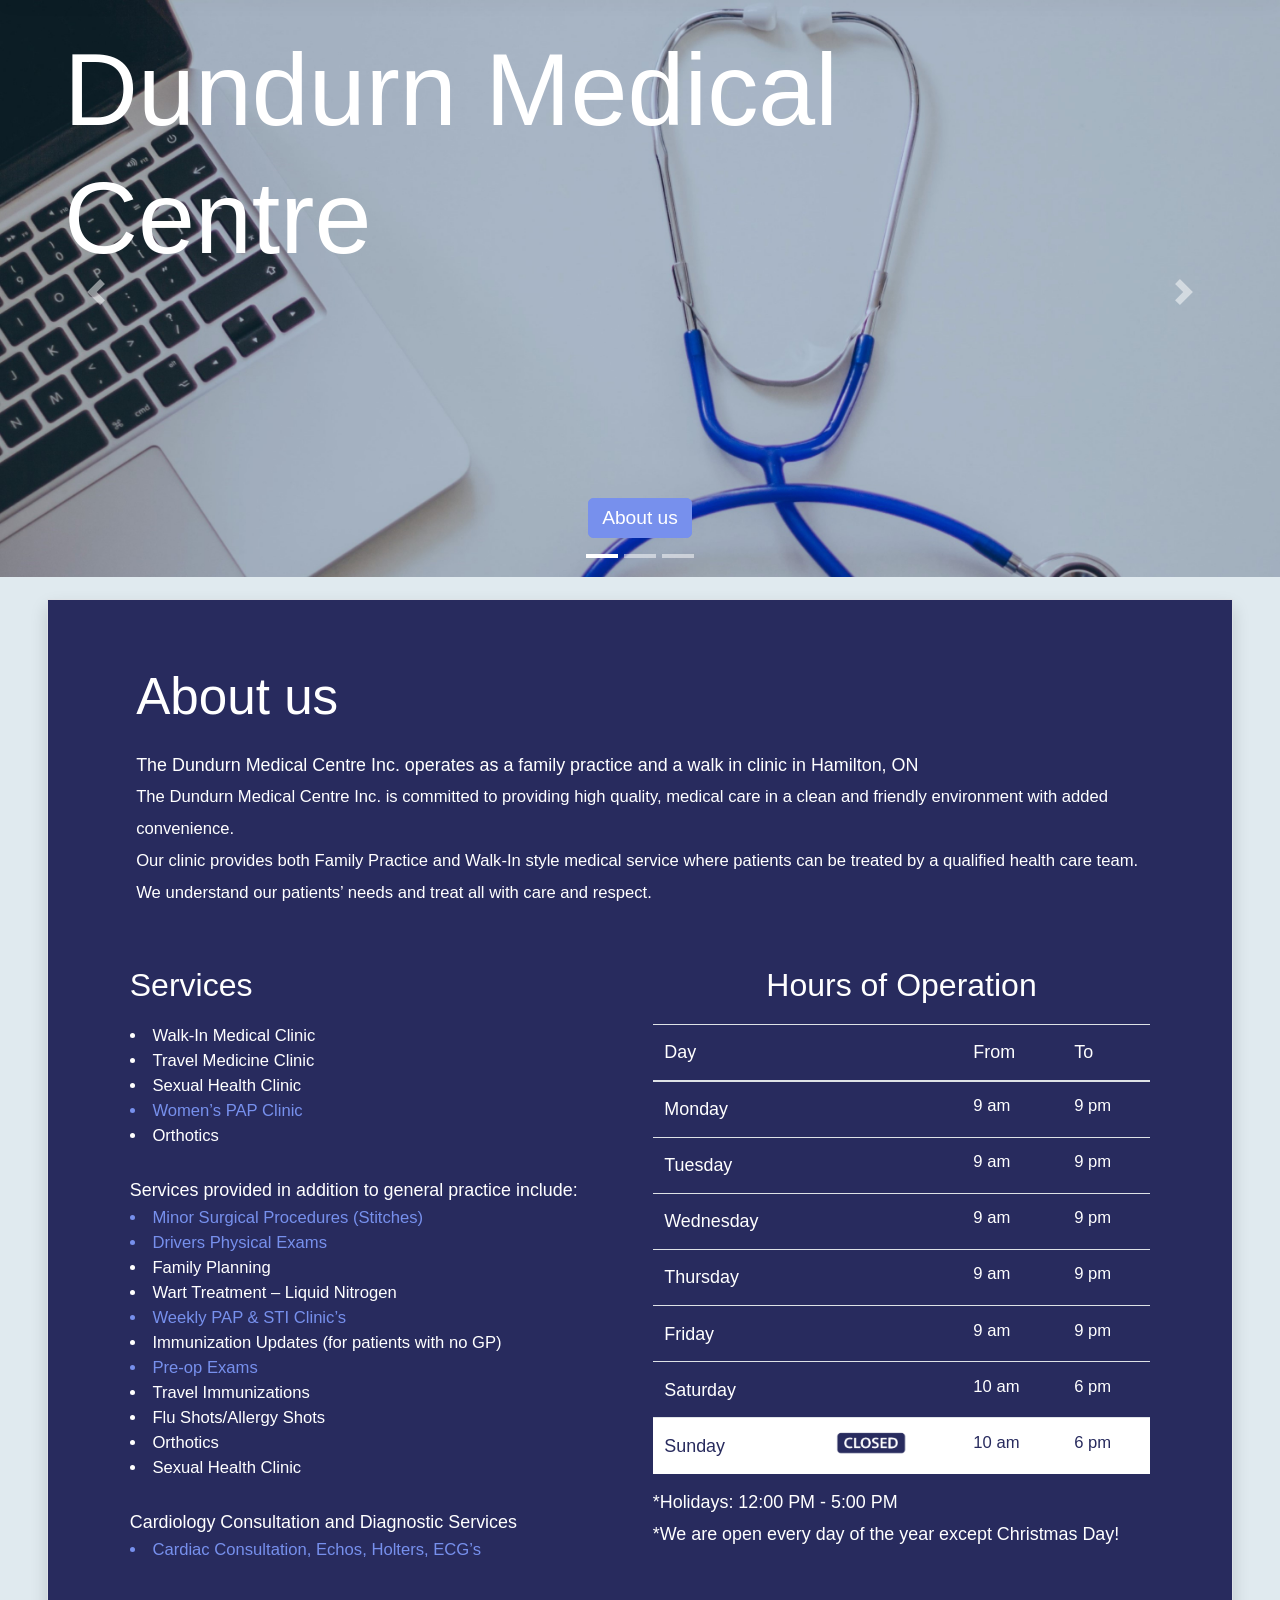
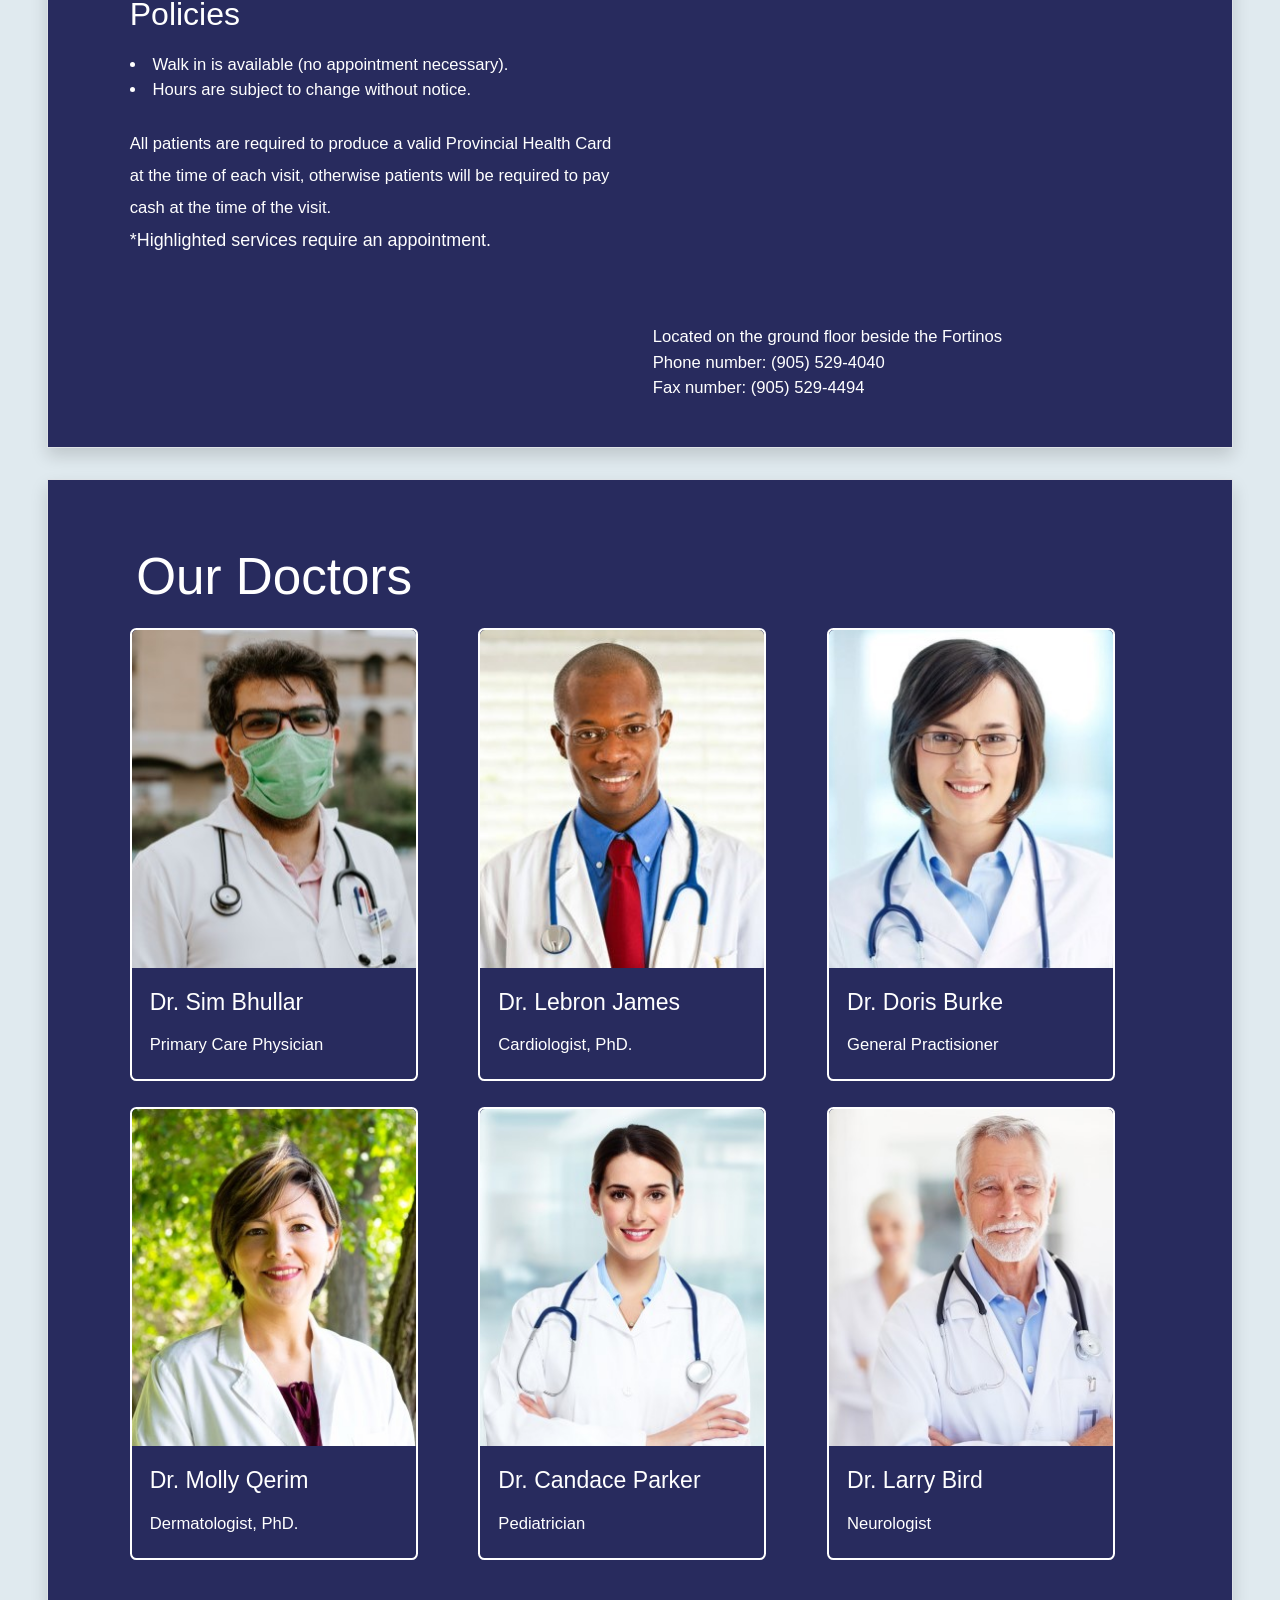
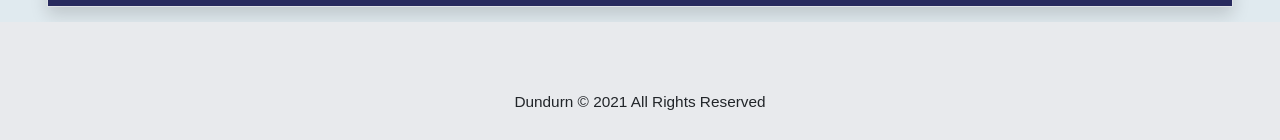
==== commit 7629191c: "Revert to last commit." ====
--- a/index.html
+++ b/index.html
@@ -1,468 +1,350 @@
 <!DOCTYPE html>
 <html lang="en">
 	<head>
-		<link rel="shortcut icon" type="image/x-icon" href="assets/logo.svg">
-		<title>Sayon Kathirgamanathan</title>
+		<link rel="shortcut icon" type="image/x-icon" href="assets/doctor.svg">
+		<title>Dundurn Medical Centre</title>
 		<meta charset="UTF-8">
 		<meta name="viewport" content="width=device-width, initial-scale=1">
-		<link rel="stylesheet" href="css/Website.css">
 		<link rel="stylesheet" href="css/bootstrap.min.css">
+		<link rel="stylesheet" href="css/dundurn.css">
 		<link rel="stylesheet" href="css/aos.css">
 		<script src="js/jquery-3.5.1.min.js"></script>
 		<script src="js/bootstrap.min.js"></script>
 		<script src="js/fontawesome.js"></script>
-		<script src="js/progressbar.js"></script>
-		<script src="js/Website.js"></script>
 	</head>
 	<body>
 
-		<nav class="shadow navbar navbar-expand-sm bg-light navbar-light fixed-top" id="header">
+		<nav class="shadow stroke navbar navbar-expand-sm bg-light navbar-light fixed-top appear" id="header">
 			<!-- Brand/logo -->
-			<a class="navbar-brand active1" href="#me" id="me_link">
-				<p class="display-5" style="margin-top: -0.2vw;">Sayon Kathirgamanathan</p>
+			<a class="navbar-brand" href="index.html">
+				<img src="assets/doctor.svg" alt="logo">
 			</a>
+
+			<ul class="navbar-nav">
+				<li class="nav-item">
+					<div class="display-10">Dundurn Medical Centre Inc.</div>
+				</li>
+			</ul>
 
 			<ul class="navbar-nav ml-auto">
 				<li class="nav-item">
-					<a class="nav-link" href="#projects" id="projects_link">
-						<p class="display-5">Projects</p>
-						<i class="fa fa-lightbulb-o"></i>
-					</a>
+					<a class="nav-link" href="booking.html" id="booking_link">Booking</a>
 				</li>
 				<li class="nav-item">
-					<a class="nav-link" href="#experience" id="experience_link">
-						<p class="display-5">Experience</p>
-						<i class="fa fa-globe"></i>
-					</a>
+					<a class="nav-link" href="#about" id="about_link">About</a>
+				</li>
+				<li class="nav-item">
+					<a class="nav-link" href="#doctors" id="doctors_link">Doctors</a>
 				</li>
 			</ul>
 		</nav>
 
-		<div class="bg-image" id="me">
-			<img src="assets/Background/Background1.jpg" alt="Me" class="img-fluid bgd1" width="100%">
-			<img src="assets/Background/Background1-Mobile.jpg" alt="Me" class="img-fluid bgd-m1" width="100%">
-			<div class="me">
-				<p class="display-1">I'm Sayon</p>
-				<p class="display-4-5-1">Engineering Graduate, Software Developer</p>
-			</div>
-
-			<div class="row social-btns">
-				<a href="https://www.linkedin.com/in/sayon-kathirgamanathan/" target="_blank">
-					<img src="assets/Social/Linkedin.png">
-				</a>
-				<a href="https://github.com/sayonk" target="_blank">
-					<img src="assets/Social/Github.png">
-				</a>
-				<a href="assets/Sayon_Kathirgamanathan.pdf" target="_blank">
-					<img src="assets/Social/Resume.png">
-				</a>
-				<a href="mailto:me@sayon.io" target="_blank">
-					<img src="assets/Social/Email.png">
-				</a>
-			</div>
+		<div id="slide" class="carousel slide" data-ride="carousel">
+
+		  <!-- Indicators -->
+		  <ul class="carousel-indicators">
+		    <li data-target="#slide" data-slide-to="0" class="active"></li>
+		    <li data-target="#slide" data-slide-to="1"></li>
+		    <li data-target="#slide" data-slide-to="2"></li>
+		  </ul>
+
+		  <!-- The slideshow -->
+		  <div class="carousel-inner">
+		    <div class="carousel-item active">
+		      <img src="assets/Carousel/Carousel1.jpg" alt="Me" class="img-fluid" height="auto" id="c1">
+					<div class="carousel-content">
+						<div class="display-1">Dundurn Medical Centre</div>
+					</div>
+					<div class="carousel-caption">
+						<div>
+							<a href="#about" class="btn btn-custom" id="b1">About us</a>
+						</div>
+					</div>
+		    </div>
+		    <div class="carousel-item">
+		      <img src="assets/Carousel/Carousel2.jpg" alt="Mountains" class="img-fluid" height="auto" id="c2">
+					<div class="carousel-content">
+						<div class="display-1">Booking</div>
+					</div>
+					<div class="carousel-caption">
+						<div>
+							<a href="booking.html" class="btn btn-custom" id="b2">Book an apointment online</a>
+						</div>
+					</div>
+		    </div>
+		    <div class="carousel-item">
+		      <img src="assets/Carousel/Carousel3.jpg" alt="Chess" class="img-fluid" height="auto" id="c3">
+					<div class="carousel-content">
+						<div class="display-1">Our Doctors</div>
+					</div>
+					<div class="carousel-caption">
+						<div>
+							<a href="#doctors" class="btn btn-custom" id="b3">Meet the team!</a>
+						</div>
+					</div>
+		    </div>
+		  </div>
+
+		  <!-- Left and right controls -->
+		  <a class="carousel-control-prev" href="#slide" data-slide="prev">
+		    <span class="carousel-control-prev-icon"></span>
+		  </a>
+		  <a class="carousel-control-next" href="#slide" data-slide="next">
+		    <span class="carousel-control-next-icon"></span>
+		  </a>
+
 		</div>
 
-		<div id="projects">
-			<div class="bg-image" data-aos="fade-up">
-				<img src="assets/Background/Background3.jpg" alt="Satellite" class="img-fluid bgd3" width="100%">
-				<img src="assets/Background/Background3-Mobile.jpg" alt="Satellite" class="img-fluid bgd-m3" width="100%">
-				<p class="display-1 satellite">Projects</p>
-
-				<div class="projects">
-					<div id="slide" class="carousel slide" data-interval="false">
-
-						<!-- Indicators -->
-						<ul class="carousel-indicators">
-							<li data-target="#slide" data-slide-to="0" class="active"></li>
-							<li data-target="#slide" data-slide-to="1"></li>
-						</ul>
-
-						<!-- The slideshow -->
-						<div class="carousel-inner">
-
-							<div class="carousel-item active">
-								<img src="assets/Transparent.png" width=70%>
-								<div class="carousel-content">
-									<div class="proj blinking" type="button" onclick="projinfo(this)" id="proj1">
-										<img src="assets/Projects/Games.png" alt="Dundurn" id="pbtn1">
-										<i class="fa fa-info-circle fa-6x overlay" id="pinfo1"></i>
-									</div>
-									<div class="proj" type="button" onclick="projinfo(this)" id="proj2">
-										<img src="assets/Projects/SecretSanta.png" alt="Games" id="pbtn2">
-										<i class="fa fa-info-circle fa-6x overlay" id="pinfo2"></i>
-									</div>
-									<div class="proj" type="button" onclick="projinfo(this)" id="proj3">
-										<img src="assets/Projects/Panam.png" alt="Secret Santa" id="pbtn3">
-										<i class="fa fa-info-circle fa-6x overlay" id="pinfo3"></i>
-									</div>
-									<div class="proj" type="button" onclick="projinfo(this)" id="proj4">
-										<img src="assets/Projects/Website.png" alt="Panam" id="pbtn4">
-										<i class="fa fa-info-circle fa-6x overlay" id="pinfo4"></i>
-									</div>
-								</div>
-							</div>
-
-							<div class="carousel-item">
-								<img src="assets/Transparent.png" width=70%>
-								<div class="carousel-content">
-									<div class="proj" type="button" onclick="projinfo(this)" id="proj5">
-										<img src="assets/Projects/Spotlight.png" alt="Website" id="pbtn5">
-										<i class="fa fa-info-circle fa-6x overlay" id="pinfo5"></i>
-									</div>
-									<div class="proj" type="button" onclick="projinfo(this)" id="proj6">
-										<img src="assets/Projects/Buddi.png" alt="Spotlight" id="pbtn6">
-										<i class="fa fa-info-circle fa-6x overlay" id="pinfo6"></i>
-									</div>
-									<!--
-									<div class="proj" type="button" onclick="projinfo(this)" id="proj6"></div>
-									<div class="proj" type="button" onclick="projinfo(this)" id="proj7">
-										<img src="assets/Projects/Buddi.png" alt="Buddi" id="pbtn7">
-										<i class="fa fa-info-circle fa-6x overlay" id="pinfo7"></i>
-									</div>
-									-->
-								</div>
-							</div>
-						</div>
-
-						<!-- Left and right controls -->
-						<a class="carousel-control-prev" href="#slide" data-slide="prev">
-							<span class="carousel-control-prev-icon"></span>
-						</a>
-						<a class="carousel-control-next" href="#slide" data-slide="next">
-							<span class="carousel-control-next-icon"></span>
-						</a>
-
-					</div>
-				</div>
-				<!--
-				<div class="projects-chosen img-thumbnail" id="pchosen1">
-					<img src="assets/Projects/Dundurn.png" class="logo" alt="Dundurn">
-
-					<div class="name">
-						<p class="display-4-5">Medical Clinic Website</p>
-						<p class="display-5">Web Application</p>
-
-						<img src="assets/Tech/HTML.png" alt="HTML">
-						<img src="assets/Tech/CSS.png" alt="CSS">
-						<img src="assets/Tech/JavaScript.png" alt="JavaScript">
-						<img src="assets/Tech/SQL.png" alt="SQL">
-						<img src="assets/Tech/PHP.png" alt="PHP">
-					</div>
-
-					<p class="display-6 description">
-						• A responsive landing page constructed based on the client’s specifications, using client-side programming technologies such as Bootstrap, jQuery, JavaScript, HTML, and CSS to achieve the desired aesthetic<br>
-						• Utilizes a MySQL database to store user booking data, as well as an email delivery system developed using PHP<br>
-						• Includes an appointment booking form which executes server-side functions when submitted, such as inputting data into the database and sending a post request to access the PHP API
-					</p>
-
-					<a href="https://sayon.io/projects/Medical-Clinic-Website" target="_blank" class="btn btn-clear learn">
-						<i class="fa fa-github"></i>Github
-					</a>
-				</div>
-				-->
-
-				<div class="projects-chosen img-thumbnail" id="pchosen1">
-					<img src="assets/Projects/Games.png" class="logo" alt="Games">
-
-					<div class="name">
-						<p class="display-4-5">Board Game Simulator</p>
-						<p class="display-5">Python Application</p>
-
-						<img src="assets/Tech/Python.png" alt="Python">
-					</div>
-
-					<p class="display-6 description">
-						• A multiplayer board game simulator that utilizes an interface, built using front-end library wxPython, to provide a fluid user experience<br>
-						• Board game rules and alerts are monitored during gameplay by executing code that has implemented back-end programming concepts such as data structures, graph theory, and game theory in Python utilizing a model view controller design pattern<br>
-						• Games can be added in addition to Tic-Tac-Toe, Connect 4, Scrabble, Checkers, and Chess by using a 'Game Rules' library that was built from scratch
-					</p>
-
-					<a href="https://sayon.io/projects/Board-Game-Simulator" target="_blank" class="btn btn-clear learn">
-						<i class="fa fa-github"></i>Github
-					</a>
-				</div>
-
-				<div class="projects-chosen img-thumbnail" id="pchosen2">
-					<img src="assets/Projects/SecretSanta.png" class="logo" alt="Secret Santa">
-
-					<div class="name">
-						<p class="display-4">Secret Santa</p>
-						<p class="display-5">Python Application</p>
-
-						<img src="assets/Tech/Python.png" alt="Python">
-					</div>
-
-					<p class="display-6 description">
-						• Executes an algorithm developed in Python that generates random pairs of participants, with exclusions considered, that results in a continuous chain<br>
-						• Utilizes Python libraries to implement a seeding method to re-simulate random generation<br>
-						• Includes an email delivery system which accesses an SMTP server to automatically send emails to all participants
-					</p>
-
-					<a href="https://sayon.io/projects/Secret-Santa" target="_blank" class="btn btn-clear learn">
-						<i class="fa fa-github"></i>Github
-					</a>
-				</div>
-
-				<div class="projects-chosen img-thumbnail" id="pchosen3">
-					<img src="assets/Projects/Panam.png" class="logo" alt="Panam">
-
-					<div class="name">
-						<p class="display-4-5">Panam Booking Bot</p>
-						<p class="display-5">Python Application</p>
-
-						<img src="assets/Tech/Python.png" alt="Python">
-					</div>
-
-					<p class="display-6 description">
-						• A bot built in Python using Selenium to automate account login and web parsing to automatically book session at the Toronto Panam Centre<br>
-						• Emails results to account owners using Gmail emailing libraries in Python
-					</p>
-
-					<a href="https://sayon.io/projects/Panam-Booking-Bot" target="_blank" class="btn btn-clear learn">
-						<i class="fa fa-github"></i>Github
-					</a>
-				</div>
-
-				<div class="projects-chosen img-thumbnail" id="pchosen4">
-					<img src="assets/Projects/Website.png" class="logo" alt="Website">
-
-					<div class="name">
-						<p class="display-4 desk">Personal Website</p>
-						<p class="display-4-5 mob">Personal Website</p>
-						<p class="display-5">Web Application</p>
-
-						<img src="assets/Tech/HTML.png" alt="HTML">
-						<img src="assets/Tech/CSS.png" alt="CSS">
-						<img src="assets/Tech/JavaScript.png" alt="JavaScript">
-					</div>
-
-					<p class="display-6 description">
-						• A modern one page site constructed using Bootstrap, JavaScript, HTML, and CSS to achieve the desired aesthetic<br>
-						• Includes scrolling and hovering animations to allow the viewer to navigate the page easily<br>
-						• Allows support across various platforms, browsers, and devices
-					</p>
-
-					<a href="https://sayon.io/projects/sayonk.github.io" target="_blank" class="btn btn-clear learn">
-						<i class="fa fa-github"></i>Github
-					</a>
-				</div>
-
-				<div class="projects-chosen img-thumbnail" id="pchosen5">
-					<img src="assets/Projects/Spotlight.png" class="logo" alt="Spotlight">
-
-					<div class="name">
-						<p class="display-4">Spotlight</p>
-						<p class="display-5">Web Application</p>
-
-						<img src="assets/Tech/Java.png" alt="Java">
-						<img src="assets/Tech/HTML.png" alt="HTML">
-						<img src="assets/Tech/CSS.png" alt="CSS">
-						<img src="assets/Tech/JavaScript.png" alt="JavaScript">
-					</div>
-
-					<p class="display-6 description">
-						• HackTO 2022 Project - A Job board for Immigrant Women<br>
-						• Connects Immigrant Women, Employers, and Mentors<br>
-						• Front-end designed using Figma and built using REACT
-						• Hosted on Springboot and AWS Cloud as a REST API
-					</p>
-
-					<a href="https://sayon.io/projects/Spotlight" target="_blank" class="btn btn-clear learn">
-						<i class="fa fa-github"></i>Github
-					</a>
-				</div>
-
-				<div class="projects-chosen img-thumbnail" id="pchosen6">
-					<img src="assets/Projects/Buddi.png" class="logo" alt="Buddi">
-
-					<div class="name">
-						<p class="display-4">Buddi</p>
-						<p class="display-5">Android Application</p>
-
-						<img src="assets/Tech/Android.png" alt="Android">
-						<img src="assets/Tech/Java.png" alt="Java">
-						<img src="assets/Tech/HTML.png" alt="HTML">
-						<img src="assets/Tech/CSS.png" alt="CSS">
-						<img src="assets/Tech/PHP.png" alt="PHP">
-					</div>
-
-					<p class="display-6 description">
-						• A pet and owner matchmaking app built in conjuction with the City of Toronto's Animal Services<br>
-						• Takes user provided information to match with and help get in contact with an adoptable pet<br>
-						• Uses a Laravel-based REST API that the app can interact with through CRUD operations<br>
-						• A web-app also allows users to login in on their desktop
-					</p>
-
-					<a href="https://sayon.io/projects/Buddi" target="_blank" class="btn btn-clear learn">
-						<i class="fa fa-github"></i>Github
-					</a>
+		<div class="row" id="about">
+			<div class="shadow container-lg p-3 my-3 border bg-custombg2 text-white" data-aos="fade-up">
+				<div class="container-lg p-3 my-3">
+					<div class="display-4">About us</div>
+					<div class="display-7">The Dundurn Medical Centre Inc. operates as a family practice and a walk in clinic in Hamilton, ON</div>
+					<div class="display-8">The Dundurn Medical Centre Inc. is committed to providing high quality, medical care in a clean and friendly environment with added convenience.</div>
+					<div class="display-8" style="margin-bottom: 4vw;">Our clinic provides both Family Practice and Walk-In style medical service where patients can be treated by a qualified health care team. We understand our patients’ needs and treat all with care and respect.</div>
+
+					<div class="row">
+						<div class="col-lg-6">
+							<div class="display-5" style="margin-bottom: 1vw;">Services</div>
+							<u1>
+								<li>Walk-In Medical Clinic</li>
+								<li>Travel Medicine Clinic</li>
+								<li>Sexual Health Clinic</li>
+								<li style="color:#7790ed;">Women’s PAP Clinic</li>
+								<li>Orthotics</li>
+							</u1>
+							<div class="display-7" style="margin-top: 2vw;">Services provided in addition to general practice include:</div>
+							<u1>
+								<li  style="color:#7790ed;">Minor Surgical Procedures (Stitches)</li>
+								<li style="color:#7790ed;">Drivers Physical Exams</li>
+								<li>Family Planning</li>
+								<li>Wart Treatment – Liquid Nitrogen</li>
+								<li style="color:#7790ed;">Weekly PAP & STI Clinic’s</li>
+								<li>Immunization Updates (for patients with no GP)</li>
+								<li style="color:#7790ed;">Pre-op Exams</li>
+								<li>Travel Immunizations</li>
+								<li>Flu Shots/Allergy Shots</li>
+								<li>Orthotics</li>
+								<li>Sexual Health Clinic</li>
+							</u1>
+							<div class="display-7" style="margin-top: 2vw;">Cardiology Consultation and Diagnostic Services</div>
+							<u1>
+								<li style="color:#7790ed;">Cardiac Consultation, Echos, Holters, ECG’s</li>
+							</u1>
+							<div class="display-5" style="margin-bottom: 1vw; margin-top: 2vw;">Policies</div>
+							<u1>
+								<li>Walk in is available (no appointment necessary).</li>
+								<li>Hours are subject to change without notice.</li>
+							</u1>
+							<div class="display-8" style="margin-top: 2vw;">All patients are required to produce a valid Provincial Health Card at the time of each visit, otherwise patients will be required to pay cash at the time of the visit.</div>
+							<div class="display-7">*Highlighted services require an appointment.</div>
+						</div>
+
+						<div class="col-lg-6">
+							<div class="display-5" style="text-align:center; margin-bottom: 1vw;">Hours of Operation</div>
+							<table class="table text-white">
+								<thead>
+									<tr>
+										<th scope="col" class="display-7">Day</th>
+										<th scope="col"></th>
+										<th scope="col" class="display-7">From</th>
+										<th scope="col" class="display-7">To</th>
+									</tr>
+								</thead>
+								<tbody>
+									<tr id="Monday">
+										<th scope="row" class="display-7">Monday</th>
+										<td class="open"></th>
+										<td class="display-6">9 am</td>
+										<td class="display-6">9 pm</td>
+									</tr>
+									<tr id="Tuesday">
+										<th scope="row" class="display-7">Tuesday</th>
+										<td class="open"></th>
+										<td class="display-6">9 am</td>
+										<td class="display-6">9 pm</td>
+									</tr>
+									<tr id="Wednesday">
+										<th scope="row" class="display-7">Wednesday</th>
+										<td class="open"></th>
+										<td class="display-6">9 am</td>
+										<td class="display-6">9 pm</td>
+									</tr>
+									<tr id="Thursday1">
+										<th scope="row" class="display-7">Thursday</th>
+										<td class="open"></th>
+										<td class="display-6">9 am</td>
+										<td class="display-6">9 pm</td>
+									</tr>
+									<tr id="Friday">
+										<th scope="row" class="display-7">Friday</th>
+										<td class="open"></th>
+										<td class="display-6">9 am</td>
+										<td class="display-6">9 pm</td>
+									</tr>
+									<tr id="Saturday">
+										<th scope="row" class="display-7">Saturday</th>
+										<td class="open"></th>
+										<td class="display-6">10 am</td>
+										<td class="display-6">6 pm</td>
+									</tr>
+									<tr id="Sunday">
+										<th scope="row" class="display-7">Sunday</th>
+										<td class="open"></th>
+										<td class="display-6">10 am</td>
+										<td class="display-6">6 pm</td>
+									</tr>
+								</tbody>
+							</table>
+
+							<div class="display-7">*Holidays: 12:00 PM - 5:00 PM</div>
+							<div class="display-7">*We are open every day of the year except Christmas Day!</div>
+
+							<!--Google map-->
+							<div class="map-responsive" style="margin-top: 1vw; margin-bottom: 1vw;">
+								 <iframe src="https://www.google.com/maps/embed?pb=!1m14!1m8!1m3!1d5811.063837395763!2d-79.889257!3d43.261231!3m2!1i1024!2i768!4f13.1!3m3!1m2!1s0x882c9b647a93c3d9%3A0x606b64e93b9a9713!2s50%20Dundurn%20St%20S%2C%20Hamilton%2C%20ON%20L8P%204W3%2C%20Canada!5e0!3m2!1sen!2sus!4v1595704572180!5m2!1sen!2sus"
+									frameborder="0" style="border:0" allowfullscreen=""></iframe>
+							</div>
+							<div class="display-6">Located on the ground floor beside the Fortinos</div>
+							<div class="display-6">Phone number: (905) 529-4040</div>
+							<div class="display-6">Fax number: (905) 529-4494</div>
+						</div>
+					</div>
 				</div>
 			</div>
 		</div>
 
-		<div id="experience">
-			<div class="bg-image" data-aos="fade-up">
-				<img src="assets/Background/Background4.jpg" alt="Mountains" class="img-fluid bgd4" width="100%">
-				<img src="assets/Background/Background4-Mobile.jpg" alt="Mountains" class="img-fluid bgd-m4" width="100%">
-				<p class="display-1 mountains">Experience</p>
-
-				<div class="experience">
-					<nav>
-						<ul>
-							<div class="exp" type="button" onclick="expinfo(this)" id="exp6">
-								<img src="assets/Experiences/Infosys.png" alt="Infosys" id="ebtn6">
-								<i class="fa fa-info-circle fa-4x overlay" id="einfo6"></i>
-							</div>
-							<div class="exp" type="button" onclick="expinfo(this)" id="exp5">
-								<img src="assets/Experiences/OSI.png" alt="OSI" id="ebtn5">
-								<i class="fa fa-info-circle fa-4x overlay" id="einfo5"></i>
-							</div>
-							<div class="exp" type="button" onclick="expinfo(this)" id="exp4">
-								<img src="assets/Experiences/Archos.png" alt="Archos" id="ebtn4">
-								<i class="fa fa-info-circle fa-4x overlay" id="einfo4"></i>
-							</div>
-							<div class="exp" type="button" onclick="expinfo(this)" id="exp1">
-								<img src="assets/Experiences/BLiNQ.png" alt="BLiNQ" id="ebtn1">
-								<i class="fa fa-info-circle fa-4x overlay" id="einfo1"></i>
-							</div>
-							<div class="exp" type="button" onclick="expinfo(this)" id="exp2">
-								<img src="assets/Experiences/Hatch.png" alt="Hatch" id="ebtn2">
-								<i class="fa fa-info-circle fa-4x overlay" id="einfo2"></i>
-							</div>
-							<div class="exp" type="button" onclick="expinfo(this)" id="exp3">
-								<img src="assets/Experiences/SolarCar.png" alt="SolarCar" id="ebtn3">
-								<i class="fa fa-info-circle fa-4x overlay" id="einfo3"></i>
-							</div>
-						</ul>
-					</nav>
-				</div>
-
-				<div class="experience-chosen img-thumbnail" id="echosen1">
-					<img src="assets/Experiences/BLiNQ.png" class="logo" alt="BLiNQ">
-
-					<div class="name">
-						<p class="display-4">Radio Frequency Engineer</p>
-						<p class="display-5">MAY 2020 - AUGUST 2020 | Markham, ON</p>
-
-						<img src="assets/Tech/Python.png" alt="Python">
-						<img src="assets/Tech/Electrical.png" alt="Electrical">
-						<img src="assets/Tech/Solder.png" alt="Solder">
-						<p class="display-6 description">
-							• Developed a desktop interface using wxPython which exponentially reduces the time taken to analyze the production data of radio frequency modules while also displaying graphs and creating a CSV file of the compiled data<br>
-							• Constructed an interactive settings menu which allows engineers to seamlessly start testing for newly added modules by adjusting preferences for data input, analysis, and output<br>
-							• Prepared and presented proposals to a team of engineers consisting of various disciplines which resulted in faster detection of production issues<br>
-							• Tested PCBs using lab equipment such as oscilloscopes, spectrum analyzers, and network analyzers, while finding ways to improve test yield and test time<br>
-							• Executed troubleshooting methods for prototype radio frequency modules such as soldering electrical components<br>
-							• Prepared and presented proposals to a team of engineers consisting of various disciplines which resulted in faster detection of production issues
-						</p>
-					</div>
-				</div>
-
-				<div class="experience-chosen img-thumbnail" id="echosen2">
-					<img src="assets/Experiences/Hatch.png" class="logo" alt="Hatch">
-
-					<div class="name">
-						<p class="display-4">Electrical Rail and Transit Engineer</p>
-						<p class="display-5">MAY 2019 - APRIL 2020 | Mississauga, ON</p>
-
-						<img src="assets/Tech/AutoCAD.png" alt="AutoCAD">
-						<img src="assets/Tech/Captivate.png" alt="Electrical">
-						<img src="assets/Tech/Excel.png" alt="Excel">
-						<img src="assets/Tech/Word.png" alt="Word">
-						<img src="assets/Tech/Powerpoint.png" alt="Powerpoint">
-
-						<p class="display-6 description">
-							• Designed training modules using Adobe Captivate by conducting research and coordinating with a team of engineers<br>
-							• Worked on AutoCAD detailed design, drafting, and calculation of safety analysis for the signal systems of various transportation agencies<br>
-							• Actively engaged with various engineering teams to monitor blockers and track the approval and sign off of technical documents which promoted on time delivery<br>
-							• Executed project management duties by retrieving and organizing useful data from databases and assisting team leads with the preparation of technical documents and presentation materials<br>
-							• Provided testing support for commissioning of Canadian Air Transport Security Authority’s Smart Lane security systems
-						</p>
-					</div>
-				</div>
-
-				<div class="experience-chosen img-thumbnail" id="echosen3">
-					<img src="assets/Experiences/SolarCar.png" class="logo" alt="SolarCar">
-
-					<div class="name">
-						<p class="display-4">Electrical (Software) Team Member</p>
-						<p class="display-5">SEPTEMBER 2017 - APRIL 2019 | Hamilton, ON</p>
-
-						<img src="assets/Tech/Arduino.png" alt="Arduino">
-						<img src="assets/Tech/MPLab.png" alt="MPLab">
-						<img src="assets/Tech/C.png" alt="C">
-						<img src="assets/Tech/Electrical.png" alt="Electrical">
-
-						<p class="display-6 description">
-							• Designed and implemented circuits used to activate solar cells to power a project car<br>
-							• Designed a robust monitoring and display system using Arduino
-						</p>
-					</div>
-				</div>
-
-				<div class="experience-chosen img-thumbnail" id="echosen4">
-					<img src="assets/Experiences/Archos.png" class="logo" alt="Archos">
-
-					<div class="name">
-						<p class="display-4">Electrical Designer</p>
-						<p class="display-5">JULY 2021 - FEBRUARY 2022 | Vancouver, BC</p>
-
-						<img src="assets/Tech/AutoCAD.png" alt="AutoCAD">
-						<img src="assets/Tech/Excel.png" alt="Excel">
-						<img src="assets/Tech/Word.png" alt="Word">
-
-						<p class="display-6 description">
-							• Managed multiple projects from design to construction completion resulting in a 25% increase in total revenue<br>
-							• Utilized strong interpersonal skills and the ability to work effectively with others to collaborate with owners, designers, and construction teams with the goal of achieving a vision of the design<br>
-							• Applied a strong understanding of electrical building design to perform engineering design calculations and produce engineered drawings in AutoCAD<br>
-							• Conducted site surveys, reviews, condition surveys and reports independently which eliminated the need for multiple engineers on smaller scale projects<br>
-							• Engaged in personal and business development by proposing, implementing, and optimizing techniques to increase overall productivity
-						</p>
-					</div>
-				</div>
-
-				<div class="experience-chosen img-thumbnail" id="echosen5">
-					<img src="assets/Experiences/OSI.png" class="logo" alt="OSI">
-
-					<div class="name">
-						<p class="display-4">Product Engineer</p>
-						<p class="display-5">MARCH 2022 - JUNE 2022 | Montreal, QC</p>
-
-						<img src="assets/Tech/Python.png" alt="Python">
-						<img src="assets/Tech/Cplusplus.png" alt="C++">
-						<img src="assets/Tech/HTML.png" alt="HTML">
-
-						<p class="display-6 description">
-							• Designed, integrated, tested, and commissioned advanced control systems for electric utilities.<br>
-							• Performed customer training and consulted on power system modeling to ensure the effective use and maintenance of a customer’s power system applications.<br>
-							• Supported live customer systems using knowledge of power systems and OSI application functionality with clear, logical thought processes.
-						</p>
-					</div>
-				</div>
-
-				<div class="experience-chosen img-thumbnail" id="echosen6">
-					<img src="assets/Experiences/Infosys.png" class="logo" alt="Infosys">
-
-					<div class="name">
-						<p class="display-4">Software Developer</p>
-						<p class="display-5">JUNE 2022 - PRESENT | Mississauga, ON</p>
-
-						<img src="assets/Tech/Java.png" alt="Java">
-						<img src="assets/Tech/HTML.png" alt="HTML">
-						<img src="assets/Tech/CSS.png" alt="CSS">
-						<img src="assets/Tech/JavaScript.png" alt="JavaScript">
-						<img src="assets/Tech/SQL.png" alt="SQL">
-
-						<p class="display-6 description">
-							• Trained in the roles of Software Developer in Test (Selenium, SOAPUI, agile software development methodology, CICD) while working with 100+ other developers as part of the Infosys Validation Solution.<br>
-							• Performed functional testing using Java and Selenium to validate 20+ modules such as login, adding/editing payee information on Infosys's Essence Bank application.<br>
-							• Produced a data driven testing solution in automating tasks such as employee details generation (salary, asset date), validation and modification of user input received from employee info data which reduced labour time by over 50%.
-						</p>
+		<div class="row" id="doctors">
+			<div class="shadow container-lg p-3 my-3 border bg-custombg2 text-white" data-aos="fade-up">
+				<div class="container-lg p-3 my-3">
+					<div class="display-4">Our Doctors</div>
+					<div class="row">
+						<div class="col-lg-4">
+							<div class="card">
+							  <img class="card-img-top" src="assets/Doctors/Doctor1.jpg" alt="Card image cap">
+								<div class="overlay">
+							    <div class="text">“I love playing defence, that’s what I do and especially when there’s no three in the key it’s going to be like college again, blocking shots left and right.”</div>
+							  </div>
+								<div class="card-body">
+							    <div class="display-9 card-title">Dr. Sim Bhullar</div>
+							    <div class="display-8 card-text">Primary Care Physician</div>
+							  </div>
+							</div>
+						</div>
+
+						<div class="col-lg-4">
+							<div class="card">
+								<img class="card-img-top" src="assets/Doctors/Doctor2.jpg" alt="Card image cap">
+								<div class="overlay">
+									<div class="text">“Dream as if you’ll live forever, live as if you’ll die today.”</div>
+								</div>
+								<div class="card-body">
+									<div class="display-9 card-title">Dr. Lebron James</div>
+									<div class="display-8 card-text">Cardiologist, PhD.</div>
+								</div>
+							</div>
+						</div>
+
+						<div class="col-lg-4">
+							<div class="card">
+								<img class="card-img-top" src="assets/Doctors/Doctor3.jpg" alt="Card image cap">
+								<div class="overlay">
+									<div class="text">“She's been the face of women's college basketball since I was a little girl.”</div>
+								</div>
+								<div class="card-body">
+									<div class="display-9 card-title">Dr. Doris Burke</div>
+									<div class="display-8 card-text">General Practisioner</div>
+								</div>
+							</div>
+						</div>
+					</div>
+					<div class="row" style="margin-top: 2vw;">
+						<div class="col-lg-4">
+							<div class="card">
+								<img class="card-img-top" src="assets/Doctors/Doctor4.jpg" alt="Card image cap">
+								<div class="overlay">
+									<div class="text">“I feel for people with crazy names. It's been a challenge, but if that's my struggle, I can live with it.”</div>
+								</div>
+								<div class="card-body">
+									<div class="display-9 card-title">Dr. Molly Qerim</div>
+									<div class="display-8 card-text">Dermatologist, PhD.</div>
+								</div>
+							</div>
+						</div>
+
+						<div class="col-lg-4">
+							<div class="card">
+								<img class="card-img-top" src="assets/Doctors/Doctor5.jpg" alt="Card image cap">
+								<div class="overlay">
+									<div class="text">“Today I know that there is still work to be done, but along the way I am achieving my dreams.”</div>
+								</div>
+								<div class="card-body">
+									<div class="display-9 card-title">Dr. Candace Parker</div>
+									<div class="display-8 card-text">Pediatrician</div>
+								</div>
+							</div>
+						</div>
+
+						<div class="col-lg-4">
+							<div class="card">
+								<img class="card-img-top" src="assets/Doctors/Doctor6.jpg" alt="Card image cap">
+								<div class="overlay">
+									<div class="text">“I've got a theory that if you give 100 percent all of the time, somehow things will work out in the end.”</div>
+								</div>
+								<div class="card-body">
+									<div class="display-9 card-title">Dr. Larry Bird</div>
+									<div class="display-8 card-text">Neurologist</div>
+								</div>
+							</div>
+						</div>
 					</div>
 				</div>
 			</div>
 		</div>
 
+		<div class="row">
+			<div class="col-md-12 contact">
+				<div class="container-lg p-3 my-3">
+					<div class="row justify-content-md-center">
+						<div class="col-lg-1">
+							<a class="nav-link" href="mailto:sayon.mk@gmail.com" target="_blank" class="right">
+								<i class="fa fa-envelope-o" aria-hidden="true"></i>
+							</a>
+						</div>
+						<div class="col-lg-1">
+							<a class="nav-link" href="tel:9055294040" class="right">
+								<i class="fa fa-phone" aria-hidden="true"></i>
+							</a>
+						</div>
+						<div class="col-lg-1">
+							<a class="nav-link" href="tel:9055294494" class="right">
+								<i class="fa fa-fax" aria-hidden="true"></i>
+							</a>
+						</div>
+						<div class="col-lg-1">
+							<a class="nav-link" href="https://goo.gl/maps/g9mbkMpzp9PYZpiV9" target="_blank" class="right">
+								<i class="fa fa-map-marker" aria-hidden="true"></i>
+							</a>
+						</div>
+						<div class="col-lg-1">
+							<a class="nav-link" href="http://www.primacyclinics.ca/locations/dundurn/?fbclid=IwAR0yDOyGioF-Fwdoc9ohmNwsuFzZLKqJ7a8DWYtomNVEce7-EOw9hWZNSQA" target="_blank">
+								<i class="fa fa-globe" aria-hidden="true"></i>
+							</a>
+						</div>
+						<div class="col-lg-1">
+							<a class="nav-link" href="https://www.facebook.com/Dundurn-Medical-Centre-Inc-351745071593063/" target="_blank" class="right">
+								<i class="fa fa-facebook-square" aria-hidden="true"></i>
+							</a>
+						</div>
+					</div>
+					<div class="row justify-content-md-center" style="margin-top: 2vw;">
+						<div class="display-11">Dundurn &copy; 2021 All Rights Reserved</div>
+					</div>
+				</div>
+			</div>
+		</div>
+
+		<script src="js/dundurn.js"></script>
 		<script src="js/aos.js"></script>
 	</body>
 </html>
--- a/css/dundurn.css
+++ b/css/dundurn.css
@@ -0,0 +1,159 @@
+html {
+  scroll-behavior: smooth;
+  scroll-padding-top: 4vw;
+}
+
+li {
+  font-size: 1.3vw;
+}
+
+.btn-custom {
+  font-size: 1.5vw;
+}
+
+a img {
+  height: 1.7vw;
+  margin-top: 0.4vw;
+}
+
+.appear {
+  top: -7vw;
+  opacity: 0;
+}
+
+.fa {
+  font-size: 5vw !important;
+}
+
+.fa-phone{
+  color: white;
+}
+.fa-phone:hover{
+  color: #282b5e;
+}
+
+.fa-fax{
+  color: white;
+}
+.fa-fax:hover{
+  color: #282b5e;
+}
+
+.fa-map-marker{
+  color: white;
+}
+.fa-map-marker:hover{
+  color: #282b5e;
+}
+
+.fa-globe{
+  color: white;
+}
+.fa-globe:hover{
+  color: #282b5e;
+}
+
+.fa-envelope-o{
+  color: white;
+}
+.fa-envelope-o:hover{
+  color: #282b5e;
+}
+
+.fa-facebook-square{
+  color: white;
+}
+.fa-facebook-square:hover{
+  color: #282b5e;
+}
+
+.map-responsive{
+    overflow:hidden;
+    padding-bottom:70%;
+    position:relative;
+    height:0;
+}
+.map-responsive iframe{
+    left:0;
+    top:0;
+    height:100%;
+    width:100%;
+    position:absolute;
+}
+
+.today {
+  background-color: white;
+  color: #282b5e;
+}
+
+.today .open img {
+  height: 2vw;
+}
+
+.card {
+  width: 22.5vw;
+}
+
+.overlay {
+  position: absolute;
+  top: 0;
+  bottom: 0;
+  left: 0;
+  right: 0;
+  height: 75.1%;
+  width: 100%;
+  opacity: 0;
+  transition: .4s ease;
+  background-color: #000;
+}
+
+.card:hover .overlay {
+  opacity: 0.7;
+}
+
+.text {
+  color: white;
+  font-size: 1.5vw;
+  position: absolute;
+  bottom: 5%;
+  left: 5%;
+  right: 5%;
+  text-align: left;
+}
+
+/* NAVIGATION */
+nav ul li a,
+nav ul li a:after,
+nav ul li a:before {
+  transition: all .5s;
+}
+
+/* stroke */
+nav.stroke ul li a,
+nav.fill ul li a {
+  position: relative;
+}
+nav.stroke ul li a:after,
+nav.fill ul li a:after {
+  position: absolute;
+  bottom: 0;
+  left: 0;
+  right: 0;
+  margin: auto;
+  width: 0%;
+  content: '.';
+  color: transparent;
+  background: #282b5e;
+  height: 0.15vw;
+}
+nav.stroke ul li a:hover:after {
+  width: 100%;
+}
+
+.active1 {
+  color: #282b5e !important;
+}
+
+.contact {
+  background-color: #e8eaed;
+}
